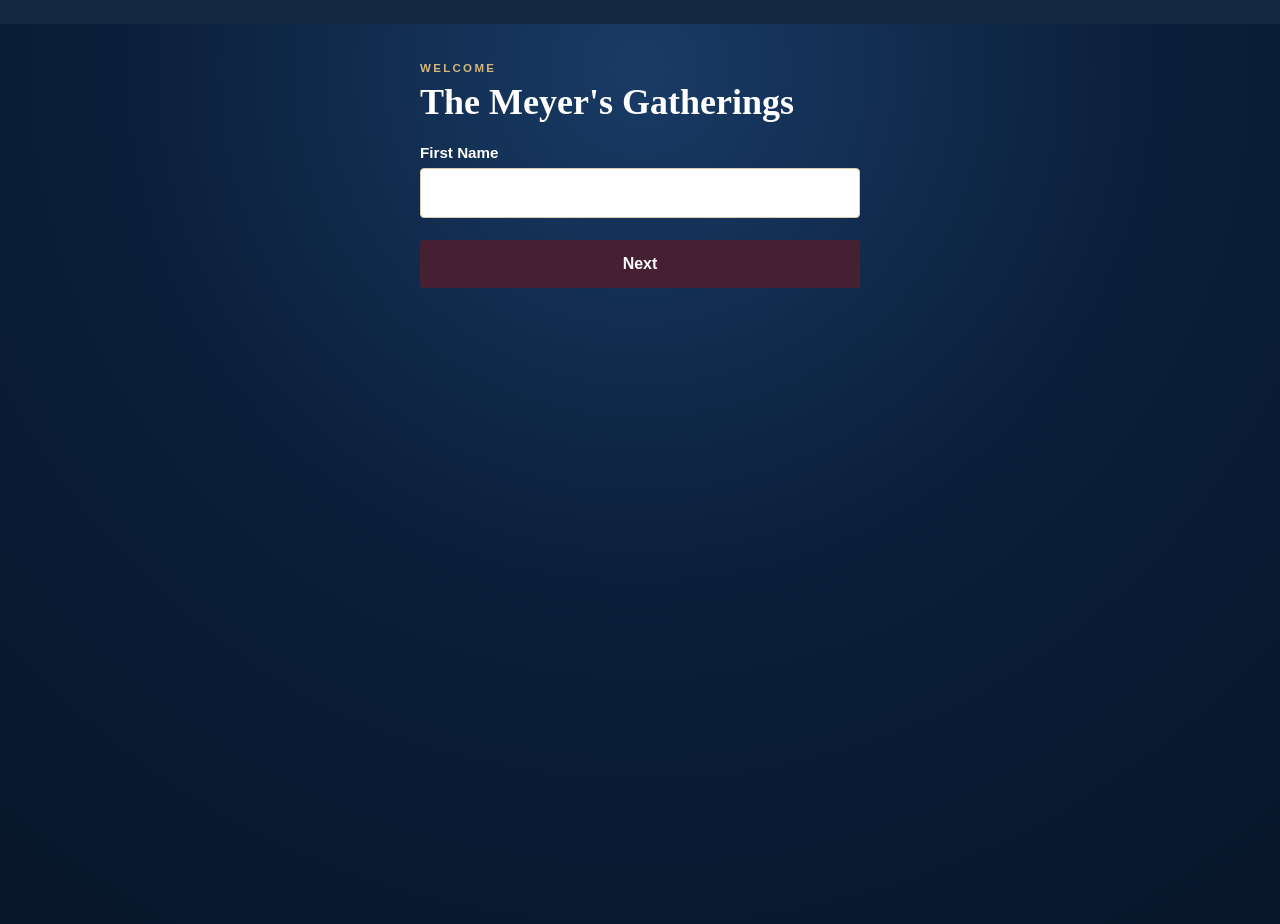
==== index.html @ 08ea31a2 "Replace shared website icons with new rose artwork" ====
<!doctype html>
<html lang="en">
  <head>
    <meta charset="UTF-8" />
    <meta name="viewport" content="width=device-width, initial-scale=1.0" />
    <script src="site-entry.js"></script>
    <meta name="theme-color" content="#132841" />
    <meta name="application-name" content="The Meyers" />
    <meta name="apple-mobile-web-app-title" content="The Meyers" />
    <link rel="icon" type="image/png" sizes="48x48" href="assets/icons/favicon.png?v=4" />
    <link rel="shortcut icon" href="assets/icons/favicon.ico?v=4" />
    <link rel="apple-touch-icon" sizes="180x180" href="assets/icons/apple-touch-icon.png?v=4" />
    <meta name="apple-mobile-web-app-capable" content="yes" />
    <link rel="manifest" href="site.webmanifest?v=4" />
    <link rel="stylesheet" href="app-install.css" />
    <script src="app-install.js" defer></script>
    <meta name="description" content="The Meyers family holiday potluck and RSVP page." />
    <!-- Set this to the GitHub state worker URL described in README.md. -->
    <meta name="shared-state-url" content="https://curly-sun-ef0f.kassandraraudman.workers.dev" />
    <!-- This checked-in file is the cross-device fallback when no worker is configured. -->
    <meta name="repository-state-url" content="data/app-state.json" />
    <title>The Meyers</title>
    <link rel="stylesheet" href="loading-screen.css" />
    <script src="loading-screen.js"></script>
    <link rel="preconnect" href="https://i.postimg.cc" crossorigin />
    <link rel="stylesheet" href="styles.css" />
  </head>
  <body>
    <div id="meyersLoadingScreen" role="status" aria-live="polite" aria-label="Loading The Meyers">
      <img src="assets/icons/meyers-192.png?v=4" width="144" height="144" alt="" />
      <h1>The Meyers</h1>
      <p>Loading…</p>
    </div>
    <section id="signInPage" class="sign-in-page fullscreen-flow theme-wedding" aria-labelledby="signInHeading">
      <div class="sign-in-panel">
        <form id="passwordForm" class="sign-in-card full-page-form">
          <p class="section-kicker">Welcome</p>
          <h1 id="signInHeading">The Meyer's Gatherings</h1>
          <p id="accountLinkError" class="form-error invalid-sign-in-link" role="alert" hidden>This sign-in link is not valid.</p>
          <div class="name-fields" id="guestSignInFields">
            <label data-sign-in-step="0"><span>First Name</span><input autofocus id="accountFirstName" type="text" autocomplete="off" spellcheck="false" autocapitalize="off" autocorrect="off" required /></label>
            <label data-sign-in-step="1" hidden><span>Last Name</span><input disabled id="accountLastName" type="text" autocomplete="family-name" /></label>
            <label data-sign-in-step="2" hidden><span>Suffix <small>(if any)</small></span><input disabled id="accountSuffix" type="text" autocomplete="honorific-suffix" placeholder="e.g. Jr. or IV" /></label>
          </div>
          <p class="form-error" id="accountPasswordError" role="alert"></p>
          <button class="primary-button" id="signInSubmit" type="submit">Next</button>
          <button id="signInBack" class="sign-in-back" type="button" hidden>Back</button>
        </form>
        <div id="installAppPrompt" class="app-install" hidden>
          <button id="installAppButton" type="button" aria-expanded="false" aria-controls="installAppHelp">Install The Meyers</button>
          <p id="installAppHelp" hidden></p>
        </div>
      </div>
    </section>

    <section id="eventSelectionPage" class="event-selection-page theme-wedding" aria-labelledby="eventSelectionHeading" hidden>
      <div class="event-selection-card">
        <img class="event-selection-icon" src="assets/icons/meyers-512.png?v=4" width="144" height="144" alt="The Meyers rose" decoding="async" />
        <h1 id="eventSelectionHeading">Welcome to The Meyers Gatherings</h1>
        <p class="event-selection-intro">It is our pleasure to share these special occasions with the people we hold dear.</p>
        <div id="eventSelectionChoices" class="event-selection-choices"></div>
        <p id="eventSelectionEmpty" class="event-selection-empty" hidden>You do not have sign-in access to a gathering yet.</p>
        <details id="pastGatheringsDropdown"><summary id="viewPastGatherings">View Past Gatherings</summary><div id="pastGatheringsList" class="event-selection-choices"></div></details>
      </div>
    </section>

    <section id="attirePage" class="attire-page" aria-labelledby="attireHeading" hidden>
      <div class="attire-header">
        <img src="https://i.ibb.co/KjtXKDRn/Wedding-Header-Website-No-Border.png" alt="Kassandra and Steven wedding" decoding="async" />
      </div>
      <main class="attire-main">
        <p class="section-kicker">Before you RSVP</p>
        <h1 id="attireHeading" tabindex="-1">Formal Attire Required</h1>
        <p class="attire-lead">We would love for our guests to embrace the formality of the evening and dress accordingly.</p>
        <div class="attire-guidance">
          <article><h2>Men</h2><ul><li>Suit and tie required.</li><li>We encourage rich, darker tones such as black, navy, burgundy, plum, emerald, charcoal, and other similarly refined colors.</li></ul></article>
          <article><h2>Women</h2><ul><li>Ankle-length or floor-length dresses, formal skirts, or elegant jumpsuits are requested.</li><li>Evening fabrics such as satin, silk, velvet, chiffon, crepe, and similar materials are encouraged.</li><li>Cutouts, slits, and lower or more dramatic necklines are perfectly welcome when styled tastefully.</li><li>Please avoid casual attire and bold or overly busy patterns. Subtle patterns, texture, and elegant detailing are welcome.</li></ul></article>
        </div>
        <div class="attire-actions">
          <button id="acknowledgeAttireButton" class="attire-continue" type="button">I understand: Continue to RSVP</button>
          <button class="affordable-attire-toggle" type="button" aria-expanded="false" aria-controls="checkpointAffordableAttire">Find Affordable Attire</button>
        </div>
        <section id="checkpointAffordableAttire" class="affordable-attire" hidden>
          <h2 tabindex="-1">Dress Beautifully, Not Expensively</h2>
          <p class="affordable-attire-lead"><em>Formal attire does not have to mean an expensive outfit.</em></p>
          <p>We want everyone to dress up and enjoy the occasion, but we absolutely do not expect our guests to spend a fortune to do so. There are wonderful options for affordable, discounted, vintage, and pre-loved formalwear.</p>
          <p>We've gathered a few of our favorite places to help make finding something easy.</p>
          <div class="affordable-attire-guidance">
            <article>
              <h3>For the Ladies</h3>
              <h4>Shop Pre-Loved</h4>
              <p class="attire-shop-links"><a href="https://www.thredup.com/women/dresses/formal-dresses?department_tags=women&amp;category_tags=dresses&amp;occasion_tags=formal&amp;chars_skirt_dress_name=long&amp;material_groups=silk" target="_blank" rel="noopener noreferrer">ThreadUp</a><span>•</span><a href="https://poshmark.com/search?query=floor%20lenth%20dress&sort_by=price_asc" target="_blank" rel="noopener noreferrer">Poshmark</a><span>•</span><a href="https://www.ebay.com/sch/i.html?_nkw=Womens+formal+floor+length+dress&_sacat=0&_from=R40&_trksid=p2334524.m570.l1313&_odkw=Womens+formal+dress&_osacat=0" target="_blank" rel="noopener noreferrer">eBay</a></p>
              <h4>Shop Affordable New</h4>
              <p class="attire-shop-links"><a href="https://www.lulus.com/categories/26081_2226/formal-dresses.html?r=low&amp;f=1222&amp;icid=fall_It_list_26" target="_blank" rel="noopener noreferrer">LuLus</a><span>•</span><a href="https://www.nordstromrack.com/shop/women/clothing/dresses?breadcrumb=Home%2FWomen%2FClothing%2FDresses&origin=topnav&sort=PriceLowToHigh&postalCodeAvailability=93308&filterByLength=long&filterByMaterial=100-silk&filterByMaterial=chiffon&filterByMaterial=satin" target="_blank" rel="noopener noreferrer">Nordstrom Rack</a></p>
              <p>Look for ankle or floor-length dresses, formal skirts, and elegant jumpsuits in evening fabrics such as satin, silk, velvet, chiffon, or crepe.</p>
            </article>
            <article>
              <h3>For the Gentlemen</h3>
              <h4>Shop Pre-Loved</h4>
              <p class="attire-shop-links"><a href="https://poshmark.com/browse/mens-formal-suits?sort_by=price_asc&amp;department=Men&amp;category=Suits_%26_Blazers&amp;sub_category=Suits&amp;price%5B%5D=20-&amp;availability=available" target="_blank" rel="noopener noreferrer">Poshmark</a><span>•</span><a href="https://www.ebay.com/" target="_blank" rel="noopener noreferrer">eBay</a></p>
              <h4>Shop Affordable New</h4>
              <p class="attire-shop-links"><a href="https://www.nordstromrack.com/shop/men/clothing/suits/suit-sets?sort=PriceLowToHigh" target="_blank" rel="noopener noreferrer">Nordstrom Rack</a><span>•</span><a href="https://suitshop.com/" target="_blank" rel="noopener noreferrer">SuitShop</a></p>
              <p>A suit and tie is required, but it certainly doesn't need to be brand new. Black, navy, charcoal, burgundy, plum, emerald, and other rich darker tones are all welcome.</p>
            </article>
          </div>
          <p class="affordable-attire-closing"><em>A great outfit is a great outfit, whether it came from a department store, a resale shop, or someone's closet.</em></p>
        </section>
        <section id="attireVideosSection" class="attire-videos" aria-labelledby="attireVideosHeading" hidden>
          <p class="section-kicker">A little inspiration</p><h2 id="attireVideosHeading">Formal Attire Tips</h2><div id="attireVideos" class="attire-video-grid"></div>
        </section>
      </main>
    </section>

    <div id="eventPage" hidden>
    <header class="site-header">
      <div class="wedding-sparkles" aria-hidden="true"></div>
      <div class="header-art">
        <img id="eventHeaderImage" alt="" decoding="async" fetchpriority="high" hidden />
        <h1 id="customGatheringHeading" hidden></h1>
        <time id="eventDate" class="event-date"></time>
        <div id="eventHeaderText" class="event-header-text"></div>
        <p id="eventAddress" class="event-address"></p>
      </div>
    </header>

    <div id="signedInAccount" class="signed-in-account" role="status" aria-live="polite" hidden>
      <strong id="signedInAccountName"></strong>
      <button id="accountLogoutButton" type="button" hidden>Logout</button>
      <p id="rsvpDeadline" class="rsvp-deadline" hidden></p>
    </div>
    <nav id="hostToolsPanel" class="host-tools-panel event-dock" aria-label="Host tools" hidden>
      <div id="syncStatus" class="sync-status" role="status" aria-live="polite" hidden></div>
      <div class="host-tool-actions"><button id="manageGatherings" type="button" hidden><svg class="toolbar-icon" viewBox="0 0 24 24" aria-hidden="true"><path d="M3 4h18v18H3V4Zm2 6v10h14V10H5ZM7 1h2v6H7V1Zm8 0h2v6h-2V1Z"/></svg><span>Manage Gatherings</span></button>
        <button id="hostHomeButton" type="button"><svg class="toolbar-icon" viewBox="0 0 24 24" aria-hidden="true"><path d="m12 2 11 9-2 2-2-2v11h-5v-7h-4v7H5V11l-2 2-2-2 11-9Z"/></svg><span>All Gatherings</span></button>
      </div>
    </nav>
    <nav id="hostQuickActions" aria-label="Host shortcuts" hidden>
        <button id="newGatheringButton" hidden type="button" aria-label="Create Gathering" title="Create Gathering"><svg class="toolbar-icon" viewBox="0 0 24 24" aria-hidden="true"><path d="M10 2h4v8h8v4h-8v8h-4v-8H2v-4h8V2Z"/></svg><span>Create Gathering</span></button>
    </nav>
    <button id="editItemsButton" type="button" hidden><svg class="toolbar-icon" viewBox="0 0 24 24" aria-hidden="true"><path d="M3 17.25V21h3.75L17.81 9.94l-3.75-3.75L3 17.25ZM20.71 7.04a1 1 0 0 0 0-1.42l-2.33-2.33a1 1 0 0 0-1.42 0l-1.83 1.83 3.75 3.75 1.83-1.83Z"/></svg><span>Edit</span></button>
        <button id="cancelViewAsButton" class="host-fixed-edit" type="button" hidden>Leave account</button>
    <button id="invitationTemplatesButton" type="button" hidden>Templates</button>
    <div id="hostEditorManagement" hidden><button id="editAccountsButton" type="button">Accounts</button><button id="gatheringHistoryButton" type="button">History</button></div>

    <main hidden></main>

    <footer>
      <address>
        <b>The Meyers</b><br />
        221 W China Grade Loop<br />
        Bakersfield CA 93225
      </address>
    </footer>

    <nav id="eventDock" class="event-dock" aria-label="Event navigation" hidden>
      <div id="eventSwitchButtons" class="event-switch-buttons"></div>
    </nav>

    <dialog id="newGatheringDialog"><form method="dialog" class="modal-card" id="newGatheringForm">
      <button class="modal-close" value="cancel" formnovalidate aria-label="Close">×</button>
      <h2>New gathering</h2>
      <p>Create a gathering and customize its pages, menu, RSVP, and photos.</p>
      <label>Name<input id="newGatheringName" required maxlength="100"></label>
      <label>Gathering date<input id="newGatheringDate" type="date" required></label>
      <label>Home address<textarea id="newGatheringAddress" rows="3"></textarea></label>
      <label>Banner image (optional)<input id="newGatheringBanner" type="file" accept="image/png,image/jpeg,image/webp"></label>
      <div class="modal-dialog-footer"><button class="primary-button" value="create">Create gathering</button></div>
    </form></dialog>

    <dialog id="pastGatheringsDialog"><div class="modal-card history-card"><button type="button" class="dialog-close" data-close-lifecycle aria-label="Close">×</button><h2>Past Gatherings</h2><div id="pastGatheringDetails"></div></div></dialog>
    <dialog id="manageGatheringsDialog" class="wide-dialog editor-dialog"><div class="modal-card"><button type="button" class="dialog-close" data-close-lifecycle aria-label="Close">×</button><h2>Manage Gatherings</h2><p>Changes apply only to the selected date. Other years are kept.</p><label>Gathering<select id="managedGathering"></select></label><label>Name<input id="managedGatheringName" maxlength="120" /></label><fieldset id="managedGatheringInformation"><legend>Gathering information</legend><label>Event date<input id="managedEventDate" type="date" required /></label><label>Time<input id="managedEventTime" type="text" placeholder="2:00 PM" /></label><label>RSVP by<input id="managedRsvpDate" type="date" /></label><label>Address<textarea id="managedAddress" rows="3"></textarea></label><div id="managedWeddingInformation" hidden><label>Reception time<input id="managedVenueTime" type="text" /></label><label>Reception address<textarea id="managedVenueAddress" rows="3"></textarea></label></div><p>Changing the date reschedules this occurrence and keeps its RSVPs. Use Start next occurrence for a new year with fresh RSVPs.</p><button type="button" data-manage-gathering="information">Save gathering information</button></fieldset><div class="gathering-archive-actions"><button type="button" data-manage-gathering="rename">Rename</button><button type="button" data-manage-gathering="cancel">Cancel gathering</button><button type="button" data-manage-gathering="delete">Delete gathering</button><button type="button" data-manage-gathering="restore">Restore</button><button type="button" data-manage-gathering="next">Start next occurrence</button></div><label>Photos &amp; Videos gallery link<input id="managedGalleryUrl" type="url" placeholder="https://…" /></label><button type="button" data-manage-gathering="gallery">Save gallery link</button><p id="managedGatheringStatus" role="status"></p></div></dialog>
    <dialog id="confirmGatheringAction"><form id="confirmGatheringForm" class="modal-card"><button type="button" class="dialog-close" data-close-lifecycle aria-label="Close">×</button><h2 id="gatheringActionTitle"></h2><p id="gatheringActionWarning"></p><label id="gatheringActionPhrase"></label><input id="gatheringActionConfirmation" autocomplete="off" required /><button type="submit" id="gatheringActionSubmit">Confirm</button><p id="gatheringActionError" role="alert"></p></form></dialog>
    <dialog id="gatheringHistoryDialog"><div class="modal-card history-card">
      <button id="closeGatheringHistory" class="modal-close" type="button" aria-label="Close">×</button>
      <h2>Gathering history</h2>
      <label>Past gathering date<select id="gatheringHistoryDate"></select></label>
      <div id="gatheringHistoryContent"></div>
      <form id="nextGatheringForm"><h3>Start the next gathering</h3>
        <p>Keeps the layout and menu setup. Starts fresh with no RSVPs or claims; choose accounts to invite again.</p>
        <label>Next date<input id="nextGatheringDate" type="date" required></label>
        <p id="nextGatheringError" class="form-error" role="alert"></p>

      </form><div class="modal-dialog-footer"><button class="primary-button" type="submit" form="nextGatheringForm">Start next gathering</button></div>
    </div></dialog>


    <button id="yourDishesButton" data-wedding-tab="your-dishes" type="button" aria-controls="yourDishesSection" hidden>Your Dishes</button>
    <dialog id="rsvpDialog" class="fullscreen-flow fullscreen-dialog" aria-labelledby="rsvpHeading">
      <aside id="rsvpDishReference" data-toolbar-position="top" class="event-dock rsvp-dish-reference" aria-label="Dish planning reference" hidden><span>Invited: <strong id="dishReferenceInvited"></strong></span><span>Attending: <strong id="dishReferenceAttending"></strong></span><span>RSVP by: <strong id="dishReferenceDeadline"></strong></span></aside>
      <form method="dialog" id="rsvpForm" class="modal-card full-page-form flow-panel" novalidate>
        <button class="modal-close" type="button" aria-label="Close">×</button>
        <p class="section-kicker">Save your seat</p>
        <h2 id="rsvpHeading" tabindex="-1">RSVP</h2>
        <p id="rsvpChildAge" hidden>Ages 17 and under</p>
        <p id="rsvpDeadlineNotice" role="status" hidden></p>
        <section id="rsvpEventConfirmation" aria-label="Confirm your gathering" hidden>
          <div id="rsvpEventHeader">
            <div class="header-art">
              <img id="rsvpFirstPageImage" alt="" decoding="async" hidden />
              <time id="rsvpFirstPageDate" class="event-date"></time>
              <div id="rsvpFirstPageText" class="event-header-text"></div>
              <div id="rsvpFirstPageDetails" class="event-header-text"></div>
            </div>
          </div>
          <div class="rsvp-event-actions">
            <button id="rsvpConfirmEvent" class="primary-button" type="button" data-rsvp-advance><svg class="toolbar-icon" viewBox="0 0 24 24" aria-hidden="true"><path d="M12 2a7 7 0 0 0-7 7h3a4 4 0 1 1 6 3.46C11.7 13.79 10.5 15.2 10.5 18h3c0-1.7.55-2.2 2-3.04A7 7 0 0 0 12 2Zm-1.5 18h3v3h-3v-3Z"/></svg><span>RSVP</span></button>
          </div>


          <nav id="hostFirstPageActions" class="rsvp-front-page-actions" aria-label="Host gathering pages" hidden></nav>
          <div id="weddingRsvpUploadToolbar" class="rsvp-front-page-actions" role="toolbar" aria-label="RSVP page actions" hidden>
      <nav id="weddingPartyTabs" class="toolbar-page-navigation" aria-label="Wedding pages" role="toolbar" hidden>
        <button type="button" role="button" data-wedding-tab="party" aria-controls="weddingPartySection" aria-selected="false">Wedding Party</button>
        <button type="button" role="button" data-wedding-tab="attire" aria-controls="registryAttireSection" aria-selected="false">Attire</button>
        <button type="button" role="button" data-wedding-tab="registry" aria-controls="registrySection" aria-selected="false">Registry</button>
        <button id="uploadPhotosButton" data-wedding-tab="media" aria-controls="weddingMediaSection" aria-selected="false" class="toolbar-upload-action" type="button" aria-label="Photos &amp; Videos" hidden>
                <svg class="toolbar-icon" viewBox="0 0 24 24" aria-hidden="true" focusable="false"><path d="M8 3 6 6H3a2 2 0 0 0-2 2v11a2 2 0 0 0 2 2h18a2 2 0 0 0 2-2V8a2 2 0 0 0-2-2h-3l-2-3H8Zm4 5a5 5 0 1 1 0 10 5 5 0 0 1 0-10Zm0 2a3 3 0 1 0 0 6 3 3 0 0 0 0-6Z"/></svg>
                <span>Photos &amp; Videos</span>
              </button>
      </nav>

          </div>
      <section id="hostRsvpCounters" class="summary-strip host-rsvp-counters" hidden aria-label="Event summary">
        <button class="summary-item" id="guestListButton" type="button"><strong id="guestCount">0/0</strong><span>Attending</span></button>
        <button class="summary-item" id="notAttendingButton" type="button"><strong id="notAttendingCount">0/0</strong><span>Not attending</span></button>
        <button class="summary-item" id="noResponseButton" type="button"><strong id="noResponseCount">0/0</strong><span>No Response</span></button>
        <button class="summary-item" id="invitedListButton" type="button"><strong id="invitedCount">0/0</strong><span>Invited</span></button>
      </section>
          <div id="rsvpWeddingPages" hidden>
      <section id="yourDishesSection" class="gathering-page rsvp-page-shell" hidden aria-labelledby="yourDishesHeading"><h2 id="yourDishesHeading">Your Dishes</h2><div class="gathering-inner-panel" id="yourDishesList"></div></section>
      <nav id="gatheringTabs" class="wedding-party-tabs" aria-label="Gathering pages" role="tablist" hidden>
        <button type="button" role="tab" data-gathering-tab="notes" aria-controls="hostNotesSection" aria-selected="false" hidden>Notes</button>
      </nav>
      <section id="hostNotesSection" class="gathering-page" aria-labelledby="hostNotesHeading" hidden><h2 id="hostNotesHeading">Notes</h2><div id="hostNotesContent" class="wedding-tab-content bride-groom-content"></div></section>


      <nav id="weddingHostTabs" class="wedding-party-tabs" aria-label="Host Wedding pages" role="tablist" hidden>
        <button type="button" role="tab" data-wedding-tab="couple" aria-controls="brideGroomSection" aria-selected="true">Bride &amp; Groom</button>
      </nav>
      <section id="brideGroomSection" class="wedding-tab-page host-outer-panel bride-groom-section" aria-labelledby="brideGroomHeading" hidden>
        <p class="section-kicker">A private space for the couple</p>
        <h2 id="brideGroomHeading">Bride &amp; Groom</h2>
        <nav id="brideGroomTabs" class="matron-info-tabs bride-groom-tabs" aria-label="Bride and Groom pages" role="tablist" hidden></nav>
        <div id="brideGroomContent" class="wedding-tab-content bride-groom-content"></div>
      <section id="weddingTimelineSection" class="wedding-tab-content wedding-timeline-subpage" aria-labelledby="weddingTimelineHeading" hidden>
        <p class="section-kicker">The wedding day at a glance</p>
        <h3 id="weddingTimelineHeading">Wedding Timeline</h3>
        <div id="weddingTimelineAboveContent" class="wedding-timeline-copy"></div>
        <div class="wedding-timeline-table-wrap">
          <table class="wedding-timeline-table">
            <thead><tr><th scope="col">Time</th><th scope="col">What Happens</th><th scope="col">Notes</th></tr></thead>
            <tbody id="weddingTimelineBody"></tbody>
          </table>
        </div>
        <div id="weddingTimelineBelowContent" class="wedding-timeline-copy"></div>
      </section>
      </section>


      <section id="weddingMediaSection" class="wedding-tab-page" hidden aria-labelledby="weddingMediaHeading">
        <p id="weddingMediaIntro" class="section-kicker wedding-upload-intro">Share your wedding photos and videos directly with us</p>
        <h2 id="weddingMediaHeading">Photos &amp; Videos</h2>
        <section id="weddingMediaUpload" class="wedding-tab-content perfect-experience-panel flow-panel" aria-label="Photos and videos">
          <button id="weddingMediaShare" class="primary-button" type="button" aria-expanded="false" aria-controls="weddingMediaShareOptions">Share Your Photos &amp; Videos</button>
          <div id="weddingMediaShareOptions" hidden>
            <button id="weddingMediaChooseUpload" class="primary-button" type="button" aria-expanded="false" aria-controls="weddingMediaUploadForm">Upload</button>
            <button id="weddingMediaShareLink" class="primary-button" type="button" aria-expanded="false" aria-controls="weddingMediaLinkForm">Share Link</button>
          </div>
          <div id="weddingMediaUploadForm" hidden>
          <p id="weddingMediaUploadNotice" class="wedding-upload-intro"><em>Keep this page open until uploading finishes.</em></p>
          <div id="dropboxHostControls" hidden><button id="dropboxConnect" class="primary-button" type="button">Connect Dropbox</button></div>
          <p id="dropboxConnectionStatus" role="status" aria-live="polite"></p>
          <button id="dropboxCheckConnection" class="primary-button" type="button" hidden>Check connection</button>
          <div id="dropboxInlineUpload" hidden>
            <label for="dropboxFiles">Choose photos and videos</label>
            <div class="dropbox-file-row">
              <input id="dropboxFiles" type="file" multiple accept="image/jpeg,image/png,image/webp,image/gif,image/avif,image/heic,image/heif,video/mp4,video/quicktime,video/webm,video/ogg,.heic,.heif,.mov">
              <button id="dropboxUpload" class="primary-button" type="button">Upload</button>
            </div>
            <p id="dropboxUploadStatus" role="status" aria-live="polite"></p>
          </div>
          </div>
          <div id="weddingMediaLinkForm" hidden>
            <label for="weddingMediaLink">Dropbox sharing link</label>
            <input id="weddingMediaLink" type="url" placeholder="https://…">
            <button id="weddingMediaSaveLink" class="primary-button" type="button">Share</button>
            <p id="weddingMediaLinkStatus" role="status" aria-live="polite"></p>
          </div>
          <div id="mediaUploadFeedback" class="media-upload-feedback" role="status" aria-live="polite" hidden><p id="mediaUploadSummary"></p><progress id="mediaUploadProgress" max="100" value="0" aria-label="Upload progress"></progress></div>
          <div id="weddingMediaView" aria-label="Your photos and videos">
          <a id="sharedGalleryLink" class="primary-button" target="_blank" rel="noopener noreferrer" aria-disabled="true">View &amp; Download Photos &amp; Videos</a>
          <p id="sharedGalleryPending">Photos and videos will be shared here after the gathering.</p>
          <p id="mediaGalleryDescription">Photos and videos sent through Dropbox go directly to the hosts. This gallery shows upload confirmations, sharing links, and files previously shared on this website. New Dropbox uploads are stored in the hosts’ Dropbox.</p>
          <p id="weddingMediaGalleryStatus" role="status" aria-live="polite"></p>
          <div id="weddingMediaGallery" class="wedding-media-gallery"></div>
          </div>
        </section>
      </section>

      <section id="weddingPartySection" class="wedding-tab-page wedding-party-section" aria-labelledby="weddingPartyHeading" hidden>
        <p id="weddingPartyKicker" class="section-kicker">The people by our side</p>
        <h2 id="weddingPartyHeading">Wedding Party</h2>
        <nav id="matronInfoTabs" class="matron-info-tabs" aria-label="Wedding party information" role="tablist" hidden>
          <button type="button" role="tab" data-matron-tab="duties" aria-controls="weddingPartyDetails" aria-selected="true">Responsibilities</button>
          <button type="button" role="tab" data-matron-tab="shared-timeline" aria-controls="weddingTimelineSection" aria-selected="false">Timeline</button>
          <button type="button" role="tab" data-matron-tab="shared-details" aria-controls="partySharedDetails" aria-selected="false">Details</button>
          <button type="button" role="tab" data-matron-tab="experience" aria-controls="perfectExperiencePanel" aria-selected="false">The Perfect Experience</button>
        </nav>
        <section id="partySharedDetails" class="wedding-tab-content" hidden><div id="partySharedDetailsContent" class="what-to-expect-content" data-shared-details></div></section>
        <div id="weddingPartyDetails" class="wedding-party-details"></div>
        <section id="perfectExperiencePanel" class="wedding-tab-content perfect-experience-panel" aria-label="The Perfect Experience" hidden>
          <div id="perfectExperienceContent" class="perfect-experience-content"></div>
        </section>
        <section id="weddingPartyPersonalPage" class="wedding-tab-content perfect-experience-panel" aria-label="Personal wedding party page" hidden></section>
      </section>



      <section id="guestSection" class="legacy-guest-navigation" aria-labelledby="guestHeading" hidden>
        <p class="section-kicker" hidden>Everything you need to celebrate</p>
        <h2 id="guestHeading" hidden>Guest Information</h2>
        <nav id="guestInfoTabs" hidden class="matron-info-tabs guest-info-tabs" aria-label="Guest information pages" role="tablist">
          <button type="button" role="tab" data-guest-tab="attire" aria-controls="registryAttireSection" aria-selected="true">Attire</button>
          <button type="button" role="tab" data-guest-tab="details" aria-controls="whatToExpectSection" aria-selected="false">What to Expect</button>
        </nav>





      </section>

      <div id="guestAttireAnchor"></div>
      <section id="registryAttireSection" class="wedding-tab-page registry-attire-section rsvp-information-page" aria-labelledby="registryAttireHeading" hidden>
          <p id="registryAttireKicker" class="section-kicker"><strong>Dress for the occasion</strong></p>
          <h2 id="registryAttireHeading">Formal Attire Required</h2>
        <div id="registryAffordableAttire" class="attire-content-group affordable-attire">
          <div id="weddingPartyAttireIntro" class="party-attire-intro" hidden>
            <div id="weddingPartyAttireIntroText"></div>
          </div>
          <div id="weddingAttireGuidance" class="affordable-attire-guidance">
            <article class="wedding-tab-content" data-attire-group="ladies">
              <h4>For the Ladies</h4>
              <ul class="guest-attire-requirements"><li>Ankle-length or floor-length dresses, formal skirts, or elegant jumpsuits are requested.</li><li>Evening fabrics such as satin, silk, velvet, chiffon, crepe, and similar materials are encouraged.</li><li>Cutouts, slits, and lower or more dramatic necklines are perfectly welcome when styled tastefully.</li><li>Please avoid casual attire and bold or overly busy patterns. Subtle patterns, texture, and elegant detailing are welcome.</li></ul>
              <h5>Shop Pre-Loved</h5>
              <p class="attire-shop-links"><a href="https://www.thredup.com/women/dresses/formal-dresses?department_tags=women&amp;category_tags=dresses&amp;occasion_tags=formal&amp;chars_skirt_dress_name=long&amp;material_groups=silk" target="_blank" rel="noopener noreferrer">ThreadUp</a><span>•</span><a href="https://poshmark.com/" target="_blank" rel="noopener noreferrer">Poshmark</a><span>•</span><a href="https://www.ebay.com/" target="_blank" rel="noopener noreferrer">eBay</a></p>
              <h5>Shop Affordable New</h5>
              <p class="attire-shop-links"><a href="https://www.lulus.com/categories/26081_2226/formal-dresses.html?r=low&amp;f=1222&amp;icid=fall_It_list_26" target="_blank" rel="noopener noreferrer">LuLus</a><span>•</span><a href="https://www.nordstromrack.com/" target="_blank" rel="noopener noreferrer">Nordstrom Rack</a></p>
              <div id="weddingPartyLadiesAttire" class="wedding-party-attire-gallery" aria-label="Wedding party attire inspiration" hidden></div>
            </article>
            <article class="wedding-tab-content" data-attire-group="gentlemen">
              <h4>For the Gentlemen</h4>
              <ul class="guest-attire-requirements"><li>Suit and tie required.</li><li>We encourage rich, darker tones such as black, navy, burgundy, plum, emerald, charcoal, and other similarly refined colors.</li></ul>
              <h5>Shop Pre-Loved</h5>
              <p class="attire-shop-links"><a href="https://poshmark.com/browse/mens-formal-suits?sort_by=price_asc&amp;department=Men&amp;category=Suits_%26_Blazers&amp;sub_category=Suits&amp;price%5B%5D=20-&amp;availability=available" target="_blank" rel="noopener noreferrer">Poshmark</a><span>•</span><a href="https://www.ebay.com/" target="_blank" rel="noopener noreferrer">eBay</a></p>
              <h5>Shop Affordable New</h5>
              <p class="attire-shop-links"><a href="https://www.nordstromrack.com/shop/men/clothing/suits/suit-sets?sort=PriceLowToHigh" target="_blank" rel="noopener noreferrer">Nordstrom Rack</a><span>•</span><a href="https://suitshop.com/" target="_blank" rel="noopener noreferrer">SuitShop</a></p>
              <div id="weddingPartyGentlemenAttire" class="wedding-party-attire-gallery" aria-label="Wedding party attire inspiration" hidden></div>
            </article>
          </div>
          <p id="registryAttireClosing" data-party-attire-extra class="affordable-attire-closing"><em>A great outfit is a great outfit, whether it came from a department store, a resale shop, or someone's closet.</em></p>
        </div>
        <section id="registryAttireVideosSection" class="attire-videos" aria-labelledby="registryAttireVideosHeading" hidden>
          <p class="section-kicker">A little inspiration</p><h3 id="registryAttireVideosHeading">Formal Attire Tips</h3><div id="registryAttireVideos" class="attire-video-grid"></div>
        </section>
        </section>

      <section id="whatToExpectSection" class="wedding-tab-page what-to-expect-section rsvp-information-page" aria-labelledby="whatToExpectHeading" hidden>
          <p class="section-kicker">Plan for the celebration</p>
          <h2 id="whatToExpectHeading">What to Expect</h2>
          <div id="whatToExpectContent" data-shared-details class="wedding-tab-content what-to-expect-content rsvp-information-content"></div>
        </section>

      <section id="registrySection" class="wedding-tab-page registry-section rsvp-information-page" aria-labelledby="registryHeading" hidden>
        <p class="section-kicker">Your presence is the greatest gift</p>
        <h2 id="registryHeading">Wedding Registry</h2>
        <div class="wedding-tab-content registry-gift-note rsvp-information-content">
          <h3 class="registry-gift-note-heading">Please read before viewing our registry</h3>
          <p>We’re incredibly grateful for anything you choose to give us as we begin this next chapter together.</p>
          <p>Our Amazon registry includes a few things we know we would love and use, but much of what makes a home feel like <em>ours</em> is a little harder to put on a traditional registry. We love pieces with history, character, and charm.</p>
          <p>Because of that, if you would like to give outside of our registry, a monetary gift is genuinely one of the most helpful options. It allows us to search antique shops, estate sales, vintage markets, and secondhand treasures for pieces that feel special to us, while also making your gift stretch as far as possible.</p>
          <p>We love the idea of building our home slowly, thoughtfully, and with pieces that each have a little story behind them.</p>
          <p>Of course, your presence at our wedding is the greatest gift of all. We’re simply grateful to celebrate with the people we love.</p>
        </div>
        <div class="registry-actions rsvp-event-actions">
          <a id="registryButton" class="registry-button primary-button" target="_blank" rel="noopener noreferrer">View our registry</a>
          <a id="monetaryGiftButton" class="registry-button registry-button-secondary primary-button" target="_blank" rel="noopener noreferrer">Give a monetary gift</a>
        </div>
      </section>
          </div>

          <div id="rsvpPageToolbar" class="event-dock" role="toolbar" aria-label="Page actions" hidden><button id="guestHomeButton" type="button"><svg class="toolbar-icon" viewBox="0 0 24 24" aria-hidden="true"><path d="m12 2 11 9-2 2-2-2v11h-5v-7h-4v7H5V11l-2 2-2-2 11-9Z"/></svg><span>All Gatherings</span></button><nav id="rsvpPageNavigation" aria-label="Gathering information" hidden></nav></div>
        </section>
        <section id="rsvpAttire" hidden><div id="rsvpAttireColumns" class="rsvp-attire-columns"></div><button id="rsvpAttireAcknowledge" class="primary-button" type="button" data-rsvp-advance>I Agree</button></section>
        <fieldset id="rsvpAttendance" class="rsvp-attendance-box"><legend>Attending</legend>
        <p id="rsvpInvitationGroup" hidden></p>
        <div id="rsvpPeople"></div>
        <div id="rsvpAdultsCounter" class="counter-row" hidden><div><strong>Adults</strong><span>Age 18+</span></div><div class="stepper"><button type="button" data-step="-1" data-target="adults">−</button><output id="adults">1</output><button type="button" data-step="1" data-target="adults">+</button></div></div>
        <section id="rsvpChildrenQuestion" aria-label="Children attending">
        <output id="children" hidden>0</output>
        <div id="rsvpChildNames"></div>
        </section>
        <section id="rsvpGuestsCounter" aria-label="Guests attending" hidden><output id="extraGuests" hidden>0</output><div id="rsvpGuestNames"></div></section>
        </fieldset>
        <section id="weddingRsvpMenu" class="wedding-rsvp-menu" aria-labelledby="weddingRsvpMenuHeading" hidden>
          <h3 id="weddingRsvpMenuHeading">Menu</h3>
          <p>Choose a meal for each guest.</p>
          <div id="weddingRsvpGuests"></div>
        </section>
        <section id="rsvpDishQuestion" data-rsvp-question aria-labelledby="rsvpDishQuestionHeading" hidden><h3 id="rsvpDishQuestionHeading">Will you be bringing a dish?</h3><p id="rsvpDishQuestionText"></p><input id="rsvpBringingDish" type="hidden"><div class="rsvp-answer-buttons"><button class="primary-button" type="button" data-rsvp-dish-answer="yes" data-rsvp-advance>Yes</button><button class="primary-button" type="button" data-rsvp-dish-answer="no" data-rsvp-advance>No</button></div></section>
        <section id="rsvpDishOptions" data-rsvp-question hidden><h3>What would you like to bring?</h3><div id="rsvpDishChoices"></div><section id="rsvpAnythingElse" class="rsvp-dish-category"><h4>Anything else?</h4><div class="rsvp-dish-grid"><label class="rsvp-custom-dish-choice"><input id="rsvpCustomDish" type="checkbox"><span>I'll bring something else</span></label></div></section></section>
        <section id="rsvpCustomDishNameQuestion" data-custom-dish-part="name" data-rsvp-question hidden><label><span>What will you bring?</span><input id="rsvpCustomDishName" maxlength="150" placeholder="Name of your dish"></label></section>
        <section id="rsvpCustomDishQuantityQuestion" data-custom-dish-part="quantity" data-rsvp-question hidden><label><span>How many will you bring?</span><input id="rsvpCustomDishQuantity" type="number" min="1" max="50" step="1" value="1"></label><label><span>Unit</span><select id="rsvpCustomDishUnit"></select></label></section>
        <section id="rsvpCustomDishCategoryQuestion" data-custom-dish-part="category" data-rsvp-question hidden><label><span>Where does your dish belong?</span><select id="rsvpCustomDishCategory"></select></label><button type="button" data-add-custom-dish>Add another item</button></section>
        <section id="rsvpReview" aria-label="Review your RSVP" hidden></section>
        <p id="rsvpSaveError" class="form-error" role="alert" hidden></p>
        <div class="modal-dialog-footer"><button id="rsvpNext" class="primary-button" value="default">Next</button><button id="rsvpBack" class="sign-in-back" type="button" hidden>Back</button></div>
      </form>
    </dialog>

    <dialog id="qrCodeDialog" class="qr-code-dialog">
      <form method="dialog" class="modal-card">
        <button class="modal-close" value="cancel" aria-label="Close">×</button>
        <p class="section-kicker">Account QR sign-in</p>
        <h2 id="qrAccountName"></h2>
        <div id="qrCodePreview" class="qr-code-preview" aria-label="Account QR code"></div>
        <p id="qrCodeUnavailable" class="form-error" hidden>Run Sync AnyList Address Book to create QR access for this account.</p>
        <div class="qr-download-actions">
          <button id="downloadQrPng" type="button">Download PNG</button>
          <button id="downloadQrSvg" type="button">Download SVG</button>
        </div>
        <p id="qrSignInLinkWrapper" class="qr-sign-in-link" hidden>
          <span>Sign-in link</span>
          <a id="qrSignInLink" target="_blank" rel="noopener noreferrer"></a>
        </p>
        <div class="modal-dialog-footer"><button class="primary-button" value="default">Done</button></div>
      </form>
    </dialog>

    <dialog id="guestListDialog" class="count-list-dialog">
      <form method="dialog" class="modal-card">
        <button class="modal-close" value="cancel" aria-label="Close">×</button>
        <p class="section-kicker">Our family table</p><h2>Attending</h2>
        <p id="guestListTotals" class="invited-people-total"></p>
        <div id="guestListMealTotals"></div>
        <div id="guestList" class="guest-list"></div>
        <div id="otherDishContributions"></div>
        <section id="gatheringMenuSection" class="menu-section" aria-label="Dishes still needed">
          <h2 id="dishListHeading">Dishes still needed</h2>
          <div class="dish-list-summary"><p id="dishListTotals" class="invited-people-total"></p><button class="copy-menu-button" id="copyMenuButton" type="button">Copy menu</button></div>
          <div id="menuGrid" class="guest-list"></div>
        </section>
      </form>
    </dialog>

    <dialog id="notAttendingDialog" class="count-list-dialog">
      <form method="dialog" class="modal-card">
        <button class="modal-close" value="cancel" aria-label="Close">×</button>
        <p class="section-kicker">RSVP responses</p><h2>Not attending</h2>
        <p id="notAttendingTotal" class="invited-people-total"></p>
        <div id="notAttendingList" class="guest-list"></div>
      </form>
    </dialog>

    <dialog id="noResponseDialog" class="count-list-dialog" aria-labelledby="noResponseHeading">
      <form method="dialog" class="modal-card">
        <button class="modal-close" value="cancel" aria-label="Close">×</button>
        <p class="section-kicker">RSVP responses</p><h2 id="noResponseHeading">No Response</h2>
        <p id="noResponseTotal" class="invited-people-total"></p>
        <div id="noResponseList" class="guest-list"></div>
      </form>
    </dialog>

    <dialog id="invitedListDialog" class="count-list-dialog">
      <form method="dialog" class="modal-card">
        <button class="modal-close" value="cancel" aria-label="Close">×</button>
        <p class="section-kicker">Our family table</p><h2>Invited</h2>
        <p id="invitedPeopleTotal" class="invited-people-total"></p>
        <div id="invitedList" class="guest-list"></div>
      </form>
    </dialog>

    <dialog id="customItemDialog">
      <form method="dialog" id="customItemForm" class="modal-card">
        <button class="modal-close" value="cancel" aria-label="Close">×</button>
        <p class="section-kicker">Bring something special</p><h2>Add your own item</h2>
        <p>Tell us what you're bringing in this category.</p>
        <input id="customItemCategory" type="hidden" />
        <label><span>Your item</span><input id="customItemName" required maxlength="60" placeholder="e.g. Grandma's pecan pie" /></label>
        <label><span>How many are you bringing?</span><input id="customItemQuantity" required type="number" min="1" max="50" value="1" /></label>
        <label><span>Quantity type</span><select id="customItemUnit"><option value="item">Individual item(s)</option><option value="dozen">Dozen(s)</option></select></label>
        <div class="modal-dialog-footer"><button class="primary-button" value="default">Add my item</button></div>
      </form>
    </dialog>

    <dialog id="claimQuantityDialog">
      <form method="dialog" id="claimQuantityForm" class="modal-card">
        <button class="modal-close" value="cancel" aria-label="Close">×</button>
        <p class="section-kicker">Choose your amount</p>
        <h2>How many will you bring?</h2>
        <p id="claimQuantityDescription"></p>
        <label><span>Quantity</span><select id="claimQuantity" required></select></label>
        <div class="modal-dialog-footer"><button class="primary-button" value="default">I'll bring this amount</button></div>
      </form>
    </dialog>

    <dialog id="adminDialog" class="wide-dialog editor-dialog">
      <form method="dialog" class="modal-card">
        <button class="modal-close" value="cancel" aria-label="Close">×</button>
        <section class="admin-editor-section admin-editor-heading" aria-labelledby="adminHeading">
          <p class="section-kicker">Host dashboard</p>
          <h2 id="adminHeading">Edit Details</h2>
        </section>
        <section id="adminHostNotesSection" class="admin-editor-section" hidden>
          <label><span>Host Notes</span><textarea id="adminHostNotes" rows="10" placeholder="Add notes for yourself…"></textarea></label>
          <p>Supports - lists, **bold**, *italics*, `code`, links, --- dividers, and addresses wrapped in &lt;&gt;.</p>
        </section>
        <p id="adminWeddingVariableDescription" hidden>Edit the content shown on each wedding page. Formatting supports lines beginning with <code>-</code>, <code>**bold**</code>, <code>*italics*</code>, <code>`code`</code>, and <code>[linked text](https://example.com)</code>. Put <code>---</code> on its own line for a divider or wrap an address in <code>&lt;&gt;</code> for a maps link. You can also insert <code>{date}</code>, <code>{home}</code>, <code>{church}</code>, <code>{venue}</code>, <code>{registry}</code>, or <code>{monetary}</code>.</p>
        <section id="adminWeddingVariableHelp" hidden class="admin-editor-section admin-variable-help" aria-labelledby="adminWeddingVariableHeading">
          <fieldset id="adminCoreVariables" class="wedding-editor-card"><legend id="adminWeddingVariableHeading" hidden>Variables</legend>
          <label class="admin-date"><span>Gathering date</span><input id="adminEventDate" type="date" required /></label>
            <label><span>Home</span><input id="adminHomeAddress" type="text" autocomplete="street-address" placeholder="Home address" /></label>
          </fieldset>
          <div class="admin-locations">
            <div id="adminWeddingLocations" class="admin-wedding-locations" hidden>
              <fieldset>
                <legend>Church</legend>
                <label><span>Week, Day of Month</span><input id="adminChurchWeekDay" type="text" placeholder="Saturday, August 10th" /></label>
                <label><span>Year</span><input id="adminChurchYear" type="text" inputmode="text" placeholder="2027" /></label>
                <label><span>Time</span><input id="adminChurchTime" type="text" placeholder="4:00 PM" /></label>
                <label><span>Street</span><input id="adminChurchStreet" type="text" autocomplete="address-line1" placeholder="Street address" /></label>
                <label><span>City, State, Zip</span><input id="adminChurchCityStateZip" type="text" autocomplete="address-line2" placeholder="City, State, Zip" /></label>
              </fieldset>
              <fieldset id="adminVenueCard">
                <legend>Venue</legend>
                <label><span>Time</span><input id="adminVenueTime" type="text" placeholder="6:00 PM" /></label>
                <label><span>Street</span><input id="adminVenueStreet" type="text" autocomplete="address-line1" placeholder="Street address" /></label>
                <label><span>City, State, Zip</span><input id="adminVenueCityStateZip" type="text" autocomplete="address-line2" placeholder="City, State, Zip" /></label>
              </fieldset>
            </div>
          </div>
          <fieldset id="adminRegistryFields" class="admin-registry wedding-editor-card" hidden><legend>Links</legend>
            <label><span>Wedding registry link</span><input id="adminRegistryUrl" type="url" placeholder="https://www.example.com/our-registry" /></label>
            <label><span>Monetary gift link</span><input id="adminMonetaryGiftUrl" type="url" placeholder="https://www.example.com/our-gift-fund" /></label>
          </fieldset>
        </section>
        <div id="adminAttireFields" class="admin-attire" hidden>
          <section id="weddingMenuAdmin" class="admin-editor-section wedding-menu-admin" aria-labelledby="weddingMenuAdminHeading">
            <fieldset class="wedding-editor-card"><legend id="weddingMenuAdminHeading">Menu</legend>
            <p>Enter the three meal options available to everyone and the additional option available only to children.</p>
            <div class="wedding-menu-fields">
              <label><span>Adult and child option 1</span><input id="adminWeddingMealOption1" maxlength="100" placeholder="Meal option 1" /></label>
              <label><span>Adult and child option 2</span><input id="adminWeddingMealOption2" maxlength="100" placeholder="Meal option 2" /></label>
              <label><span>Adult and child option 3</span><input id="adminWeddingMealOption3" maxlength="100" placeholder="Meal option 3" /></label>
              <label><span>Additional child option</span><input id="adminWeddingChildMealOption" maxlength="100" placeholder="Child meal option" /></label>
            </div>
            </fieldset>
          </section>
          <section id="weddingPartyAdmin" class="admin-editor-section wedding-party-admin" aria-label="Wedding party members">
            <div id="adminWeddingPartyMembers" class="wedding-party-member-list"></div>
            <div class="wedding-party-add">
              <input id="adminWeddingPartyFirstName" placeholder="First name" maxlength="60" aria-label="Wedding party member first name" />
              <input id="adminWeddingPartyLastName" placeholder="Last name" maxlength="60" aria-label="Wedding party member last name" />
              <select id="adminWeddingPartyTitle" aria-label="Wedding party title">
                <option value="">Select title</option>
              </select>
              <button id="adminAddWeddingPartyMember" type="button">Add member</button>
            </div>
            <p class="form-error" id="adminWeddingPartyError" role="alert"></p>
          </section>
          <section id="weddingPagesAdmin" class="admin-editor-section wedding-pages-admin" aria-label="Wedding page editors">
            <div class="wedding-party-description-editors wedding-page-editors">
              <fieldset id="brideGroomAdmin" class="wedding-party-description-editor wedding-page-editor wedding-editor-card"><legend>Bride &amp; Groom <button id="adminAddBrideGroomPage" class="add-bride-groom-page" type="button" aria-label="Add Bride &amp; Groom page" title="Add page">+</button></legend><div id="adminBrideGroomPages" class="bride-groom-page-editors"></div></fieldset>
              <fieldset id="timelineAdmin" class="wedding-party-description-editor wedding-page-editor wedding-editor-card"><legend>Wedding Timeline</legend><label class="editor-page-line"><small>Text above the timeline</small><textarea class="wedding-copy-editor" id="adminTimelineAboveContent" aria-label="Text above the Wedding Timeline" placeholder="Add text above the timeline…"></textarea></label><label class="editor-page-line"><small>Timeline rows — enter one row per line with the time, event, and notes separated by tabs. Bold text can be wrapped in <code>**double asterisks**</code>.</small><textarea class="wedding-copy-editor wedding-timeline-editor" id="adminTimelineContent" aria-label="Wedding Timeline rows"></textarea></label><label class="editor-page-line"><small>Text below the timeline</small><textarea class="wedding-copy-editor" id="adminTimelineBelowContent" aria-label="Text below the Wedding Timeline" placeholder="Add text below the timeline…"></textarea></label></fieldset>
              <fieldset id="whatToExpectAdmin" class="wedding-party-description-editor wedding-page-editor wedding-editor-card"><legend>Guest Pages</legend><span>What to Expect (Guests)</span><div class="editor-page-line"><textarea class="wedding-copy-editor" id="adminWhatToExpectContent" aria-label="What to Expect page content" placeholder="Add what guests can expect here…"></textarea></div></fieldset>
              <fieldset id="perfectExperienceAdmin" class="wedding-party-description-editor wedding-page-editor wedding-editor-card"><legend>Wedding Party Pages</legend><span>The Perfect Experience (Wedding Party)</span><div class="editor-page-line"><textarea class="wedding-copy-editor" id="adminPerfectExperienceContent" aria-label="The Perfect Experience page content" placeholder="Add the perfect experience details here…"></textarea></div></fieldset>
            </div>
          </section>
          <section id="weddingPartyAttireAdmin" class="admin-editor-section wedding-party-attire-admin" aria-labelledby="weddingPartyAttireAdminHeading">
            <h3 id="weddingPartyAttireAdminHeading">Wedding Party Attire Images</h3>
            <div class="wedding-party-attire-notes">
              <label><span>Note for the Ladies</span><textarea id="adminWeddingPartyLadiesAttireNote" placeholder="Optional note shown below all ladies’ images"></textarea></label>
              <label><span>Note for the Gentlemen</span><textarea id="adminWeddingPartyGentlemenAttireNote" placeholder="Optional note shown below all gentlemen’s images"></textarea></label>
            </div>
            <div id="adminWeddingPartyAttireImages" class="wedding-party-attire-image-list"></div>
            <div class="wedding-party-attire-add">
              <textarea id="adminWeddingPartyAttireCaption" placeholder="Caption (optional)" aria-label="Image caption"></textarea>
              <label class="template-dropzone compact" id="adminWeddingPartyAttireDropzone" data-empty-label="Drop an image here"><input id="adminWeddingPartyAttireFile" type="file" accept="image/png,image/jpeg,image/webp" /><span><strong>Drop an image here</strong> or choose a file</span><small>PNG, JPEG, or WebP · 15 MB maximum</small></label>
              <div class="wedding-party-attire-actions">
                <button id="adminAddWeddingPartyAttireImage" type="button"><span>Add Image</span></button>
                <select id="adminWeddingPartyAttireSection" aria-label="Attire section"><option value="ladies">For the Ladies</option><option value="gentlemen">For the Gentlemen</option></select>
              </div>
            </div>
            <p id="adminWeddingPartyAttireError" class="form-error" role="alert"></p>
          </section>
          <section id="guestAttireVideosAdmin" class="admin-editor-section guest-attire-videos-admin" aria-labelledby="guestAttireVideosAdminHeading">
            <h3 id="guestAttireVideosAdminHeading">Guest Attire Tip Videos</h3>
            <p>Add a YouTube or Vimeo link, or upload an MP4, WebM, or Ogg video (50 MB maximum).</p>
            <div id="adminAttireVideos"></div>
            <div class="admin-video-add"><input id="adminNewAttireVideo" type="url" placeholder="https://www.youtube.com/watch?v=…" /><button id="adminAddAttireVideo" type="button"><span>Add Video</span></button></div>
            <div class="admin-video-upload"><label><span>Upload your video</span><input id="adminAttireVideoFile" type="file" accept="video/mp4,video/webm,video/ogg,.mp4,.webm,.ogg,.ogv" /></label><button id="adminUploadAttireVideo" type="button"><span>Upload Video</span></button></div>
            <p id="adminAttireVideoProgress" role="status" hidden></p>
            <p class="form-error" id="adminAttireVideoError" role="alert"></p>
          </section>
        </div>
        <div id="menuAdminFields">
        <h3>Potluck menu</h3>
        <details id="clearClaimSection"><summary>Clear a Claim</summary>
        <label><span>Item</span><select id="clearClaimItem"></select></label>
        <label><span>Family</span><select id="clearClaimFamily"></select></label>
        <label><span>Quantity</span><select id="clearClaimQuantity"></select></label>
        <p class="form-error" id="clearClaimError" role="alert"></p>
        <button class="primary-button" id="clearClaimSubmit" type="button">Clear claim</button>
        </details>
        <div id="adminItems" class="admin-items"></div>
        <div class="admin-add">
          <input id="adminNewItem" placeholder="New item" maxlength="60" />
          <select id="adminNewCategory"><option>Main Table</option><option>Sides</option><option>Appetizers</option><option>Desserts</option><option>Drinks</option></select>
          <select id="adminNewAmount" aria-label="Amount needed">
            <option value="optional">Optional</option>
            <option value="1" selected>1</option>
          </select>
          <select id="adminNewUnit" aria-label="Quantity type"><option value="item">Item(s)</option><option value="dozen">Dozen(s)</option></select>
          <button id="adminAddButton" type="button">Add</button>
        </div>
        <section id="menuQuantityTypes" class="admin-units" aria-labelledby="quantityUnitsHeading">
          <h3 id="quantityUnitsHeading">Quantity types</h3>
          <p>Add labels such as dozen, package, tray, or case.</p>
          <div id="adminUnits"></div>
          <div class="admin-unit-add"><input id="adminNewUnitName" maxlength="30" placeholder="New type, e.g. Package" /><button id="adminAddUnitButton" type="button">Add type</button></div>
          <p class="form-error" id="adminUnitError" role="alert"></p>
        </section>
        </div>
        <div class="editor-dialog-footer">
          <button id="adminDoneButton" class="primary-button" value="default">Done editing</button>
        </div>
      </form>
    </dialog>



    <dialog id="menuEditorDialog" class="wide-dialog editor-dialog" aria-labelledby="menuEditorHeading"><form method="dialog" class="modal-card">
      <button class="modal-close" value="cancel" aria-label="Close menu editor">×</button>
      <p class="section-kicker">Gathering menu</p><h2 id="menuEditorHeading">Menu</h2>
      <div id="menuEditorContent"></div>
    </form></dialog>

    <dialog id="accountsDialog" class="wide-dialog editor-dialog">
      <form method="dialog" class="modal-card">
        <button class="modal-close" value="cancel" aria-label="Close">×</button>
        <p class="section-kicker">Host dashboard</p><h2>Manage accounts</h2>
        <div id="adminAccounts" class="admin-accounts"></div>
        <section class="anylist-sync" aria-label="AnyList account sync">
          <p id="anyListSyncResult" class="anylist-sync-result" role="status" aria-live="polite"></p>
        </section>
        <div class="editor-dialog-footer">
          <button id="syncAnyListButton" class="primary-button" type="button">Sync</button>
          <button class="primary-button" value="default">Save</button>
        </div>
      </form>
    </dialog>

    <dialog id="invitationTemplatesDialog" class="wide-dialog template-manager-dialog editor-dialog">
      <form method="dialog" class="modal-card">
        <button class="modal-close" value="cancel" aria-label="Close">×</button>
        <p class="section-kicker">Host dashboard</p><h2 id="invitationTemplatesHeading">Invitation templates</h2>
        <div id="invitationTemplateList" class="template-list"></div>
        <div class="template-create"><label>Copy from<select id="copyTemplateSource"><option value="">Start a new layout</option></select></label><input id="newTemplateName" maxlength="80" placeholder="Template name" aria-label="Template name"><label class="template-dropzone" id="newTemplateDropzone"><input id="newTemplateBackground" type="file" accept="image/png,image/jpeg,image/webp"><span><strong>Drop artwork here</strong> or choose a file</span><small>PNG, JPEG, or WebP</small></label><button id="createTemplateButton" type="button">Create template</button></div>
        <p id="templateManagerError" class="form-error" role="alert"></p>
        <section class="account-invitation-settings" aria-labelledby="invitationAdminHeading">
          <h3 id="invitationAdminHeading">Invitation</h3><p>Values come from this gathering’s information. Edit date, time, address and RSVP-by in Manage Gatherings.</p><button id="editInvitationGatheringInfo" type="button">Manage gathering information</button>
          <div class="invitation-fields">
            <label><span>Invitation QR code</span><select id="invitationQrMode"><option value="account">Individual sign-in QR</option><option value="general">General login QR</option></select></label>
            <label><span>Invitation template</span><select id="invitationTemplateAssignment"></select></label>
          </div>
          <p id="invitationOverflowWarning" class="form-error" role="alert"></p>
          <div class="invitation-actions"><button id="viewGeneralLoginQr" type="button">General Login QR</button><button id="downloadAllInvitations" type="button">Download All Invitations</button><button id="emailAllInvitations" type="button">Email All Invitations</button></div>
        </section>
        <div class="editor-dialog-footer">
          <button class="primary-button" value="default">Done</button>
        </div>
      </form>
    </dialog>

    <section id="invitationEditorDialog" class="template-editor-page" hidden aria-labelledby="templateEditorHeading">
      <div class="template-editor-content">
        <button id="closeTemplateEditor" class="modal-close" type="button" aria-label="Back to templates">×</button>
        <div class="editor-heading"><div><p class="section-kicker">Visual invitation editor</p><h2 id="templateEditorHeading"></h2></div><label>Template name<input id="templateEditorName" maxlength="80"></label><label>Preview account<select id="templatePreviewAccount"></select></label></div>
        <div class="template-editor-layout">
          <aside id="templateWorkspaceTools" hidden><label><input id="templateSnapCenter" type="checkbox" checked /> Snap to horizontal center</label><label><input id="templateMultiSelect" type="checkbox" /> Select multiple</label><button id="removeTemplateField" type="button">Remove value</button><h3>Values</h3><div id="templateFieldToolbox" class="field-toolbox"></div><button id="addInvitationImage" type="button">Add image</button><button id="replaceInvitationImage" type="button" hidden>Replace image</button><input id="replacementInvitationImageFile" type="file" accept="image/png,image/jpeg,image/webp" hidden /><input id="invitationImageFile" type="file" accept="image/png,image/jpeg,image/webp" hidden /><p id="placementHelp" class="invitation-note">Choose a value, then click the artwork.</p><h3>Background</h3><button id="uploadTemplateBackgroundButton" type="button">Upload</button><label id="replaceTemplateDropzone" hidden><input id="replaceTemplateBackground" type="file" accept="image/png,image/jpeg,image/webp"><span></span></label></aside>
          <div class="template-canvas-column"><div id="templateCanvasViewport" class="template-canvas-viewport"><p id="templateBackgroundStatus" class="template-background-status">Loading background…</p><div id="templateCanvasStage" class="template-canvas-stage"><img id="templateBackgroundPreview" alt="Invitation background"><div id="templateFieldLayer"></div><div id="templateCenterGuide" hidden aria-hidden="true"></div></div></div><p id="templateOverflowWarning" class="form-error" role="alert"></p></div>

        </div>
        <p id="templateEditorError" class="form-error" role="alert"></p>
        <div id="templateWorkspaceActions" hidden><button id="saveTemplateButton" type="button">Save</button><button id="previewEditedTemplateButton" type="button">Preview</button></div>
      </div>
    </section>

    <dialog id="invitationPreviewDialog" class="invitation-preview-dialog">
      <form method="dialog" class="modal-card">
        <button class="modal-close" value="cancel" aria-label="Close">×</button>
        <p class="section-kicker">Invitation preview</p><h2 id="invitationPreviewHeading"></h2>
        <p id="invitationPreviewAccount" class="invitation-note"></p>
        <p id="invitationPreviewStatus" class="invitation-preview-status" role="status" aria-live="polite"></p>
        <div class="invitation-actions"><button id="configureInvitationTemplate" type="button" hidden>Choose invitation template</button></div>
        <div id="invitationCanvasWrap" class="invitation-canvas-wrap"><canvas id="invitationCanvas" width="720" height="1008" aria-label="Invitation preview"></canvas></div>
        <div class="modal-dialog-footer"><div class="invitation-actions"><button id="downloadInvitationPng" type="button">Download Invitation</button></div>
        <button class="primary-button" value="default">Done</button></div>
      </form>
    </dialog>

    <div id="toast" class="toast" role="status" aria-live="polite"></div>
    </div>
    <script src="vendor/qrcode.js" defer></script>
    <dialog id="bulkInvitationDialog" aria-labelledby="bulkInvitationHeading">
      <form method="dialog" class="modal-card">
        <h2 id="bulkInvitationHeading">Choose invitation QR codes</h2>
        <p>Choose general login or individual sign-in QR codes. Each invited account receives the quantity set in Accounts.</p>
        <div class="invitation-actions" id="bulkInvitationChoices"><button type="button" data-bulk-qr="general">General Login QRs (ZIP)</button><button type="button" data-bulk-qr="account">Individual Sign-in QRs (ZIP)</button></div>
        <p id="bulkInvitationStatus" role="status" aria-live="polite"></p>
        <div class="modal-dialog-footer"><div class="invitation-actions"><button id="shareBulkInvitations" type="button" hidden>Open Email / Share</button></div>
        <button class="primary-button" value="cancel">Cancel</button></div>
      </form>
    </dialog>
    <script src="invitation.js" defer></script>
    <script src="wedding-party.js" defer></script>
    <script src="attire-videos.js" defer></script>
    <script src="invitation-zip.js" defer></script>
    <script src="dropbox-upload.js" defer></script>
    <script src="wedding-media.js" defer></script>
    <script src="gathering-palette.js" defer></script>
    <script src="gathering-features.js" defer></script>
    <script src="child-picker.js" defer></script>
    <script src="guest-planning.js" defer></script>
    <script src="invitation-groups.js" defer></script>
    <script src="shared-details.js" defer></script>
    <script src="text-styles.js" defer></script>
    <script src="inline-editing.js" defer></script>
    <script src="element-appearance.js" defer></script>
    <script src="element-editor.js" defer></script>
    <script src="gap-layout.js" defer></script>
    <script src="page-actions.js" defer></script>
    <script src="gathering-history.js" defer></script>
    <script src="rsvp-flow.js" defer></script>
    <script src="fitted-text.js" defer></script>
    <script src="toolbar-layout.js" defer></script>
    <script src="shared-state-protocol.js"></script>
    <script src="state-client.js"></script>
    <script src="app.js" defer></script>
  </body>
</html>
---- app-install.css ----
.app-install { margin-top: 20px; color: #fff; font: 16px/1.5 Arial, sans-serif; }
.app-install[hidden], .app-install [hidden] { display: none; }
.app-install button { border: 1px solid #ded7ca; border-radius: 4px; padding: 9px 16px; background: transparent; color: inherit; font: inherit; cursor: pointer; }
.app-install p { margin: 12px 0 0; color: inherit; }
---- loading-screen.css ----
#meyersLoadingScreen { display: none; }
html.meyers-loading { background: #132841; overflow: hidden; }
html.meyers-loading body > :not(#meyersLoadingScreen) { visibility: hidden; }
html.meyers-loading #meyersLoadingScreen {
  position: fixed;
  inset: 0;
  z-index: 2147483647;
  display: flex;
  flex-direction: column;
  align-items: center;
  justify-content: center;
  gap: 16px;
  padding: 24px;
  box-sizing: border-box;
  background: #132841;
  color: #fff;
  text-align: center;
}
#meyersLoadingScreen img { display: block; object-fit: contain; max-width: 40vw; }
#meyersLoadingScreen h1 { margin: 0; color: inherit; font: 400 clamp(32px, 7vw, 46px)/1.2 "Times New Roman", Times, serif; }
#meyersLoadingScreen p { margin: 0; color: inherit; font: 400 16px/1.5 Arial, sans-serif; }
---- styles.css ----
:root{--navy:#132841;--navy-2:#0c1e32;--ivory:#f6f0e3;--cream:#fffcf5;--orange:#c96734;--orange-dark:#9d4726;--gold:#d6a45d;--sage:#8c9a79;--ink:#17283b;--muted:#657080;--border:#ded7ca;--summary-border:rgba(255,255,255,.13);--registry-container-background:linear-gradient(135deg,#fffaf1,#f7e7ce);--registry-inner-background:#fdf8f0}
*{box-sizing:border-box}
html{scroll-behavior:smooth}
body{margin:0;background:var(--body-background,var(--navy));color:var(--body-text,#fff);font-family:Arial,Helvetica,sans-serif}
button,input,select{font:inherit}
button{cursor:pointer}
.site-header{background:var(--header-background,var(--ivory));color:var(--navy);text-align:center;position:relative;padding:48px 24px 40px}
.header-art{max-width:820px;margin:0 auto;display:flex;flex-direction:column;align-items:center}
.header-art img{display:block;width:var(--header-image-width,min(85%,420px));max-width:100%;height:auto}
.event-date{margin-top:24px;font-size:clamp(1rem,2.2vw,1.35rem);font-weight:700;letter-spacing:.18em;text-transform:uppercase;word-spacing:.75em}
.section-kicker{text-transform:uppercase;letter-spacing:.2em;font-size:.72rem;font-weight:700;color:var(--gold);margin:0 0 10px}
.signed-in-account{display:flex;align-items:center;justify-content:center;gap:8px;background:var(--navy-2);border-bottom:1px solid rgba(255,255,255,.16);color:#c1cad5;padding:10px 20px;font-size:1.1rem;letter-spacing:.04em}
.signed-in-account[hidden]{display:none}.signed-in-account strong{color:#fff;font-size:1.25rem}
main{max-width:1200px;margin:0 auto;padding:0 32px 75px}.welcome h2,.modal-card h2{font-family:"Times New Roman",Times,serif;font-size:clamp(2rem,4vw,3.2rem);margin:0 0 10px;line-height:1}.rsvp-button,.primary-button,.admin-add button{border:0;border-radius:4px;background:var(--orange);color:white;font-weight:700;padding:15px 22px;box-shadow:0 5px 0 var(--orange-dark)}.summary-strip{background:rgba(255,255,255,.06);border:1px solid var(--summary-border);border-radius:8px;display:grid;grid-template-columns:repeat(var(--summary-columns,4),minmax(0,1fr));padding:20px 0;margin-bottom:60px}.summary-item{display:flex;flex-direction:column;align-items:center;justify-content:center;gap:4px;min-width:0;padding:0 12px;text-align:center}.summary-item+.summary-item{border-left:1px solid var(--summary-divider,rgba(255,255,255,.15))}.summary-strip strong{font-family:"Times New Roman",Times,serif;color:var(--gold);font-size:2rem}.summary-strip span{color:var(--summary-label-color,#c1cad5);font-size:.8rem;text-transform:uppercase;letter-spacing:.08em}.menu-heading{display:flex;align-items:end;justify-content:space-between;gap:24px;margin-bottom:24px}.menu-heading .section-kicker{margin-bottom:6px}.menu-heading h2{margin:0;font-family:"Times New Roman",Times,serif;font-size:clamp(2rem,4vw,3rem)}.copy-menu-button{flex:none;border:1px solid rgba(255,255,255,.35);border-radius:4px;background:var(--navy);color:#fff;font-weight:700;padding:12px 18px}.copy-menu-button:hover,.copy-menu-button:focus-visible,.copy-menu-button:active{border-color:var(--orange);background:var(--orange)}.menu-grid{display:grid;grid-template-columns:repeat(2,1fr);gap:28px;align-items:start}.menu-column{display:grid;gap:28px;align-content:start}.category-card{background:var(--cream);color:var(--ink);border-radius:8px;overflow:hidden;box-shadow:0 10px 25px rgba(0,0,0,.15)}.category-title{padding:20px 24px 15px;border-bottom:1px solid var(--border);display:flex;align-items:center;gap:12px}.category-title span{font-size:1.5rem}.category-title h3{font-family:"Times New Roman",Times,serif;font-size:1.55rem;margin:0}.dish{display:grid;grid-template-columns:1fr auto;gap:7px 15px;padding:18px 24px;border-bottom:1px solid #e9e2d8}.dish:last-child{border:0}.dish h4{margin:0;font-family:"Times New Roman",Times,serif;font-size:1.25rem;font-weight:400}.dish-meta{color:var(--muted);font-size:.78rem}.dish button{grid-row:1/3;grid-column:2;border:1px solid var(--orange);color:var(--orange-dark);background:transparent;border-radius:4px;padding:7px 11px;font-size:.78rem;font-weight:700;align-self:center}.dish button:hover,.dish button.claimed{background:var(--orange);color:#fff}.dish button:is(:disabled,[data-dish-status="claimed"]){border-color:#a4a4a4;background:#eee;color:#777;cursor:not-allowed}.dish button:is(:disabled,[data-dish-status="claimed"]):hover{background:#eee;color:#777}.modal-card label{display:flex;flex-direction:column;gap:7px;color:#4c5663;font-size:.75rem;font-weight:700}.modal-card input,.modal-card select,.admin-add input,.admin-add select{border:1px solid #cfc6b8;border-radius:4px;background:#fff;padding:12px;color:var(--ink);min-width:0}footer{min-height:110px;background:var(--navy-2);display:flex;align-items:center;justify-content:center;color:#aeb8c3;font-family:"Times New Roman",Times,serif;letter-spacing:.04em;text-align:center}footer address{font-style:normal;font-weight:400;line-height:1.5}
dialog{border:0;padding:0;background:transparent;max-width:95vw}dialog::backdrop{background:rgba(5,15,28,.78);backdrop-filter:blur(3px)}.modal-card{background:var(--cream);color:var(--ink);border-radius:8px;width:min(440px,90vw);padding:38px;position:relative;box-shadow:0 25px 80px rgba(0,0,0,.35)}.modal-card h2{font-size:2.5rem}.modal-card>p:not(.section-kicker):not(.form-error){color:var(--muted);line-height:1.5;margin:8px 0 24px}.modal-card label{margin-bottom:17px}.modal-close{position:absolute;top:0;right:0;border:0;background:transparent;font-size:1.7rem;color:#79808a}.primary-button{width:100%;box-shadow:none;margin-top:5px}.form-error{color:#ad2c2c;min-height:20px;font-size:.8rem}.counter-row{display:flex;justify-content:space-between;align-items:center;border-top:1px solid var(--border);padding:18px 0}.counter-row div:first-child{display:flex;flex-direction:column}.counter-row span{font-size:.78rem;color:var(--muted)}.stepper{display:flex;align-items:center;gap:15px}.stepper button{width:32px;height:32px;border:1px solid var(--border);background:#fff;border-radius:50%;font-size:1.1rem}.stepper output{font-weight:700;min-width:15px;text-align:center}.wide-dialog .modal-card{width:min(820px,92vw)}.admin-items{max-height:45vh;overflow:auto;margin:15px 0}.admin-row{display:grid;grid-template-columns:1fr 140px 70px 90px 35px;gap:8px;padding:7px 0}.admin-row input,.admin-row select{width:100%;border:1px solid var(--border);padding:8px;border-radius:4px}.admin-row button{border:0;background:#f3ddd5;color:#982f17;border-radius:4px}.admin-add{display:grid;grid-template-columns:1fr 140px 70px 90px 60px;gap:8px;border-top:1px solid var(--border);padding:15px 0}.admin-add button{padding:8px;box-shadow:none}.toast{position:fixed;left:50%;bottom:25px;transform:translate(-50%,100px);opacity:0;background:#fff;color:var(--ink);padding:13px 20px;border-radius:5px;box-shadow:0 10px 30px rgba(0,0,0,.25);transition:.25s;z-index:20}.toast.show{transform:translate(-50%,0);opacity:1}
.name-fields{display:grid;grid-template-columns:minmax(0,1fr)}.name-fields[hidden]{display:none}.name-fields small{font-size:inherit;font-weight:400;color:var(--muted)}
.name-fields input{display:block;width:100%;max-width:100%;font-size:1.05rem;padding:14px}
#accountPasswordError:empty{display:none}
.admin-editor-section{margin:0;padding:20px 0}.admin-editor-heading{padding-top:0}.admin-editor-heading h2{margin-bottom:0}.admin-date{max-width:260px}.admin-date input{margin-top:7px;width:100%;border:1px solid var(--border);border-radius:4px;padding:10px;color:var(--ink)}.admin-locations{display:grid;gap:16px;margin-top:16px}.admin-locations>label{max-width:540px}.admin-locations input{width:100%}.admin-wedding-locations{display:grid;grid-template-columns:repeat(2,minmax(0,1fr));gap:16px}.admin-wedding-locations[hidden]{display:none}.admin-wedding-locations fieldset{display:grid;gap:12px;margin:0;padding:16px;border:1px solid var(--border);border-radius:5px}.admin-wedding-locations legend{padding:0 6px;font-weight:800;color:var(--navy)}.admin-wedding-locations label{margin-bottom:0}
.admin-units{margin:18px 0;padding:16px;border:1px solid var(--border);border-radius:6px;background:#fff}.admin-units h3{margin:0 0 4px;font-family:"Times New Roman",Times,serif;font-size:1.25rem}.admin-units>p:not(.form-error){margin:0 0 12px;color:var(--muted);font-size:.82rem}.admin-unit-row,.admin-unit-add{display:grid;grid-template-columns:1fr auto;gap:8px;margin-top:8px}.admin-unit-row input,.admin-unit-add input{min-width:0;border:1px solid var(--border);border-radius:4px;padding:9px;color:var(--ink)}.admin-unit-row button,.admin-unit-add button{border:0;border-radius:4px;padding:9px 12px;font-weight:700}.admin-unit-row button{background:#f3ddd5;color:#982f17}.admin-unit-add button{background:var(--orange);color:#fff}.admin-unit-row button:disabled{background:#eee;color:#888;cursor:default}
.host-tool-actions{display:grid;gap:12px}.host-tool-actions button{display:flex;flex-direction:column;align-items:flex-start;gap:4px;border:1px solid var(--border);border-radius:6px;background:#fff;padding:16px;color:var(--ink);text-align:left}.host-tool-actions button:hover{border-color:var(--orange);background:#fff8ee}.host-tool-actions span{color:var(--muted);font-size:.82rem}.admin-accounts{max-height:45vh;overflow:auto;margin:15px 0}.account-row{display:grid;grid-template-columns:1fr 42px;gap:8px;padding:7px 0}.account-row input,.account-add input{width:100%;border:1px solid var(--border);padding:10px;border-radius:4px;color:var(--ink)}.account-row button{border:0;background:#f3ddd5;color:#982f17;border-radius:4px;font-size:1.2rem}.account-add{display:grid;grid-template-columns:1fr auto;gap:8px;border-top:1px solid var(--border);padding-top:15px}.account-add button{border:0;border-radius:4px;background:var(--orange);color:#fff;font-weight:700;padding:10px 16px}
.sync-status{margin:-10px 0 20px;padding:12px 14px;border-radius:6px;background:#edf5eb;border:1px solid #b9d3b2;color:#31542c;font-size:.82rem;line-height:1.45}.sync-status.local-only,.sync-status.error{background:#fff0df;border-color:#e3bb8b;color:#783f16}.sync-status strong{display:block;margin-bottom:2px}
.anylist-sync button{width:100%;border:0;border-radius:4px;background:var(--orange);color:#fff;font-weight:700;padding:11px 16px}.anylist-sync button:disabled{cursor:wait;opacity:.65}.anylist-sync .anylist-sync-result{margin:10px 0 0;font-size:.85rem;color:var(--muted)}.anylist-sync-result:empty{display:none}.anylist-sync+.primary-button{margin-top:0}
#accountsDialog .account-add input,#accountsDialog .account-add button,#accountsDialog .anylist-sync button,#accountsDialog .primary-button{box-sizing:border-box;height:44px}
@media(max-width:800px){.site-header{padding-top:62px}.menu-grid{grid-template-columns:1fr}.summary-strip span{font-size:.65rem}}
@media(max-width:520px){.site-header{padding:64px 16px 30px}.event-date{font-size:.82rem;letter-spacing:.08em;word-spacing:.3em}main{padding-left:18px;padding-right:18px}.summary-strip{padding:12px 0}.summary-item{padding:0 8px}.summary-strip strong{display:block}.menu-heading{align-items:center;gap:12px}.menu-heading h2{font-size:1.8rem}.copy-menu-button{padding:10px 12px}.admin-row,.admin-add{grid-template-columns:1fr 1fr 42px}.admin-row>input,.admin-add>input{grid-column:1/4}.admin-row button,.admin-add button{grid-column:3;grid-row:2/4}.modal-card{padding:32px 24px}}
.summary-item{border:0;border-radius:0;background:transparent;color:inherit;cursor:pointer}
.summary-item:disabled{cursor:default}
.category-title{display:block}
.category-title span{display:none}
.category-other{display:block;width:100%;border:0;background:#f3eadb;color:var(--orange-dark);padding:15px 24px;text-align:left;font-weight:700}
.category-other:hover{background:#eadcc7}
.guest-list{margin:5px 0 24px}
.wedding-rsvp-menu{margin:22px 0 10px;padding-top:18px;border-top:2px solid var(--border)}.wedding-rsvp-menu h3{margin:0;font-family:"Times New Roman",Times,serif;font-size:1.7rem}.wedding-rsvp-menu>p{margin:5px 0 18px;color:var(--muted)}.wedding-rsvp-guest{margin:0 0 18px;padding:18px;border:1px solid var(--border);border-radius:7px;background:#fffaf1}.wedding-rsvp-guest legend{padding:0 7px;color:var(--navy);font-family:"Times New Roman",Times,serif;font-size:1.35rem;font-weight:700}.wedding-rsvp-guest select,.wedding-rsvp-guest input[type=text],.wedding-rsvp-guest textarea{box-sizing:border-box;width:100%}.wedding-rsvp-guest [data-rsvp-custom-wrapper][hidden]{display:none}.wedding-rsvp-guest textarea{min-height:72px;padding:10px;border:1px solid #cfc6b8;border-radius:4px;resize:vertical}.wedding-meal-options{display:grid;gap:8px;margin:4px 0 18px}.wedding-meal-choice{display:flex!important;flex-direction:row!important;align-items:center;gap:9px!important;margin:0!important;padding:10px;border:1px solid var(--border);border-radius:5px;background:#fff;color:var(--ink)!important;font-size:.9rem!important}.wedding-meal-choice input{min-width:auto}.wedding-menu-fields{display:grid;grid-template-columns:repeat(2,minmax(0,1fr));gap:12px}.wedding-menu-fields label{margin:0}.guest-menu-summary{flex-basis:100%;width:100%;margin-top:10px;padding-top:0;border-top:0;font-size:.86rem}.guest-menu-summary>div{margin:5px 0}.guest-menu-summary small{display:block;color:var(--muted)}
.guest-entry{padding:14px 0;border-bottom:1px solid var(--border);display:flex;flex-wrap:wrap;justify-content:space-between;gap:15px}
.guest-entry span,.attendance-dish span,.guest-empty{color:var(--muted);font-size:.85rem}
.invited-people-total{margin:-2px 0 16px!important;font-weight:700;color:var(--muted)}

/* Per-event account access */
.account-row{grid-template-columns:145px 1fr auto;align-items:center}
.account-row-with-plus-ones{grid-template-columns:145px minmax(0,1fr) 90px auto}
.account-row>input{width:100%;border:1px solid var(--border);padding:10px;border-radius:4px;color:var(--ink)}
.account-access{display:grid;gap:7px}
.account-selection{display:flex!important;flex-direction:row!important;align-items:center;gap:8px!important;margin:0!important;color:var(--ink)!important;font-size:.78rem!important}
.account-selection input{width:18px;height:18px;accent-color:var(--orange)}
.account-selection input:disabled{cursor:not-allowed;opacity:.7}
.account-people{min-width:0;padding:10px 12px;border:1px solid var(--border);border-radius:4px;background:#fff;overflow-wrap:anywhere;line-height:1.45}.account-people strong{font-weight:800}.account-children{margin-top:7px;color:var(--muted)}
.account-row button{align-self:stretch}.account-preview-actions{display:flex;flex-direction:column;gap:5px}.account-row .account-qr-button,.account-row .account-invitation-button{background:#e7edf4;color:var(--navy);font-size:.7rem;font-weight:800;padding:8px}.account-row .account-invitation-button:disabled{color:#8a8a8a;cursor:not-allowed;opacity:.65}.account-row .account-delete-button{background:#f3ddd5;color:#982f17;font-size:1.2rem}
@media(max-width:520px){.account-row,.account-row-with-plus-ones{grid-template-columns:1fr auto}.account-access{grid-column:1/3}.account-preview-actions{grid-column:2}.account-people{grid-column:1}}

.qr-code-dialog .modal-card{width:min(520px,calc(100vw - 36px));text-align:center}.qr-code-dialog h2{overflow-wrap:anywhere}.qr-code-preview{width:min(330px,100%);margin:20px auto}.qr-code-preview svg{display:block;width:100%;height:auto}.qr-download-actions{display:flex;justify-content:center;gap:10px;margin:0 0 14px}.qr-download-actions button{border:0;border-radius:4px;background:var(--navy);color:#fff;padding:11px 16px;font-weight:700}.qr-download-actions button:disabled{opacity:.45}.qr-sign-in-link{margin:0 0 20px;font-size:.82rem;line-height:1.45}.qr-sign-in-link span{display:block;color:var(--muted);font-weight:700}.qr-sign-in-link a{color:var(--navy);overflow-wrap:anywhere}.invalid-sign-in-link{font-size:1rem;line-height:1.5}


/* Event themes and host event switcher */

.theme-christmas{--navy:#132841;--navy-2:#0c1e32;--ivory:#f3f0e7;--cream:#fffdf7;--orange:#a31c29;--orange-dark:#7c1520;--gold:#d3aa4c;--header-background:linear-gradient(135deg,#f8f5ec,#e6efe9)}

/* Wedding invitation: navy, deep wine, and champagne, with a dress-inspired header. */
.theme-wedding{--navy:#0b1f3a;--navy-2:#07162a;--ivory:#f7e7ce;--cream:#fffaf1;--orange:#461F33;--orange-dark:#2d1120;--gold:#d6b77a;--ink:#14243a;--muted:#6c6570;--border:#ddccb1;--dress-taupe:#91887b;--dress-champagne:#c9beaa;--dress-bronze:#806746;--dress-espresso:#33271f}
.theme-wedding .site-header{overflow:hidden;background:#F1E7D7;border-bottom:5px solid var(--dress-espresso)}
.wedding-sparkles{display:none}
.theme-wedding .wedding-sparkles{display:block;position:absolute;z-index:1;inset:0;overflow:hidden;pointer-events:none}
.wedding-sparkle{position:absolute;left:var(--sparkle-left);top:var(--sparkle-top);width:var(--sparkle-size);height:var(--sparkle-size);border-radius:50%;background:#fff;box-shadow:0 0 8px 2px rgba(255,255,255,.65);animation:wedding-sparkle var(--sparkle-duration) ease-in-out var(--sparkle-delay) infinite alternate}
.wedding-sparkle::before,.wedding-sparkle::after{content:"";position:absolute;left:50%;top:50%;background:#fff;border-radius:100%;transform:translate(-50%,-50%)}
.wedding-sparkle::before{width:1px;height:calc(var(--sparkle-size) * 4)}
.wedding-sparkle::after{width:calc(var(--sparkle-size) * 4);height:1px}
.theme-wedding .site-header>*{position:relative;z-index:2}
.theme-wedding .site-header>.wedding-sparkles{position:absolute;z-index:1}
@keyframes wedding-sparkle{0%{opacity:.28;transform:translate(0,0) scale(.65) rotate(0)}55%{opacity:1}100%{opacity:.55;transform:translate(var(--sparkle-x),var(--sparkle-y)) scale(1.2) rotate(var(--sparkle-rotation))}}
@media(prefers-reduced-motion:reduce){.wedding-sparkle{animation:none;opacity:.72}}
.theme-wedding .event-date{color:var(--dress-espresso);text-shadow:0 1px 0 rgba(255,255,255,.3)}

.theme-wedding :is(.registry-section,.registry-attire-section,.wedding-party-section,.bride-groom-section,.what-to-expect-section,.wedding-timeline-section,.gathering-page) .section-kicker{color:var(--navy)}

.summary-strip>[hidden]{display:none}
.registry-section{text-align:center}
.registry-section[hidden]{display:none}
/* One tab component; top tabs and inner tabs supply surface variables. */
.wedding-party-tabs{--tab-flex:1 1 140px;--tab-padding:15px 12px;--tab-surface:rgba(255,255,255,.06);--tab-text:#fff;--tab-border:rgba(255,255,255,.13);max-width:840px}
.matron-info-tabs{--tab-flex:1 1 0;--tab-padding:14px 20px;--tab-surface:var(--registry-inner-background);--tab-text:var(--navy);--tab-border:var(--border);width:min(900px,100%)}
:is(.wedding-party-tabs,.matron-info-tabs){display:flex;flex-wrap:wrap;gap:0;margin:0 auto;border:0}
:is(.wedding-party-tabs,.matron-info-tabs)[hidden]{display:none}
:is(.wedding-party-tabs,.matron-info-tabs) button{flex:var(--tab-flex);min-width:0;padding:var(--tab-padding);border:1px solid var(--tab-border);border-bottom:0;border-radius:7px 7px 0 0;background:var(--tab-surface);color:var(--tab-text);font-size:var(--tab-font-size,1rem);font-weight:700;cursor:pointer}
:is(.wedding-party-tabs,.matron-info-tabs) button[aria-selected="true"]{background:var(--orange);color:#fff}
@media(max-width:600px){.matron-info-tabs{--tab-padding:12px 8px;--tab-font-size:.82rem}}
:is(.bride-groom-section,.what-to-expect-section,.gathering-page,.wedding-timeline-section,.wedding-party-section,.registry-section,.registry-attire-section){margin:0 auto 70px;padding:50px 30px;color:var(--ink);background:var(--registry-container-background);border:1px solid var(--page-border,rgba(214,183,122,.65));border-radius:8px;box-shadow:0 12px 30px rgba(0,0,0,.16)}
.bride-groom-section,.what-to-expect-section,.gathering-page{min-height:240px}.bride-groom-section[hidden],.what-to-expect-section[hidden]{display:none}.bride-groom-section>h2,.what-to-expect-section>h2,.gathering-page>h2{margin:0 0 28px;text-align:center;color:var(--navy);font-family:"Times New Roman",Times,serif;font-size:clamp(2.2rem,5vw,3.5rem)}.bride-groom-section>.section-kicker,.what-to-expect-section>.section-kicker,.gathering-page>.section-kicker{text-align:center}.bride-groom-content,.what-to-expect-content{max-width:900px;min-height:120px;margin:auto;padding:24px;color:var(--muted);line-height:1.65}.wedding-copy-editor{box-sizing:border-box;width:100%;height:36px;min-height:36px;resize:vertical}
.bride-groom-content hr,.what-to-expect-content hr,.wedding-party-description hr,.wedding-party-attire-note hr,figcaption hr{height:1px;margin:22px 0;border:0;background:rgba(20,36,58,.28)}.map-link{color:inherit;font-weight:700;text-decoration:underline;text-decoration-color:var(--orange);text-underline-offset:3px}.map-link:hover,.map-link:focus-visible{color:var(--orange)}
.wedding-timeline-section{min-height:240px}.wedding-timeline-section[hidden]{display:none}.wedding-timeline-section>h2{margin:0 0 28px;text-align:center;color:var(--navy);font-family:"Times New Roman",Times,serif;font-size:clamp(2.2rem,5vw,3.5rem)}.wedding-timeline-section>.section-kicker{text-align:center}.wedding-timeline-copy:not(:empty){margin:24px 0}.wedding-timeline-copy>p:first-child{margin-top:0}.wedding-timeline-copy>p:last-child{margin-bottom:0}.wedding-timeline-table-wrap{overflow-x:auto}.wedding-timeline-table{width:100%;border-collapse:collapse;background:var(--registry-inner-background);border:1px solid var(--border)}.wedding-timeline-table th,.wedding-timeline-table td{padding:14px 16px;border-bottom:1px solid var(--border);text-align:left;vertical-align:top;line-height:1.5}.wedding-timeline-table th{color:var(--navy);background:rgba(214,183,122,.2);font-size:.78rem;letter-spacing:.08em;text-transform:uppercase}.wedding-timeline-table td:first-child{width:19%;white-space:nowrap;color:var(--navy)}.wedding-timeline-table td:nth-child(2){width:31%}.wedding-timeline-table p{margin:0}.wedding-timeline-editor{min-height:320px;font-family:ui-monospace,SFMono-Regular,Consolas,monospace;font-size:.82rem;line-height:1.45}
.wedding-party-section{min-height:240px;text-align:center}.wedding-party-section[hidden]{display:none}.wedding-party-section h2{margin:0;color:var(--navy);font-family:"Times New Roman",Times,serif;font-size:clamp(2.2rem,5vw,3.5rem)}.wedding-party-details{display:grid;grid-template-columns:repeat(auto-fit,minmax(230px,1fr));gap:18px;max-width:900px;margin:auto}.wedding-party-details[hidden]{display:none}.wedding-party-card{padding:24px;color:var(--muted);border-radius:6px}.wedding-party-card h3{margin:5px 0 12px;color:var(--navy);font-family:"Times New Roman",Times,serif;font-size:1.6rem}.wedding-party-role{margin:0;color:var(--orange);font-size:.78rem;font-weight:800;letter-spacing:.12em;text-transform:uppercase}.wedding-party-description{color:inherit;line-height:1.6;text-align:left}.wedding-party-description p{margin:0 0 10px}.wedding-party-description p:last-child{margin-bottom:0}.wedding-party-description ul,.wedding-party-description ol{margin:8px 0;padding-left:24px}.wedding-party-description code{padding:1px 4px;border-radius:3px;background:rgba(20,36,58,.08);font-size:.9em}
.registry-section h2{font-family:"Times New Roman",Times,serif;color:var(--navy);font-size:clamp(2.2rem,5vw,3.5rem);margin:0 0 10px}
.registry-section p:not(.section-kicker){color:var(--muted);margin:0 0 26px}
.registry-gift-note{max-width:780px;margin:34px auto 32px;padding:30px;text-align:left;border-radius:6px}
.registry-gift-note-heading{margin:0 0 22px;color:var(--navy);font-family:"Times New Roman",Times,serif;font-size:clamp(1.25rem,2.5vw,1.65rem);line-height:1.25;text-align:center;text-transform:uppercase;letter-spacing:.04em}
.registry-section .registry-gift-note p{margin:0 0 16px;line-height:1.65}
.registry-section .registry-gift-note p:last-child{margin-bottom:0}
.registry-actions{display:flex;align-items:center;justify-content:center;flex-wrap:wrap;gap:16px}
.registry-button{display:inline-block;border-radius:4px;background:var(--navy);color:#fff;padding:15px 26px;font-weight:700;text-decoration:none;box-shadow:0 5px 0 var(--navy-2)}
.registry-button-secondary{background:var(--orange);box-shadow:0 5px 0 var(--orange-dark)}
.registry-button.disabled{background:#8b8277;box-shadow:0 5px 0 #605a53;pointer-events:none}
.admin-registry{display:grid;grid-template-columns:repeat(2,minmax(0,1fr));gap:16px;margin-top:20px}
.admin-registry[hidden]{display:none}
.admin-registry label{margin-bottom:0}
.admin-registry input{width:100%}
.admin-variable-help.wedding-variables-visible{margin-top:0}.admin-variable-help h3{margin:0 0 8px}.admin-variable-help p{margin:20px 0 0;color:var(--muted);font-size:.82rem;line-height:1.5}.wedding-page-editor{padding:16px 0}.wedding-page-editor h4{margin:0 0 5px;font-family:"Times New Roman",Times,serif;font-size:1.15rem}.wedding-page-editor p{color:var(--muted);font-size:.85rem}
.wedding-page-editor-heading{display:flex;align-items:center;gap:10px;margin-bottom:8px}.wedding-page-editor-heading span{font-weight:700}.wedding-page-editor-heading input{flex:1;min-width:0}.add-bride-groom-page{display:inline-grid;width:30px;height:30px;padding:0;place-items:center;border-radius:50%;font-size:1.25rem;line-height:1}.bride-groom-page-editors:empty{display:none}.bride-groom-extra-page{padding-left:0}#timelineAdmin>label{display:grid;gap:6px;margin-top:8px}
.wedding-party-admin[hidden]{display:none}.wedding-party-admin>p{color:var(--muted);font-size:.85rem}.wedding-party-member-list{display:grid;gap:7px;margin:14px 0}.wedding-party-pair{display:grid;grid-template-columns:repeat(2,minmax(0,1fr));gap:7px}.wedding-party-role-column,.wedding-party-role-group{display:grid;align-content:start;gap:7px}.wedding-party-role-group:empty{display:none}.wedding-party-member-heading{display:grid;grid-template-columns:minmax(90px,.7fr) minmax(120px,.8fr) 62px 34px;align-items:center;gap:8px}.wedding-party-member{display:grid;gap:10px;min-width:0;padding:9px 12px;background:#fffaf1;border:1px solid var(--border);border-radius:4px}.wedding-party-member select{width:100%;min-width:0;border:1px solid #cfc6b8;border-radius:4px;background:#fff;padding:9px;color:var(--ink)}.wedding-party-member button{border:0;background:#f3ddd5;color:#982f17;border-radius:4px;font-size:1.2rem}.wedding-party-order-controls{display:grid;grid-template-columns:repeat(2,1fr);gap:4px}.wedding-party-order-controls button{min-width:0;padding:6px 3px;background:#f4ead9;color:var(--navy)}.wedding-party-order-controls button:disabled{cursor:not-allowed;opacity:.35}.wedding-party-add{display:grid;grid-template-columns:1fr 1fr 1fr auto;gap:8px}.wedding-party-add input,.wedding-party-add select{min-width:0}.wedding-party-add button{border:0;border-radius:4px;background:var(--orange);color:#fff;font-weight:700;padding:10px 16px}.wedding-party-description-editors{display:grid;gap:12px;margin-top:14px}.wedding-party-description-editor{display:grid;gap:6px}.wedding-party-description-editor span{font-weight:700}.wedding-party-description-editor textarea{border:1px solid #cfc6b8;border-radius:4px;padding:7px 12px;color:var(--ink)}
@media(max-width:700px){.registry-section{padding:38px 16px}.registry-gift-note{padding:24px 18px}.admin-registry,.admin-wedding-locations{grid-template-columns:1fr}}
@media(max-width:700px){.wedding-party-pair{grid-template-columns:1fr}.wedding-party-role-column:empty{display:none}}
@media(max-width:600px){.wedding-party-member-heading,.wedding-party-add{grid-template-columns:1fr}.wedding-party-member button{min-height:40px}.wedding-party-add button{min-height:44px}}
@media(max-width:520px){.event-date{margin-top:16px}}
@media(max-width:650px){.wedding-timeline-section{padding:38px 14px}.wedding-timeline-table th,.wedding-timeline-table td{padding:11px 10px}.wedding-timeline-table td:first-child{white-space:normal}}

/* Highlight claimed household names using each event theme accent. */
.dish-claimants{color:var(--orange);font-weight:700}

/* Host menu editor row layout. */
.wide-dialog .modal-card{width:min(900px,92vw)}
.admin-row{grid-template-columns:1fr 140px 70px 90px 112px}
.admin-row-actions{display:flex;align-items:center}
@media(max-width:520px){.admin-row,.admin-add{grid-template-columns:1fr 1fr 112px}.admin-row-actions{grid-column:3;grid-row:2/4}.admin-row .admin-row-actions button{grid-column:auto;grid-row:auto}}

/* Full-page sign-in and the wedding attire checkpoint. */
.sign-in-page,.attire-page,.event-selection-page{min-height:100vh;background:#0b1f3a;color:#fff}
.sign-in-page[hidden],.attire-page[hidden],.event-selection-page[hidden],#eventPage[hidden]{display:none}
.event-selection-page{box-sizing:border-box;padding:clamp(60px,10vw,110px) 24px;background:radial-gradient(circle at 50% 5%,#193b66 0,#0b1f3a 52%,#07162a 100%)}
.event-selection-card{width:min(720px,100%);margin:0 auto;text-align:center}.event-selection-card h1{margin:8px 0 14px;font-family:"Times New Roman",Times,serif;font-size:clamp(1.3rem,4vw,2.4rem);color:#fffaf1}.event-selection-card>p:not(.section-kicker){color:#c1cad5;line-height:1.6}
.event-selection-card>.event-selection-intro{font-family:"Times New Roman",Times,serif;font-size:1.08rem;font-style:italic}
.event-selection-choices button.has-rsvp-status{display:grid;grid-template-columns:44px minmax(0,1fr);gap:12px;padding-left:16px}
.event-selection-choices .event-selection-status{font-family:Arial,Helvetica,sans-serif;font-size:3rem;font-weight:800;line-height:1}
.event-selection-choices .event-selection-status.attending{color:#16783c}
.event-selection-choices .event-selection-status.declined{color:#bf2525}
.event-selection-label{min-width:max-content;white-space:nowrap;overflow-wrap:normal}
.event-selection-choices .event-selection-label{font:inherit}
.event-selection-icon{display:block;width:144px;max-width:100%;height:auto;margin:0 auto 24px}
.event-selection-choices{display:flex;flex-wrap:wrap;gap:18px;margin-top:38px}.event-selection-choices button{display:grid;align-items:center;align-content:center;justify-items:center;box-sizing:border-box;flex:1 1 calc((100% - 18px)/2);min-width:max-content;white-space:nowrap;min-height:130px;border:1px solid #d6b77a;border-radius:12px;background:#fffaf1;color:#0b1f3a;padding:24px;box-shadow:0 8px 0 #461F33;cursor:pointer}.event-selection-choices button:hover{transform:translateY(-2px);box-shadow:0 10px 0 #461F33}.event-selection-choices span,.event-selection-choices small{display:block}.event-selection-choices span{font-family:"Times New Roman",Times,serif;font-size:1.65rem;font-weight:700}.event-selection-choices small{margin-top:10px;color:#6c6570}.event-selection-empty{margin-top:35px}
.event-dock{position:fixed;z-index:201;right:0;bottom:0;left:0;display:flex;justify-content:center;gap:0;padding:7px max(12px,env(safe-area-inset-right)) calc(7px + env(safe-area-inset-bottom)) max(12px,env(safe-area-inset-left));background:var(--toolbar-background,rgba(255,250,241,.98));border-top:1px solid var(--toolbar-border,#ddccb1);box-shadow:0 -4px 18px rgba(7,22,42,.16);backdrop-filter:blur(10px)}.event-dock[hidden]{display:none}.event-switch-buttons{display:contents}.event-dock :is(button,a){display:flex;flex:1 1 0;max-width:180px;min-width:0;min-height:56px;align-items:center;justify-content:center;flex-direction:column;gap:5px;border:0;border-radius:0;background:transparent;color:var(--toolbar-text,#77757a);padding:5px 12px;font-size:.72rem;font-weight:600;line-height:1;white-space:nowrap}.event-switch-buttons button{flex:1 1 0}.event-switch-buttons button::before{content:"";width:24px;height:24px;background:currentColor;-webkit-mask:center/contain no-repeat url("data:image/svg+xml,%3Csvg xmlns='http://www.w3.org/2000/svg' viewBox='0 0 24 24'%3E%3Cpath d='M7 2h2v2h6V2h2v2h1a3 3 0 0 1 3 3v12a3 3 0 0 1-3 3H6a3 3 0 0 1-3-3V7a3 3 0 0 1 3-3h1V2Zm11 8H6v9h12v-9ZM6 8h12V7a1 1 0 0 0-1-1v1h-2V6H9v1H7V6H6a1 1 0 0 0-1 1v1Z'/%3E%3C/svg%3E");mask:center/contain no-repeat url("data:image/svg+xml,%3Csvg xmlns='http://www.w3.org/2000/svg' viewBox='0 0 24 24'%3E%3Cpath d='M7 2h2v2h6V2h2v2h1a3 3 0 0 1 3 3v12a3 3 0 0 1-3 3H6a3 3 0 0 1-3-3V7a3 3 0 0 1 3-3h1V2Zm11 8H6v9h12v-9ZM6 8h12V7a1 1 0 0 0-1-1v1h-2V6H9v1H7V6H6a1 1 0 0 0-1 1v1Z'/%3E%3C/svg%3E")} .event-switch-buttons button[data-switch-event="thanksgiving"]::before{-webkit-mask-image:url("data:image/svg+xml,%3Csvg xmlns='http://www.w3.org/2000/svg' viewBox='0 0 24 24'%3E%3Cpath d='M12 1 14 5 16 4 15 11 19 7 20 9 23 8 21.5 13 23 14 16 18 17 20 13 19 13 23 11 23 11 19 7 20 8 18 1 14 2.5 13 1 8 4 9 5 7 9 11 8 4 10 5Z'/%3E%3C/svg%3E");mask-image:url("data:image/svg+xml,%3Csvg xmlns='http://www.w3.org/2000/svg' viewBox='0 0 24 24'%3E%3Cpath d='M12 1 14 5 16 4 15 11 19 7 20 9 23 8 21.5 13 23 14 16 18 17 20 13 19 13 23 11 23 11 19 7 20 8 18 1 14 2.5 13 1 8 4 9 5 7 9 11 8 4 10 5Z'/%3E%3C/svg%3E")} .event-switch-buttons button[data-switch-event="christmas"]::before{-webkit-mask-image:url("data:image/svg+xml,%3Csvg xmlns='http://www.w3.org/2000/svg' viewBox='0 0 24 24'%3E%3Cpath d='M12 2 7.5 8h2L5 14h3l-4 6h7v2h2v-2h7l-4-6h3l-4.5-6h2L12 2Z'/%3E%3C/svg%3E");mask-image:url("data:image/svg+xml,%3Csvg xmlns='http://www.w3.org/2000/svg' viewBox='0 0 24 24'%3E%3Cpath d='M12 2 7.5 8h2L5 14h3l-4 6h7v2h2v-2h7l-4-6h3l-4.5-6h2L12 2Z'/%3E%3C/svg%3E")}.event-dock button[aria-current="page"]{background:transparent;color:var(--toolbar-active-text,#461F33)}.event-dock :is(button,a):hover{background:var(--toolbar-hover-background,rgba(70,31,51,.06));color:var(--toolbar-active-text,#461F33)}#eventPage{padding-bottom:84px}
/* Locked, fixed-coordinate invitation renderer. */
.account-invitation-settings{margin:24px 0;padding:20px;border:1px solid var(--border);border-radius:7px;background:#fffaf1}.account-invitation-settings h3{margin-top:0}.account-invitation-settings>p{color:var(--muted)}.invitation-fields{display:grid;grid-template-columns:repeat(2,minmax(0,1fr));gap:14px;margin:22px 0}.invitation-fields label{margin:0}.invitation-fields input{box-sizing:border-box;width:100%}.invitation-actions{display:flex;flex-wrap:wrap;gap:10px;margin:16px 0}.invitation-actions button{border:0;border-radius:4px;background:var(--navy);color:#fff;padding:10px 14px;font-weight:700}.invitation-actions button:disabled{cursor:not-allowed;opacity:.55}.invitation-note{color:var(--muted);font-size:.85rem}.invitation-preview-dialog .modal-card{width:min(780px,94vw)}.invitation-preview-status{min-height:1.4em;text-align:center}.invitation-canvas-wrap{width:min(100%,540px);margin:0 auto;background:#ddd;line-height:0}.invitation-canvas-wrap[hidden]{display:none}.invitation-canvas-wrap canvas{display:block;width:100%;height:auto;aspect-ratio:720/1008}.invitation-preview-dialog .invitation-actions{justify-content:center}.invitation-preview-dialog .primary-button{margin-top:12px}
@media(max-width:600px){.invitation-fields{grid-template-columns:1fr}}
.template-list{display:grid;gap:10px;margin:18px 0}.template-list article{display:flex;justify-content:space-between;align-items:center;gap:12px;padding:12px;border:1px solid var(--border);border-radius:6px}.template-list article span{display:block;color:var(--muted);font-size:.8rem}.template-list article div:last-child,.template-create{display:flex;gap:8px;flex-wrap:wrap}.template-create input[type=text],.template-create input:not([type]){flex:1}.template-dropzone{box-sizing:border-box;display:flex;flex:1 1 280px;min-height:76px;margin:0!important;padding:12px 18px!important;align-items:center;justify-content:center;flex-direction:column;gap:4px!important;border:2px dashed #b99a69;border-radius:7px;background:#fffaf1;color:var(--ink)!important;text-align:center;cursor:pointer;transition:border-color .15s,background .15s,box-shadow .15s}.template-dropzone:hover,.template-dropzone:focus-within,.template-dropzone.drag-over{border-color:var(--orange);background:#fff1dc;box-shadow:0 0 0 3px rgba(213,105,42,.15)}.template-dropzone input{position:absolute;width:1px;height:1px;opacity:0;pointer-events:none}.template-dropzone span{font-size:.85rem}.template-dropzone small{color:var(--muted);font-size:.72rem}.template-dropzone.has-file{border-style:solid;border-color:#43835b;background:#eff9f1}.template-dropzone.compact{min-height:100px;margin-top:7px!important;padding:10px!important}.input-label{display:block;color:#4c5663;font-size:.75rem;font-weight:700}.template-editor-dialog{width:min(1500px,98vw);max-width:none}.template-editor-dialog .modal-card{width:auto;max-width:none}.editor-heading{display:flex;align-items:end;justify-content:space-between;gap:16px}.template-editor-layout{display:grid;grid-template-columns:190px minmax(300px,1fr) 260px;gap:18px;align-items:start}.template-editor-layout aside{padding:12px;border:1px solid var(--border);border-radius:7px}.field-toolbox{display:grid;gap:7px}.field-toolbox button{padding:8px;text-align:left}.template-canvas-column{min-width:0}.template-canvas-viewport{position:relative;max-width:100%;overflow:hidden;background:repeating-conic-gradient(#d5d5d5 0 25%,#eee 0 50%) 50%/24px 24px}.template-background-status{position:absolute;inset:0;z-index:2;display:grid;place-items:center;margin:0;color:#555;font-weight:700}.template-background-status[hidden]{display:none}.template-canvas-stage{position:absolute;left:0;top:0;transform-origin:top left;cursor:crosshair;user-select:none}.template-canvas-stage>img,.template-canvas-stage>#templateFieldLayer{position:absolute;inset:0;width:100%;height:100%}.template-canvas-stage>img{display:block;pointer-events:none}.template-canvas-stage>img.loading{opacity:0}.editor-field{box-sizing:border-box;position:absolute;overflow:hidden;border:2px dashed #0878cc;background:transparent;cursor:move;white-space:nowrap}.editor-field.selected{outline:3px solid #ffbf00;outline-offset:2px}.editor-field.qr{background:transparent}.editor-field.qr svg{display:block;width:100%;height:100%;pointer-events:none}.resize-handle{position:absolute;right:-2px;bottom:-2px;width:18px;height:18px;padding:0;border:2px solid #fff;background:#0878cc;cursor:nwse-resize}.inspector-grid{display:grid;grid-template-columns:1fr 1fr;gap:8px}.inspector-grid label{margin:0;font-size:.75rem}.inspector-grid input,.inspector-grid select{box-sizing:border-box;width:100%}.inspector-grid .check{display:flex;align-items:center;gap:5px}.inspector-grid .check input{width:auto}#deleteTemplateField{margin-top:14px;background:#982f17;color:#fff}.template-editor-dialog .invitation-actions{justify-content:flex-end}@media(max-width:1000px){.template-editor-layout{grid-template-columns:160px 1fr}.template-editor-layout>#fieldInspector{grid-column:1/-1}.inspector-grid{grid-template-columns:repeat(4,1fr)}}@media(max-width:650px){.template-editor-layout{grid-template-columns:1fr}.template-editor-layout>#fieldInspector{grid-column:auto}.inspector-grid{grid-template-columns:1fr 1fr}.editor-heading{align-items:start;flex-direction:column}}
@media(max-width:520px){.event-dock{padding-left:4px;padding-right:4px}.event-dock :is(button,a){padding:5px 4px;font-size:.68rem}.event-selection-choices button{flex-basis:100%}}
.fullscreen-flow{--flow-background:var(--gathering-flow-background,radial-gradient(circle at 50% 5%,#193b66 0,#0b1f3a 48%,#07162a 100%));--flow-text:var(--gathering-flow-text,#fff);--flow-panel-background:var(--gathering-flow-panel-background,rgba(255,255,255,.04));--flow-inner-background:var(--gathering-flow-inner-background,rgba(255,255,255,.08));--flow-panel-border:var(--summary-border);background:var(--flow-background);color:var(--flow-text)}
.sign-in-page{position:relative;display:block;box-sizing:border-box;padding-bottom:70px}
.attire-header img{width:min(85%,420px);height:auto}
.sign-in-panel{width:min(620px,calc(100% - 48px));margin:0 auto;text-align:center}
.full-page-form{margin:24px auto 0;width:min(440px,100%);box-sizing:border-box;padding:38px 0;color:#fff;text-align:left}
.sign-in-card h1,.attire-main h1{margin:0;font-family:"Times New Roman",Times,serif;font-size:clamp(2.5rem,7vw,4rem);line-height:1;color:var(--toolbar-active-text,#461F33)}
.sign-in-card h1{color:#fff;font-size:clamp(1.25rem,5.8vw,2.25rem);white-space:nowrap;margin-bottom:24px}
.full-page-form label{display:flex;flex-direction:column;gap:7px;margin-bottom:17px;color:#fff;font-size:.75rem;font-weight:700}
.sign-in-card .name-fields small{color:#c1cad5}
.full-page-form .form-error{color:#ffb8c2}
.sign-in-card input{box-sizing:border-box;width:100%;border:1px solid #ddccb1;border-radius:4px;background:#fff;padding:14px;color:#14243a;font-size:1.05rem}
.attire-page{background:#0b1f3a;color:#fff;padding-bottom:70px}
.attire-header{padding:42px 24px 28px;text-align:center;background:#f1e7d7;border-bottom:5px solid #461F33}
.attire-main{max-width:960px;margin:0 auto;padding:64px 28px 0;text-align:center}
.attire-lead{font-family:"Times New Roman",Times,serif;font-size:1.3rem;color:#6c6570}
.attire-page .attire-main h1,.attire-page .attire-videos h2{color:#fffaf1}
.attire-page .attire-lead{color:#c1cad5}
.attire-guidance{display:grid;grid-template-columns:repeat(2,minmax(0,1fr));gap:24px;margin:42px 0}
.attire-guidance article{padding:34px;background:#fdf8f0;border:1px solid var(--border);border-radius:6px}
.attire-guidance h2,.attire-videos h2{font-family:"Times New Roman",Times,serif;color:#0b1f3a;font-size:1.75rem}.attire-guidance ul{margin:0;padding-left:1.4rem;text-align:left;color:#6c6570;line-height:1.7}.attire-guidance li+li{margin-top:1rem}
.affordable-attire-toggle{margin:-12px 0 0;border:1px solid var(--gold);border-radius:4px;background:transparent;color:#fff;padding:14px 24px;font-weight:700;letter-spacing:.04em}.affordable-attire-toggle:hover{background:#fffaf1;color:#0b1f3a}.affordable-attire-toggle[aria-expanded="true"]{background:#fffaf1;color:#0b1f3a}
.attire-actions{display:flex;align-items:stretch;justify-content:center;gap:18px;margin-top:-12px}.attire-actions .attire-continue,.attire-actions .affordable-attire-toggle{box-sizing:border-box;height:50px;margin:0}.attire-actions .affordable-attire-toggle{border:0;background:var(--navy);color:#fff;padding:15px 26px;box-shadow:0 5px 0 var(--navy-2)}.attire-actions .affordable-attire-toggle:hover,.attire-actions .affordable-attire-toggle[aria-expanded="true"]{background:var(--navy);color:#fff}
.affordable-attire{margin:34px 0 50px;padding-top:46px;border-top:1px solid var(--gold-rule,rgba(214,164,93,.55));color:#c1cad5}.affordable-attire[hidden]{display:none}.affordable-attire>h2,.affordable-attire>h3,#rsvpDialog .rsvp-attire-step>h2{margin:0 0 14px;color:#fffaf1;font-family:"Times New Roman",Times,serif;font-size:clamp(2rem,5vw,3rem);line-height:1.15;text-align:center;text-transform:uppercase}.affordable-attire>p{max-width:760px;margin:14px auto;line-height:1.7}.affordable-attire .affordable-attire-lead{color:#fff;font-family:"Times New Roman",Times,serif;font-size:1.25rem}.affordable-attire-guidance{display:grid;grid-template-columns:repeat(2,minmax(0,1fr));gap:24px;margin:34px 0}.affordable-attire-guidance article{padding:32px;text-align:left;background:var(--registry-inner-background);color:var(--muted);border:1px solid var(--border);border-radius:6px}.affordable-attire-guidance h3,.affordable-attire-guidance h4{margin:0 0 25px;color:#0b1f3a;font-family:"Times New Roman",Times,serif;font-size:1.65rem;text-align:center;text-transform:uppercase}.affordable-attire-guidance h4:not(:first-child),.affordable-attire-guidance h5{margin:24px 0 8px;color:#461F33;font-family:Arial,Helvetica,sans-serif;font-size:.75rem;letter-spacing:.14em;text-align:left;text-transform:uppercase}.affordable-attire-guidance article>p:last-child{line-height:1.7}.attire-shop-links{display:flex;flex-wrap:wrap;gap:7px;margin:0}.attire-shop-links a{color:#0b1f3a;font-weight:700;text-underline-offset:3px}.attire-shop-links a:hover{color:var(--toolbar-active-text,#461F33)}.attire-shop-links span{color:var(--gold)}.affordable-attire .affordable-attire-closing{max-width:820px;color:#fff;font-family:"Times New Roman",Times,serif;font-size:1.2rem}
.attire-videos{margin:58px 0 42px}.attire-video-grid{display:grid;grid-template-columns:repeat(2,minmax(0,1fr));gap:22px}.attire-video-grid iframe{width:100%;aspect-ratio:16/9;border:0;border-radius:7px;box-shadow:0 10px 25px rgba(11,31,58,.18)}
.attire-continue{border:0;border-radius:4px;background:#461F33;color:#fff;font-weight:700;padding:17px 28px;box-shadow:0 5px 0 #461F33;font-size:1rem}
.registry-attire-section{text-align:center}
.registry-attire-section[hidden]{display:none}.registry-attire-section>h2{margin:0;color:var(--orange);font-family:"Times New Roman",Times,serif;font-size:clamp(2.2rem,5vw,3.5rem)}.registry-attire-section>.attire-lead{font-family:Arial,Helvetica,sans-serif;font-size:1rem;color:var(--muted)}.registry-attire-section .attire-guidance{margin-bottom:0}.registry-attire-section .attire-guidance h3,.registry-attire-section .attire-videos h3{font-family:"Times New Roman",Times,serif;color:var(--navy);font-size:1.75rem}.registry-attire-section .attire-videos{margin-bottom:0}.registry-attire-section .affordable-attire-toggle{margin:32px 0 0;border:0;background:var(--navy);color:#fff;padding:15px 26px;box-shadow:0 5px 0 var(--navy-2)}.registry-attire-section .affordable-attire-toggle:hover,.registry-attire-section .affordable-attire-toggle[aria-expanded="true"]{background:var(--navy);color:#fff}.registry-attire-section .affordable-attire{margin-top:0;padding-top:0;color:var(--muted);border-top:0}.registry-attire-section .affordable-attire>h2,.registry-attire-section .affordable-attire>h3{color:var(--navy)}.registry-attire-section .affordable-attire .affordable-attire-lead,.registry-attire-section .affordable-attire .affordable-attire-closing{color:var(--ink)}.registry-attire-section .affordable-attire-guidance ul{margin:0;padding-left:1.25rem;line-height:1.7}.registry-attire-section .affordable-attire-guidance li+li{margin-top:.65rem}
.admin-attire h3{margin-bottom:5px}.admin-attire>p{color:var(--muted);font-size:.85rem}.admin-video-row,.admin-video-add{display:grid;grid-template-columns:1fr auto;align-items:center;gap:10px;padding:8px 0}.admin-video-row a{overflow:hidden;text-overflow:ellipsis;color:var(--navy)}.admin-video-row button,.admin-video-add button{border:0;border-radius:4px;padding:10px 12px;font-weight:700}.admin-video-row button{background:#f3ddd5;color:#982f17}.admin-video-add button{background:var(--orange);color:#fff}.admin-video-add input{min-width:0}
.editor-dialog .modal-card{box-sizing:border-box;max-height:calc(100dvh - 32px);overflow-y:auto}.editor-dialog-footer{position:sticky;z-index:2;bottom:-38px;margin:24px -38px -38px;padding:14px 38px 38px;background:var(--cream);box-shadow:0 -10px 18px rgba(249,244,234,.95)}.editor-dialog-footer .primary-button{margin:0}
@media(max-width:520px){.editor-dialog-footer{bottom:-32px;margin-right:-24px;margin-bottom:-32px;margin-left:-24px;padding-right:24px;padding-bottom:32px;padding-left:24px}}
@media(max-width:650px){.sign-in-card{padding:30px 0}.attire-guidance,.attire-video-grid,.affordable-attire-guidance{grid-template-columns:1fr}.attire-main{padding-top:46px}.attire-header{padding-top:70px}.registry-attire-section{padding:38px 16px}.affordable-attire-guidance article{padding:26px 22px}.attire-actions{gap:10px}.attire-actions .attire-continue,.attire-actions .affordable-attire-toggle{flex:1;min-width:0;padding-right:8px;padding-left:8px;font-size:.78rem}}
.bride-groom-section>h2:has(+.bride-groom-tabs:not([hidden])){margin-bottom:0}.bride-groom-tabs{margin-top:0}
.guest-section[hidden]{display:none}.guest-section .registry-attire-section,.guest-section .what-to-expect-section{min-height:0;margin:0;padding:24px 0 0;background:transparent;border:0;border-radius:0;box-shadow:none}.guest-section .what-to-expect-section{margin-top:18px}.guest-section .what-to-expect-section>h2{margin-bottom:28px}.guest-section .what-to-expect-content{text-align:left}
.perfect-experience-panel{width:min(900px,100%);min-height:180px;margin:auto;padding:24px;text-align:left}.perfect-experience-panel[hidden]{display:none}


/* Wedding-party-only attire inspiration and its host editor. */
.wedding-party-attire-gallery{display:grid;grid-template-columns:repeat(auto-fit,minmax(150px,1fr));gap:14px;margin-top:28px;padding-top:24px;color:var(--muted);border-top:1px solid var(--border)}.wedding-party-attire-gallery[hidden]{display:none}.wedding-party-attire-gallery figure{margin:0}.wedding-party-attire-gallery img{display:block;width:100%;height:auto;border-radius:5px}.wedding-party-attire-gallery figcaption{padding:9px 4px 0;color:inherit;font-size:.9rem;line-height:1.45;text-align:left}.wedding-party-attire-note{grid-column:1/-1;margin:10px 0 0;padding-top:18px;border-top:1px solid var(--border);color:inherit;line-height:1.65;text-align:left}.wedding-party-attire-gallery figcaption p,.wedding-party-attire-note p{margin:0 0 8px}.wedding-party-attire-gallery figcaption p:last-child,.wedding-party-attire-note p:last-child{margin-bottom:0}.wedding-party-attire-gallery figcaption ul,.wedding-party-attire-gallery figcaption ol,.wedding-party-attire-note ul,.wedding-party-attire-note ol{margin:8px 0;padding-left:24px}.wedding-party-attire-gallery code{padding:1px 4px;border-radius:3px;background:rgba(20,36,58,.08);font-size:.9em}
.wedding-party-attire-admin>p,.guest-attire-videos-admin>p{color:var(--muted);font-size:.85rem}.wedding-party-attire-notes{display:grid;grid-template-columns:1fr 1fr;gap:12px;margin:14px 0}.wedding-party-attire-notes label,.wedding-party-attire-image-list label{display:grid;gap:6px}.wedding-party-attire-notes span{font-size:.85rem;font-weight:700}.wedding-party-attire-notes textarea,.wedding-party-attire-image-list textarea,.wedding-party-attire-add textarea{box-sizing:border-box;width:100%;min-height:76px;resize:vertical}.wedding-party-attire-image-list{display:grid;gap:8px;margin:14px 0}.wedding-party-attire-image-list article{display:grid;grid-template-columns:64px 1fr auto;align-items:center;gap:12px;padding:8px;border:1px solid var(--border);border-radius:5px}.wedding-party-attire-image-list img{width:64px;height:64px;object-fit:contain;border-radius:4px}.wedding-party-attire-image-list button{border:0;border-radius:4px;background:#f3ddd5;color:#982f17;padding:10px}.wedding-party-attire-add{display:grid;grid-template-columns:minmax(180px,1fr) minmax(220px,1fr) auto;align-items:center;gap:10px}.wedding-party-attire-add input,.wedding-party-attire-add select{box-sizing:border-box;min-width:0;width:100%}.wedding-party-attire-actions>button{border:0;border-radius:4px;background:var(--orange);color:#fff;padding:12px;font-weight:700}
@media(max-width:750px){.wedding-party-attire-notes,.wedding-party-attire-add{grid-template-columns:1fr}.wedding-party-attire-actions>button{min-height:44px}}

/* Keep wedding-party attire inside the same card as its private navigation. */
#weddingPartyAttirePanel:empty{display:none}
.wedding-party-section .wedding-party-attire-section{margin:0;padding:24px 0 0;background:transparent;border:0;border-radius:0;box-shadow:none}

/* Persistent host controls sit directly below the signed-in household banner. */
.host-tools-panel{padding:12px 20px 14px;background:var(--navy-2);border-bottom:1px solid rgba(255,255,255,.16)}
.host-tools-panel[hidden]{display:none}
.host-tools-panel .sync-status{max-width:1160px;margin:0 auto 10px}
.host-tools-panel .host-tool-actions{display:flex;max-width:1160px;margin:auto;justify-content:center;gap:8px;flex-wrap:wrap}
.host-tools-panel .host-tool-actions button{display:block;min-width:120px;padding:10px 14px;border:1px solid rgba(255,255,255,.3);border-radius:5px;background:rgba(255,255,255,.08);color:#fff;text-align:center;font-weight:700}
.host-tools-panel .host-tool-actions button[hidden]{display:none}
.host-tools-panel .host-tool-actions button:hover{border-color:var(--gold);background:var(--orange)}
.cancel-view-as{position:fixed;top:16px;right:16px;z-index:30;border:1px solid rgba(255,255,255,.65);border-radius:999px;background:var(--navy);color:#fff;padding:10px 16px;box-shadow:0 6px 20px rgba(0,0,0,.28);font-weight:700}.cancel-view-as:hover{background:var(--orange)}.cancel-view-as[hidden]{display:none}
@media(max-width:650px){.host-tools-panel .host-tool-actions button{min-width:0;flex:0 1 calc(50% - 4px)}}

[data-member-editor]{min-width:0}[data-member-editor] h4{margin:0 0 12px}[data-member-editor] h4 small{display:block;color:var(--muted);font-weight:400}[data-member-editor] label{display:block}[data-member-editor] textarea{width:100%;box-sizing:border-box}[data-member-editor] .wedding-page-editor{margin-top:16px}

.editor-page-line{min-width:0}.editor-page-line textarea{width:100%;box-sizing:border-box}.member-editor-pages{display:grid;gap:12px}[data-member-editor]{padding-bottom:18px}#brideGroomAdmin>.wedding-page-editor-heading h4{margin:0}

.member-name-controls{display:flex;align-items:center;gap:8px;min-width:0}.member-name-controls strong{overflow-wrap:anywhere}.member-name-controls .add-bride-groom-page{flex-shrink:0}.wedding-party-member[data-member-editor]{padding-bottom:12px}.member-editor-content .wedding-page-editor{margin-top:4px;padding:6px 0}.member-editor-content .member-editor-pages{gap:6px}.member-editor-content label>span{font-size:.85rem}.member-editor-content input{width:100%;box-sizing:border-box}.wedding-party-member-heading select{min-width:0}.wedding-party-role-column{min-width:0}.member-editor-content .wedding-page-editor-heading{margin-bottom:6px}@media(max-width:600px){.wedding-party-pair{grid-template-columns:1fr}.wedding-party-member-heading{grid-template-columns:minmax(0,1fr) 62px 34px}.member-name-controls{grid-column:1/-1}.wedding-party-member-heading .wedding-party-title{grid-column:1}}

.wedding-editor-card{display:grid;gap:12px;min-width:0;margin:0;padding:16px;border:1px solid var(--border);border-radius:5px}.wedding-editor-card legend{padding:0 6px;font-weight:800;color:var(--navy)}.wedding-editor-card label{margin-bottom:0}.wedding-editor-card[hidden],.member-editor-content[hidden],[data-add-member-page][hidden],.wedding-party-title[hidden],.member-role-label[hidden]{display:none}.member-name-controls{flex-wrap:wrap}.member-name-controls [data-edit-member]{padding:5px 8px;font-size:.8rem;background:var(--navy);color:#fff}.member-role-label{font-size:.85rem;color:var(--muted)}.wedding-party-member-heading{grid-template-columns:minmax(0,1fr) minmax(100px,.8fr) 62px 34px}.wedding-party-member-heading .wedding-party-title{grid-column:2;grid-row:1}.wedding-party-member:not(.is-editing){gap:0}@media(max-width:600px){.wedding-party-member-heading{grid-template-columns:minmax(0,1fr) 62px 34px}.wedding-party-member-heading .wedding-party-title{grid-column:1;grid-row:2}}

.member-name-controls strong{flex-basis:100%}.wedding-party-member.is-editing .wedding-party-order-controls{display:none}.wedding-party-member.is-editing .wedding-party-member-heading{grid-template-columns:minmax(0,1fr) minmax(120px,1fr) 34px}@media(max-width:600px){.wedding-party-member.is-editing .wedding-party-member-heading{grid-template-columns:minmax(0,1fr) 34px}.wedding-party-member.is-editing .wedding-party-title{grid-column:1;grid-row:2}}

.attire-video-grid video{display:block;width:100%;max-height:420px;border-radius:5px;background:#000}.admin-video-upload{display:flex;align-items:end;gap:12px;margin-top:12px}.admin-video-upload label{flex:1;min-width:0}.admin-video-upload input{max-width:100%;box-sizing:border-box}.admin-video-upload button{border:0;border-radius:4px;padding:12px;background:var(--orange);color:#fff;font-weight:700}@media(max-width:600px){.admin-video-upload{flex-direction:column;align-items:stretch}}

/* Match the existing 33px Home input to Church card gap throughout Wedding Details. */
#adminDialog .wedding-details-editor{--wedding-section-gap:33px;display:grid;gap:var(--wedding-section-gap)}
#adminDialog .wedding-details-editor>[hidden]{display:none}
.wedding-details-editor .admin-editor-section{margin:0;padding:0}
.wedding-details-editor .admin-editor-section:not([hidden]){display:grid;gap:var(--wedding-section-gap)}
.wedding-details-editor #adminAttireFields:not([hidden]){display:contents}
.wedding-details-editor .admin-locations,.wedding-details-editor .admin-wedding-locations,.wedding-details-editor .wedding-page-editors,.wedding-details-editor .wedding-party-member-list,.wedding-details-editor .wedding-party-pair,.wedding-details-editor .wedding-party-role-column,.wedding-details-editor .wedding-party-role-group{gap:var(--wedding-section-gap);margin:0}
.wedding-details-editor .admin-locations>label,.wedding-details-editor .admin-date{margin-bottom:0}
.wedding-details-editor .admin-editor-section>h3,.wedding-details-editor .admin-editor-section>p,.wedding-details-editor #adminWeddingVariableDescription{margin:0}
.wedding-details-editor #adminWeddingVariableDescription{font-size:.82rem;line-height:1.5;color:var(--muted)}
.wedding-details-editor .wedding-party-attire-notes{margin:0}
.wedding-details-editor .form-error:empty{display:none}
.wedding-details-editor .editor-dialog-footer{margin-top:0}
.wedding-details-editor>.admin-editor-section,.wedding-details-editor #adminAttireFields>.admin-editor-section{min-width:0}.wedding-details-editor input{box-sizing:border-box;max-width:100%}.wedding-details-editor #adminWeddingVariableDescription{overflow-wrap:anywhere}
.wedding-details-editor .template-dropzone input{width:1px;max-width:1px;min-width:0}
/* Compact input spacing inside Wedding Details cards and member/image editors. */
.wedding-details-editor .wedding-editor-card,.wedding-details-editor .admin-wedding-locations fieldset,.wedding-details-editor .wedding-menu-fields{row-gap:6px}
.wedding-details-editor .wedding-editor-card label,.wedding-details-editor .admin-wedding-locations label,.wedding-details-editor #weddingPartyAdmin label,.wedding-details-editor #weddingPartyAttireAdmin label{display:grid;gap:4px;margin-bottom:0}
.wedding-details-editor #timelineAdmin>label{gap:4px;margin-top:0}
.wedding-details-editor #adminBrideGroomPages{display:grid;gap:6px}
.wedding-details-editor #adminBrideGroomPages:empty{display:none}
.wedding-details-editor #adminBrideGroomPages>.wedding-page-editor,.wedding-details-editor .member-editor-content .wedding-page-editor{padding:0;margin:0}
.wedding-details-editor .wedding-page-editor-heading{margin-bottom:0}
.wedding-details-editor .member-editor-content .member-editor-pages,.wedding-details-editor .wedding-party-member.is-editing,.wedding-details-editor .wedding-party-member-heading,.wedding-details-editor .wedding-party-add{row-gap:6px}
.wedding-details-editor #weddingPartyAdmin,.wedding-details-editor #weddingPartyAttireAdmin{row-gap:8px}
.wedding-details-editor .wedding-party-attire-notes,.wedding-details-editor .wedding-party-attire-image-list,.wedding-details-editor .wedding-party-attire-add{row-gap:6px;margin:0}
.wedding-details-editor #adminWeddingPartyAttireDropzone{margin-top:0!important}

.wedding-details-editor #adminCoreVariables{gap:0}
.wedding-details-editor #adminVenueCard{align-content:start}
.wedding-details-editor #adminCoreVariables label{gap:0;margin:0}
.wedding-details-editor #adminCoreVariables input{width:100%;margin:0}
#adminDialog .modal-card:not(.wedding-details-editor) #adminCoreVariables{border:0;padding:0}
.wedding-details-editor #weddingPartyAdmin,.wedding-details-editor #weddingPartyAdmin .wedding-party-member-list,.wedding-details-editor #weddingPartyAdmin .wedding-party-pair,.wedding-details-editor #weddingPartyAdmin .wedding-party-role-column,.wedding-details-editor #weddingPartyAdmin .wedding-party-role-group,.wedding-details-editor .wedding-party-add{row-gap:0}
.wedding-details-editor #guestAttireVideosAdmin{row-gap:0}
.wedding-details-editor #guestAttireVideosAdmin .admin-video-row,.wedding-details-editor #guestAttireVideosAdmin .admin-video-add{padding:0}
.wedding-details-editor #guestAttireVideosAdmin .admin-video-upload{margin:0;align-items:center}
.wedding-details-editor #guestAttireVideosAdmin .admin-video-upload label{margin:0;gap:0}
.wedding-details-editor{--wedding-input-gap:6px}
.wedding-details-editor #adminBrideGroomPages,.wedding-details-editor #adminBrideGroomPages>.wedding-page-editor,.wedding-details-editor #weddingPartyAdmin .wedding-party-member-list,.wedding-details-editor #weddingPartyAdmin .wedding-party-pair,.wedding-details-editor #weddingPartyAdmin .wedding-party-role-column,.wedding-details-editor #weddingPartyAdmin .wedding-party-role-group{row-gap:var(--wedding-input-gap)}
.wedding-details-editor #guestAttireVideosAdmin .admin-video-upload{display:grid;grid-template-columns:minmax(0,1fr) auto;gap:0 10px;align-items:center}
.wedding-details-editor #guestAttireVideosAdmin .admin-video-upload label{display:contents}
.wedding-details-editor #guestAttireVideosAdmin .admin-video-upload label>span{grid-column:1/-1}
.wedding-details-editor #adminAttireVideoFile{grid-column:1;grid-row:2;min-width:0;width:100%}
.wedding-details-editor #adminUploadAttireVideo{grid-column:2;grid-row:2;padding:10px 12px}

.wedding-details-editor .wedding-party-member{margin:0;border-radius:5px}.wedding-details-editor .wedding-party-member>legend{padding:0 6px;font-weight:800;color:var(--navy);overflow-wrap:anywhere;max-width:100%;box-sizing:border-box}

.wedding-details-editor #adminAddWeddingPartyAttireImage,.wedding-details-editor #adminAddAttireVideo,.wedding-details-editor #adminUploadAttireVideo{display:inline-grid;grid-template-areas:"label";width:max-content;box-sizing:border-box;padding:10px 12px;white-space:nowrap}
.wedding-details-editor #weddingPartyAdmin .wedding-party-add{margin-top:var(--wedding-input-gap)}

.wedding-details-editor .wedding-party-attire-actions{display:grid;justify-items:start;gap:6px}
.wedding-details-editor .wedding-party-attire-actions select{width:170px;max-width:100%}
/* Reserve the longest media-button label so all three fit the same text width. */
.wedding-details-editor :is(#adminAddWeddingPartyAttireImage,#adminAddAttireVideo,#adminUploadAttireVideo)>span{grid-area:label}
.wedding-details-editor :is(#adminAddWeddingPartyAttireImage,#adminAddAttireVideo,#adminUploadAttireVideo)::after{content:"Upload Video";visibility:hidden;grid-area:label}

.wedding-party-details.host-responsibilities{grid-template-columns:minmax(0,1fr)}
.host-responsibilities .wedding-party-card summary{cursor:pointer;color:var(--navy)}
.host-responsibilities .wedding-party-role{display:inline-block}
.host-responsibilities .wedding-party-member-name{display:block;margin:5px 0 0;font-family:"Times New Roman",Times,serif;font-size:1.6rem;font-weight:700;overflow-wrap:anywhere}
.host-responsibilities .wedding-party-card[open]>summary{margin-bottom:12px}

.page-export-preview{position:fixed;left:-10000px;top:0;width:800px;border:0}

.account-row .account-delete-button{font-size:.75rem;font-weight:700;padding:8px}
.invitation-actions[hidden]{display:none}

.full-page-form label{font-size:.95rem}
.sign-in-card [data-sign-in-step][hidden],.sign-in-back[hidden]{display:none}
.sign-in-back{display:block;margin:14px auto 0;border:0;background:transparent;color:#fff;font:inherit;text-decoration:underline;cursor:pointer;padding:8px 16px}

.account-address{font-size:.85rem;color:var(--muted);margin-bottom:6px;overflow-wrap:anywhere}

#gatheringTabs[hidden],.gathering-page[hidden],#adminHostNotesSection[hidden],.welcome[hidden],.summary-strip[hidden]{display:none}
.gathering-page{overflow-wrap:anywhere}
.gathering-page h2{margin-top:0}
#adminHostNotes{box-sizing:border-box;width:100%;min-height:220px;resize:vertical}
#adminHostNotesSection>p{font-size:.85rem;color:var(--muted)}

@media(max-width:650px){.gathering-page{padding:30px 16px}.gathering-page .bride-groom-content{padding:18px}}

#gatheringMenuSection .menu-heading{display:grid;grid-template-columns:minmax(0,1fr) auto minmax(0,1fr);align-items:center;gap:12px;margin-bottom:28px}
#gatheringMenuSection .menu-heading h2{grid-column:2;grid-row:1;text-align:center;color:var(--navy);font-size:clamp(2.2rem,5vw,3.5rem)}

#gatheringMenuSection .copy-menu-button{grid-column:3;grid-row:1;justify-self:end}
@media(max-width:520px){#gatheringMenuSection .copy-menu-button{padding:10px 8px;font-size:.75rem}}
.gathering-page .category-card{background:var(--registry-inner-background);color:var(--muted);border:1px solid var(--border)}
.gathering-page .dish{border-bottom-color:var(--border)}

#clearClaimSection{margin-bottom:18px;border:1px solid var(--border);border-radius:5px;padding:12px}
#clearClaimSection>summary{cursor:pointer;font-weight:700}
#clearClaimSection[open]>summary{margin-bottom:12px}
.bride-groom-content,.perfect-experience-panel,.what-to-expect-content{box-sizing:border-box;width:min(900px,100%)}
.guest-section .what-to-expect-section{margin-top:0;padding-top:0}
.guest-section .what-to-expect-section>.section-kicker,.guest-section .what-to-expect-section>h2{display:none}
#registryAttireSection{box-sizing:border-box;width:min(900px,100%);margin:0 auto;padding:24px;box-shadow:none}
/* Shared inner-panel surface; individual components supply their content layout. */
.bride-groom-content,.what-to-expect-content,.perfect-experience-panel,.wedding-party-card,.registry-gift-note,.gathering-subpage,#registryAttireSection{background:var(--registry-inner-background);border:1px solid var(--border);border-radius:6px}

#weddingMediaSection[hidden],#weddingMediaUpload[hidden],#weddingMediaView[hidden]{display:none}
#weddingMediaUpload label{display:block;font-weight:700;margin-bottom:8px}
#weddingMediaUpload input{box-sizing:border-box;max-width:100%;width:100%;margin-bottom:12px;padding:10px;border:1px solid var(--border);border-radius:4px;background:#fff;color:var(--ink)}
#weddingMediaLinkStatus{white-space:pre-wrap;overflow-wrap:anywhere}
.wedding-media-gallery{display:grid;grid-template-columns:repeat(auto-fit,minmax(min(240px,100%),1fr));gap:16px}
.wedding-media-card{min-width:0;padding:14px;border:1px solid var(--border);border-radius:6px;overflow-wrap:anywhere}
.wedding-media-card h3{margin-top:0;font-size:1rem}.wedding-media-card p{font-size:.8rem;color:var(--muted)}
.wedding-media-card img,.wedding-media-card video{display:block;width:100%;max-height:360px;object-fit:contain;margin-bottom:12px}
@media(max-width:650px){#weddingMediaSection{padding:30px 16px}#weddingMediaSection .perfect-experience-panel{padding:18px}}
.event-switch-buttons button[data-switch-event="wedding"]::before{-webkit-mask-image:url("data:image/svg+xml,%3Csvg xmlns='http://www.w3.org/2000/svg' viewBox='0 0 24 24'%3E%3Cpath d='M12 21 3.5 12.7C-2 7.3 5.2-.5 10.5 4.8L12 6.3l1.5-1.5C18.8-.5 26 7.3 20.5 12.7L12 21Z'/%3E%3C/svg%3E");mask-image:url("data:image/svg+xml,%3Csvg xmlns='http://www.w3.org/2000/svg' viewBox='0 0 24 24'%3E%3Cpath d='M12 21 3.5 12.7C-2 7.3 5.2-.5 10.5 4.8L12 6.3l1.5-1.5C18.8-.5 26 7.3 20.5 12.7L12 21Z'/%3E%3C/svg%3E")}

#dropboxHostControls[hidden],#dropboxInlineUpload[hidden]{display:none}
#dropboxConnectionStatus,#dropboxUploadStatus{overflow-wrap:anywhere;white-space:pre-wrap}
#dropboxInlineUpload{margin:20px 0}

.dropbox-file-row{display:grid;grid-template-columns:minmax(0,1fr);gap:12px}
#weddingMediaUpload .dropbox-file-row input{min-width:0;margin:0}

.wedding-upload-intro{text-align:center}

.event-address{font-family:"Times New Roman",Times,serif;margin:10px auto 0;max-width:720px;font-size:clamp(.75rem,1.7vw,1rem);font-style:italic;font-weight:400;letter-spacing:normal;line-height:1.5;white-space:pre-line;overflow-wrap:anywhere;color:var(--ink)}
.event-address:empty{display:none}
main>.summary-strip{margin:32px 0 0}
main>.summary-strip:not([hidden])+.welcome{padding-top:40px}

.signed-in-account{flex-wrap:wrap;text-align:center;overflow-wrap:anywhere}
/* A single available page does not need a tab bar. */
[role="tablist"]:not(:has(>[role="tab"]:not([hidden]) ~ [role="tab"]:not([hidden]))){display:none}

#rsvpAdultsCounter[hidden],.rsvp-guest-fields[hidden]{display:none}
.rsvp-person{margin:16px 0;border:1px solid var(--border);border-radius:5px;padding:14px}.rsvp-person legend{font-weight:700}.rsvp-person input{box-sizing:border-box;width:100%}
.account-row-with-plus-ones{grid-template-columns:145px minmax(0,1fr) minmax(180px,.8fr) auto}.account-guest-permission{display:flex!important;flex-direction:row!important;align-items:center;gap:8px!important;margin:0!important}.account-guest-permission input{width:auto;flex-shrink:0}
@media(max-width:750px){.account-row-with-plus-ones{grid-template-columns:minmax(0,1fr) auto}.account-row-with-plus-ones .account-access{grid-column:1/-1}.account-row-with-plus-ones .account-people{grid-column:1}.account-row-with-plus-ones .account-preview-actions{grid-column:2;grid-row:2}}

.account-person-line{display:grid;grid-template-columns:42px minmax(0,1fr);align-items:center;gap:10px}
.account-person-line .account-guest-permission{display:grid!important;grid-template-columns:24px 18px;gap:0!important}
.account-person-line .account-guest-permission input{box-sizing:border-box;width:18px;height:18px;margin:0}

.account-contact-details>[data-legacy-plus-ones]{font-size:.8rem;color:var(--muted)}

.account-row-with-plus-ones{grid-template-columns:minmax(0,1fr);gap:0}
.account-row-with-plus-ones .account-access{display:flex;align-items:center;gap:12px;margin-right:24px;grid-column:1;grid-row:1}
.account-row-with-plus-ones .account-people{grid-column:1;grid-row:1}
.account-contact-details{min-width:0;margin-top:10px}
.account-row-with-plus-ones .account-preview-actions{display:grid;grid-template-columns:auto auto 40px 40px minmax(0,1fr) auto;grid-column:1;grid-row:1;justify-self:stretch;gap:0;align-items:center}
.account-preview-actions .account-qr-button{grid-column:2;grid-row:1;margin-right:10px}
.account-preview-actions .account-invitation-button{grid-column:3;grid-row:1}
.account-preview-actions .account-delete-button{grid-column:6;grid-row:1}
.account-preview-actions [data-invitation-quantity]{box-sizing:border-box;width:100%;appearance:textfield;margin:0;padding:8px 4px;border:1px solid var(--border);border-radius:4px;color:var(--ink);background:#fff}

.account-preview-actions [data-invitation-quantity]::-webkit-inner-spin-button,.account-preview-actions [data-invitation-quantity]::-webkit-outer-spin-button{-webkit-appearance:none;margin:0}

.guest-list-totals{margin:16px 0;padding:14px;border:1px solid var(--border);border-radius:4px}.guest-list-totals[hidden]{display:none}.guest-list-totals h3{margin:0 0 10px}.guest-list-totals dl{display:flex;flex-wrap:wrap;gap:12px 28px;margin:0}.guest-list-totals dl>div{display:flex;gap:8px}.guest-list-totals dd{margin:0;font-weight:800}
.rsvp-attendance{display:block;font-family:"Times New Roman",Times,serif;font-weight:700;font-style:italic}
.inline-meal-row{display:flex;align-items:center;gap:12px;flex-wrap:wrap;margin:16px 0}
.inline-meal-row>span:first-child{flex:1 1 180px;overflow-wrap:anywhere}
.rsvp-attendance-box{min-width:0;margin:16px 0;padding:14px;border:1px solid var(--border);border-radius:5px}
.rsvp-attendance-box>legend{font-weight:700}


.guest-list-totals .meal-totals{margin-top:12px}
@media(max-width:650px){.summary-strip{grid-template-columns:repeat(2,minmax(0,1fr));row-gap:16px}}


/* Per-gathering colors override the palette without changing its layout. */

.custom-gathering-colors{--registry-container-background:var(--gathering-card-background,linear-gradient(135deg,#fffaf1,#f7e7ce));--registry-inner-background:var(--gathering-inner-background,#fdf8f0)}
.custom-gathering-header .site-header{background:var(--ivory)}
#newGatheringForm{display:grid;gap:14px}
#newGatheringForm textarea{font:inherit;padding:12px;border:1px solid var(--border);border-radius:4px}
#customGatheringHeading{font-family:"Times New Roman",Times,serif;font-size:clamp(2rem,5vw,4rem);margin:0 0 20px}
#customGatheringHeading[hidden]{display:none}
.event-dock{overflow-x:auto}
.event-dock :is(button,a){flex-shrink:0}

.custom-gathering-borders{--summary-border:var(--border)}
.custom-gathering-borders :is(.summary-strip,.gathering-page,.registry-section,.registry-attire-section,.bride-groom-section,.what-to-expect-section,.wedding-timeline-section,.wedding-party-section,[role="tab"]){border-color:var(--border)}

.custom-gathering-gold .summary-strip strong{color:var(--gold)}

.account-row .account-person-invitation{flex:none;width:60px;min-width:50px;margin-left:0;padding:4px 6px;font-size:.8rem;border:1px solid var(--border);border-radius:4px;background:#fff;color:var(--ink)}
.account-person-line{grid-template-columns:42px minmax(60px,1fr) auto}

/* One shared accent mapping for every gathering, independent of its theme. */
.custom-gathering-gold #eventPage .section-kicker,.custom-gathering-gold dialog .section-kicker{color:var(--gold)}

#gatheringHistoryDialog .history-card{width:min(900px,calc(100vw - 32px))}
#gatheringHistoryContent section{margin:22px 0;padding:16px;border:1px solid var(--border);border-radius:6px}
#gatheringHistoryContent article{margin:12px 0;padding:8px 0;border-bottom:1px solid var(--border)}
#gatheringHistoryContent p{line-height:1.5;overflow-wrap:anywhere}.history-notes{white-space:pre-wrap}
#nextGatheringForm{display:grid;gap:12px;margin-top:24px}

/* Shared headings keep each surname's invitation numbers and +1 permissions aligned. */
.account-person-headings,.account-person-line{display:grid;grid-template-columns:minmax(80px,1fr) 36px 24px;align-items:center;gap:10px}
.account-person-headings{margin-bottom:6px}.account-person-headings>span{text-align:center;font-size:.75rem;font-weight:700;white-space:nowrap}
.account-person-line{margin-bottom:6px}.account-person-name{overflow-wrap:anywhere}
.account-row .account-person-invitation{box-sizing:border-box;width:36px;min-width:36px;max-width:36px;height:36px;padding:0;text-align:center;appearance:textfield}
.account-person-invitation::-webkit-inner-spin-button,.account-person-invitation::-webkit-outer-spin-button{-webkit-appearance:none;margin:0}
.account-person-line .account-guest-permission{display:flex!important;justify-content:center;grid-template-columns:none}
.account-row-with-plus-ones .account-preview-actions{display:flex;justify-content:space-between;flex-wrap:wrap;gap:8px}
.account-row-with-plus-ones .account-access{margin-right:auto}
.account-toolbar-buttons{display:flex;justify-content:flex-end;gap:8px;margin-left:auto}
.account-toolbar-buttons .account-qr-button,.account-toolbar-buttons .account-invitation-button{width:40px;margin:0}

/* Shared page component: built-in and newly created pages use these same defaults.
   Sub-pages change only their heading level and panel surface. Authored Markdown is retained. */
:is(#eventPage,#weddingMediaDialog){--page-heading-gap:28px;--page-padding:50px 30px;--panel-padding:24px;--page-font:Arial,Helvetica,sans-serif;--page-title-font:"Times New Roman",Times,serif;--page-title-size:clamp(2.2rem,5vw,3.5rem);--subpage-title-size:1.6rem;--page-line-height:1.6;--copy-line-height:1.65;--copy-paragraph-gap:12px}
:is(#eventPage,#weddingMediaDialog) :is(.gathering-page,.bride-groom-section,.wedding-party-section,.wedding-timeline-section,.registry-section,.what-to-expect-section){font-family:var(--page-font);font-size:1rem;line-height:var(--page-line-height);overflow-wrap:anywhere}
:is(#eventPage,#weddingMediaDialog) main>:is(.gathering-page,.bride-groom-section,.wedding-party-section,.wedding-timeline-section,.registry-section){padding:var(--page-padding)}
:is(#eventPage,#weddingMediaDialog) :is(.gathering-page,.bride-groom-section,.wedding-party-section,.wedding-timeline-section,.registry-section,.what-to-expect-section)>.section-kicker{margin:0 0 10px;line-height:var(--page-line-height);text-align:center}
:is(#eventPage,#weddingMediaDialog) main>:is(.gathering-page,.bride-groom-section,.wedding-party-section,.wedding-timeline-section,.registry-section)>h2,
:is(#eventPage,#weddingMediaDialog) #gatheringMenuSection .menu-heading{margin-bottom:var(--page-heading-gap)}
:is(#eventPage,#weddingMediaDialog) main>section>h2,:is(#eventPage,#weddingMediaDialog) #gatheringMenuSection .menu-heading h2{font-family:var(--page-title-font);font-size:var(--page-title-size);line-height:1.15;text-align:center;color:var(--navy);margin-top:0}
:is(#eventPage,#weddingMediaDialog) :is(.bride-groom-content,.perfect-experience-panel,.what-to-expect-content,.registry-attire-section,.gathering-subpage){box-sizing:border-box;width:min(900px,100%);padding:var(--panel-padding)}
:is(#eventPage,#weddingMediaDialog) :is(.bride-groom-content,.what-to-expect-content,.perfect-experience-content){font-family:var(--page-font);font-size:1rem;color:var(--muted);line-height:var(--copy-line-height);text-align:left;overflow-wrap:anywhere}
:is(#eventPage,#weddingMediaDialog) :is(.bride-groom-content,.what-to-expect-content,.perfect-experience-content) p{margin:0 0 var(--copy-paragraph-gap)}
:is(#eventPage,#weddingMediaDialog) :is(.bride-groom-content,.what-to-expect-content,.perfect-experience-content) p:last-child{margin-bottom:0}
:is(#eventPage,#weddingMediaDialog) :is(.bride-groom-content,.what-to-expect-content,.perfect-experience-content) :is(ul,ol){padding-left:24px}
:is(#eventPage,#weddingMediaDialog) :is(.bride-groom-content,.what-to-expect-content,.perfect-experience-content) code{padding:1px 4px;border-radius:3px;background:rgba(20,36,58,.08)}
:is(#eventPage,#weddingMediaDialog) :is(.perfect-experience-panel,.gathering-subpage){min-height:120px;margin:0 auto;color:var(--muted);box-shadow:none;text-align:left}
:is(#eventPage,#weddingMediaDialog) .gathering-subpage>h3{margin:0 0 var(--copy-paragraph-gap);color:var(--navy);font-family:var(--page-title-font);font-size:var(--subpage-title-size);line-height:1.15}
:is(#eventPage,#weddingMediaDialog) .gathering-subpage>.bride-groom-content{width:100%;min-height:0;margin:0;padding:0;border:0;background:transparent}
@media(max-width:650px){:is(#eventPage,#weddingMediaDialog){--page-padding:30px 16px;--panel-padding:18px}}
.signed-in-account{flex-direction:column;gap:4px}
.signed-in-account .rsvp-deadline{margin:0;font-family:"Times New Roman",Times,serif;font-style:italic}

.guest-entry.invited-entry{display:block}
.invited-entry-heading{display:flex;align-items:baseline;justify-content:space-between;gap:16px}
.invited-entry-heading>strong{min-width:0;overflow-wrap:anywhere}
.invited-entry-heading>span{flex-shrink:0;text-align:right}
.invited-entry-names{margin-top:8px;line-height:1.6}
@media(max-width:520px){.invited-entry-heading{gap:8px}.invited-entry-heading>span{max-width:55%;flex-shrink:1}}

#rsvpChildNames .rsvp-child-name{display:flex;align-items:center;gap:8px;margin:10px 0}
.rsvp-child-name>span{flex-shrink:0}
.rsvp-child-name>input{box-sizing:border-box;min-width:0;flex:1;padding:10px;border:1px solid var(--border);border-radius:4px;background:#fff;color:var(--ink);font:inherit}

/* Account management uses the same invitation entries as the guest lists. */
#adminAccounts .account-row{padding:0;margin:0 0 14px}
#adminAccounts .account-people{padding:0;border:0;border-radius:0;background:transparent;line-height:1.6}
#adminAccounts .account-contact-details{margin-top:10px}
#adminAccounts .account-person-headings{margin:8px 0 6px}
#adminAccounts .account-invitation-group .account-person-line:last-child{margin-bottom:0}
#adminAccounts .account-address{margin:0 0 8px}

/* Every popup scrolls its content while its final actions remain in view. */
dialog>.modal-card{--modal-side:38px;--modal-bottom:38px;max-height:calc(100dvh - 108px);overflow-y:auto}
dialog.editor-dialog>.modal-card{max-height:calc(100dvh - 32px)}
.modal-dialog-footer,.editor-dialog-footer{position:sticky;z-index:3;bottom:calc(-1 * var(--modal-bottom,38px));margin:24px calc(-1 * var(--modal-side,38px)) calc(-1 * var(--modal-bottom,38px));padding:14px var(--modal-side,38px) var(--modal-bottom,38px);background:var(--cream);box-shadow:0 -8px 14px rgba(249,244,234,.95)}
.modal-dialog-footer>.primary-button,.editor-dialog-footer>.primary-button{margin:0}
.modal-dialog-footer>.invitation-actions{margin-top:0}
@media(max-width:520px){dialog>.modal-card{--modal-side:24px;--modal-bottom:32px;max-height:calc(100dvh - 96px)}dialog.editor-dialog>.modal-card{max-height:calc(100dvh - 32px)}}
.modal-dialog-footer,.editor-dialog-footer{z-index:201}
#nextGatheringForm[hidden]+.modal-dialog-footer{display:none}
#adminAccounts .account-person-name{font-size:1rem;color:var(--ink)}
#adminAccounts .invited-entry-heading>strong{font-weight:700}
.counter-row[hidden]{display:none}

/* Account lists use the guest-list shell; only their member controls differ. */
#accountsDialog .modal-card{width:min(440px,90vw)}
#adminAccounts{max-height:none;overflow:visible;margin:5px 0 24px}
#adminAccounts .account-row{display:block;margin:0 0 14px;padding-bottom:14px;border-bottom:1px solid var(--border)}
#adminAccounts .account-invitation-group{border-bottom:0;padding:4px 0}
#adminAccounts .account-preview-actions{flex-direction:row;align-items:center}
#adminAccounts .account-access{gap:12px}
#adminAccounts .account-contact-details{margin-top:4px}
#adminAccounts .account-person-headings{margin:0;line-height:1.2}
#adminAccounts .invited-entry-names{margin-top:0}
#adminAccounts .account-address,#adminAccounts .account-children{margin:0}
#adminAccounts .account-person-line{margin:0;min-height:28px}
#adminAccounts .account-person-invitation{width:28px;min-width:28px;max-width:28px;height:28px}
#adminAccounts :is(.account-person-headings,.account-person-line){grid-template-columns:minmax(0,1fr) 28px 24px;gap:8px}
.invitation-member-row{min-height:28px;line-height:28px}

/* RSVP uses the same full-page shell as sign-in, with one question per step. */
.fullscreen-dialog{position:fixed;inset:0;margin:0;width:100%;height:100dvh;max-width:none;max-height:none;padding:24px;overflow-y:auto;overscroll-behavior:contain}
.fullscreen-dialog[open]{display:block}
.fullscreen-dialog>.full-page-form{position:relative;max-height:none;overflow:visible;width:min(440px,100%);padding:38px 0;margin:24px auto 0;background:transparent;color:var(--flow-text);box-shadow:none;border:0;border-radius:0;font-family:Arial,Helvetica,sans-serif;font-size:1rem;line-height:1.5}
.fullscreen-dialog .modal-close{position:absolute;right:0;top:0;color:var(--flow-text)}
.fullscreen-dialog>.full-page-form>h2{font-family:"Times New Roman",Times,serif;font-size:clamp(1.8rem,6vw,2.25rem);line-height:1.1;color:var(--flow-text);margin:0 30px 16px 0}
.fullscreen-dialog .modal-dialog-footer{position:sticky;bottom:0;box-shadow:none;background:var(--flow-footer-background,rgba(11,31,58,.98));margin:24px 0 0;padding:14px 0}
.fullscreen-dialog .primary-button{width:100%;margin:0}
.fullscreen-dialog .primary-button:disabled{opacity:.6;cursor:wait}
.fullscreen-dialog .sign-in-back{display:block;margin:16px auto 0;color:var(--flow-text)}
#rsvpDialog [hidden],#rsvpDialog [data-rsvp-flow-hidden]{display:none!important}
#rsvpDialog :where(#rsvpForm) :is(input:not([type="radio"]):not([type="checkbox"]),select,textarea){box-sizing:border-box;width:100%;padding:14px;font:inherit;background:#fff;color:var(--ink);border:1px solid var(--border);border-radius:4px}
#rsvpDialog :where(#rsvpForm) label{color:var(--flow-text);font-size:1rem;font-weight:400}
#rsvpDialog :is(.rsvp-person,.wedding-rsvp-guest,.rsvp-attendance-box){color:var(--flow-text);background:transparent;border:0;padding:0;margin:0}
#rsvpDialog :is(.rsvp-person,.wedding-rsvp-guest)>legend{font-family:inherit;color:var(--flow-text);font-size:1.125rem;font-weight:600;margin:0 0 14px}
#rsvpDialog .rsvp-attendance-box>legend{display:none}
#rsvpDialog .counter-row{border:0;margin:0;padding:12px 0}
#rsvpDialog .counter-row span{color:#c1cad5}
#rsvpDialog .stepper button{background:var(--cream);color:var(--navy)}
#rsvpDialog .wedding-meal-choice{color:var(--flow-text)!important;padding:12px;border:1px solid var(--border);border-radius:4px;background:rgba(255,255,255,.06)}
#rsvpDialog #rsvpDeadlineNotice{color:var(--flow-text);font-size:.9rem;line-height:1.5}
#rsvpDialog .rsvp-guided #rsvpInvitationGroup{display:none}
#rsvpDialog .rsvp-guided #weddingRsvpMenu>h3,#rsvpDialog .rsvp-guided #weddingRsvpMenu>p{display:none}
#rsvpDialog .rsvp-guided #weddingRsvpMenu{margin:0;padding:0;border:0}
#rsvpDialog #rsvpReview p{line-height:1.6;margin:12px 0;overflow-wrap:anywhere}
@media(max-width:520px){#rsvpDialog{padding:18px 24px}#rsvpDialog #rsvpForm{margin-top:12px}}

#rsvpDialog #rsvpForm>p:not(.section-kicker){color:#c1cad5}

#rsvpDialog .rsvp-dish-choice{display:flex;flex-direction:row;gap:12px;align-items:flex-start;margin:0}
#rsvpDialog .rsvp-dish-choice small{display:block;font-weight:400;font-size:.8rem;color:#c1cad5;margin-top:4px}
#rsvpDialog .rsvp-custom-dish-choice{display:flex;flex-direction:row;gap:10px;align-items:center;margin-top:24px}
#rsvpDialog #rsvpCustomDish{width:20px;height:20px;flex:none}
#rsvpDialog #rsvpDishOptions h4{margin:24px 0 12px;font-size:1.05rem}

/* Calm, consistent question typography beneath the RSVP page heading. */
#rsvpDialog :is(h3,h4,.counter-row strong,label>span){font-family:Arial,Helvetica,sans-serif;font-size:1.125rem;font-weight:600;line-height:1.5}
#rsvpDialog :is(h3,h4){margin:0 0 16px}
#rsvpDialog :is(.wedding-meal-choice,.wedding-meal-choice>span,.rsvp-custom-dish-choice>span){font-size:1rem!important;font-weight:400}
#rsvpDialog .counter-row span,#rsvpDialog .rsvp-dish-choice small{font-size:.875rem;font-weight:400;line-height:1.5}
#rsvpDialog #rsvpDishOptions h4{font-size:1.125rem}
#rsvpDialog .rsvp-answer-buttons{display:grid;grid-template-columns:1fr 1fr;gap:14px;margin-top:24px}
#rsvpDialog .rsvp-answer-buttons button{min-height:48px;font:600 1rem Arial,Helvetica,sans-serif}

#rsvpDialog .rsvp-guided :is(#rsvpDishQuestion,#rsvpDishOptions,#rsvpReview)>h3{display:none}

#rsvpDialog .rsvp-direct-choice .modal-dialog-footer{background:transparent;margin-top:12px;padding-top:0}

/* Dish categories span the row; choices form columns when space allows. */
#rsvpDialog #rsvpForm.rsvp-dish-selection{width:min(920px,100%)}
#rsvpDialog .rsvp-dish-grid{display:grid;grid-template-columns:repeat(auto-fit,minmax(min(100%,250px),1fr));gap:20px 28px}
#rsvpDialog .rsvp-dish-option{min-width:0}
#rsvpDialog .rsvp-dish-choice>input{flex:none;width:22px;height:22px;margin:4px 0 0;accent-color:var(--orange)}
#rsvpDialog .rsvp-dish-choice>span{font-size:1.25rem;font-weight:400;overflow-wrap:anywhere}
#rsvpDialog #rsvpDishOptions h4{font-size:1.375rem;margin:28px 0 16px}
#rsvpDialog .rsvp-dish-quantity{display:flex;flex-direction:row;align-items:center;gap:12px;margin:12px 0 0 34px}
#rsvpDialog .rsvp-dish-quantity>span{font-size:1rem;flex:none}
#rsvpDialog .rsvp-dish-quantity select{width:auto;min-width:100px;max-width:100%;padding:10px}

#rsvpDialog .rsvp-custom-dish-choice>span{font-size:1.25rem!important}
#rsvpDialog #rsvpCustomDish{width:22px;height:22px}

#rsvpDialog #rsvpAnythingElse .rsvp-custom-dish-choice{margin-top:0}

/* Keep dish groups separated without showing category headings during RSVP. */
#rsvpDialog #rsvpDishChoices .rsvp-dish-category>h4{display:none}
#rsvpDialog .rsvp-dish-category+.rsvp-dish-category{margin-top:64px}

#rsvpDialog .rsvp-choosing-attendance .rsvp-person>legend{display:none}

#rsvpDialog .rsvp-personal-meal .wedding-rsvp-guest>legend{display:none}

#rsvpDialog .rsvp-attendance-choice{display:flex;flex-direction:row;align-items:center;gap:12px;margin:0 0 16px;min-height:44px}
#rsvpDialog .rsvp-attendance-choice>input{width:22px;height:22px;margin:0;flex:none;accent-color:var(--orange)}
#rsvpDialog .rsvp-attendance-choice>span{font-size:1.125rem;font-weight:400}

#rsvpDialog .rsvp-attire-columns{display:grid;grid-template-columns:repeat(2,minmax(0,1fr));gap:24px;margin:28px 0}
#rsvpDialog .rsvp-attire-columns>article{padding:24px;min-width:0}
#rsvpDialog #rsvpAttire :is(h4,ul,li){color:var(--flow-text);font-family:Arial,Helvetica,sans-serif}
#rsvpDialog #rsvpAttire ul{margin:0;padding-left:22px;font-size:1rem;line-height:1.65}
#rsvpDialog #rsvpAttire li+li{margin-top:12px}
#rsvpDialog #rsvpAttireAcknowledge{min-height:48px;white-space:normal}
@media(max-width:650px){#rsvpDialog .rsvp-attire-columns{grid-template-columns:1fr;gap:18px}#rsvpDialog .rsvp-attire-columns>article{padding:20px}}

.affordable-attire>.section-kicker,#rsvpDialog .rsvp-attire-step>.section-kicker{margin:14px auto;line-height:1.7;text-align:center;text-transform:uppercase;letter-spacing:.2em;font-size:.72rem;font-weight:700}
#rsvpDialog .rsvp-attire-step>.section-kicker{color:var(--flow-text)}






/* RSVP cards and upload panels are one shared full-page surface component. */
:is(#rsvpDialog,#weddingMediaDialog) .flow-panel{background:var(--flow-panel-background);border:1px solid var(--flow-panel-border);border-radius:6px;color:var(--flow-text)}
:is(#rsvpDialog,#weddingMediaDialog) .flow-panel :is(p,h2,h3,h4,ul,li,label,a,.bride-groom-content){color:var(--flow-text)}


#weddingMediaHeading{text-align:center;margin-right:0}

/* Wedding translucent surfaces: clear pattern, without any glass blur. */
body.theme-wedding {
  --wedding-page-surface: linear-gradient(135deg,rgba(255,250,241,.70),rgba(247,231,206,.62));
  --wedding-inner-surface: rgba(253,248,240,.64);
  --wedding-modal-surface: rgba(255,252,245,.9);
  --wedding-tab-surface: rgba(19,40,65,.82);
  --registry-container-background: var(--gathering-card-background,var(--wedding-page-surface));
  --registry-inner-background: var(--gathering-inner-background,var(--wedding-inner-surface));
}
.theme-wedding :is(.modal-card,.admin-units,.account-people,.account-invitation-settings) {
  background: var(--wedding-modal-surface);
}
.theme-wedding .wedding-party-member {
  background: var(--registry-inner-background);
}
.theme-wedding .wedding-party-tabs {
  --tab-surface: var(--wedding-tab-surface);
}
.theme-wedding #eventPage main {
  --muted: var(--ink);
}
.theme-wedding .event-dock,
.theme-wedding dialog::backdrop {
  -webkit-backdrop-filter: none;
  backdrop-filter: none;
}
@media (prefers-reduced-transparency: reduce) {
  body.theme-wedding {
    --wedding-page-surface: linear-gradient(135deg,#fffaf1,#f7e7ce);
    --wedding-inner-surface: #fdf8f0;
    --wedding-modal-surface: #fffcf5;
    --wedding-tab-surface: #132841;
  }
}

/* Wedding floral background, visible through the translucent surfaces. */
body.theme-wedding {
  --wedding-pattern-size: 900px;
  --wedding-floral-background: linear-gradient(rgba(7,18,35,.36),rgba(7,18,35,.36)),url("assets/wedding-floral.webp") center top / var(--wedding-pattern-size) var(--wedding-pattern-size) repeat var(--navy);
  background: var(--wedding-floral-background);
}
body.theme-wedding .fullscreen-flow {
  --flow-background: var(--wedding-floral-background);
  --flow-panel-background: rgba(19,40,65,.90);
  --flow-inner-background: rgba(50,73,101,.94);
}
@media (max-width:650px) {
  body.theme-wedding { --wedding-pattern-size: 660px; }
}

/* Readability over the floral pattern: shadow follows letters, never a text box. */
body.theme-wedding :is(.welcome,.fullscreen-flow .full-page-form) {
  text-shadow: 0 1px 3px rgba(7,18,35,.98),0 0 11px rgba(7,18,35,.92);
}
body.theme-wedding :is(.welcome,.fullscreen-flow .full-page-form) :is(button,input,select,textarea,.flow-panel,.modal-card,.matron-info-tabs,.inline-editor) {
  text-shadow: none;
}

/* Shared actions sit independently of page headings, copy and tab layouts. */
.page-action-surface { position: relative; }
.page-actions { position: absolute; top: 4px; right: 8px; z-index: 2; display: flex; gap: 6px; margin: 0; }
.page-actions :is(button,a) { box-sizing: border-box; border: 1px solid var(--border); border-radius: 4px; padding: 4px 8px; background: var(--registry-inner-background); color: var(--navy); font: 400 .75rem/1.25 Arial,Helvetica,sans-serif; white-space: nowrap; text-decoration: none; cursor: pointer; text-shadow: none; }
.page-action-surface:has(> .modal-close) > .page-actions { right: 48px; }
.fullscreen-flow .page-actions :is(button,a) { background: #132841; border-color: var(--flow-panel-border); color: var(--flow-text); }
@media print { .page-actions { display: none; } }

/* Full-page RSVP uses the upload panel surface; nested cards are lighter. */
#rsvpDialog > #rsvpForm {
  background: var(--flow-panel-background);
  border: 1px solid var(--flow-panel-border);
  border-radius: 6px;
  padding: clamp(24px,5vw,40px);
  width: min(640px,100%);
}
:is(#rsvpDialog,#weddingMediaDialog) .flow-panel :is(.flow-panel,.wedding-media-card,.wedding-meal-choice) {
  background: var(--flow-inner-background);
  border-color: var(--flow-panel-border);
}

/* Optional gathering header copy uses the shared formatted-text editor. */
.event-header-text{font-family:"Times New Roman",Times,serif;width:100%;margin:18px auto 0;text-align:center;color:inherit;line-height:1.6;letter-spacing:.10em;overflow-wrap:anywhere}
.event-header-text:empty{margin:0}

.event-header-text>:first-child{margin-top:0}
.event-header-text>:last-child{margin-bottom:0}

/* RSVP has comfortable reading space, with unboxed navigation buttons. */
#rsvpDialog > #rsvpForm.rsvp-dish-selection{width:min(1000px,100%)}
#rsvpDialog .rsvp-attire-columns>article{padding:clamp(24px,4vw,32px);box-sizing:border-box}
#rsvpDialog .modal-dialog-footer{background:transparent;box-shadow:none;border:0;border-radius:0;margin:24px 0 0;padding:0}

/* All gatherings share the same RSVP first-page layout. */
#rsvpEventHeader .header-art{width:100%}
#rsvpEventHeader :is(.event-date,.event-address,.event-header-text){color:var(--flow-text);text-shadow:none}
#rsvpEventHeader :is(.event-date,.event-address){text-align:center;overflow-wrap:anywhere}
#rsvpEventHeader h1{color:var(--flow-text)}
.rsvp-event-actions{display:grid;gap:14px;margin-top:28px}

/* One children question combines the count, account children, and custom names. */
#rsvpChildNames .rsvp-known-child{display:flex;flex-direction:row;align-items:center;gap:10px;margin:12px 0;font-size:1rem;color:inherit}
#rsvpChildNames .rsvp-known-child input{width:20px;height:20px;flex:none;padding:0;accent-color:var(--orange)}
#rsvpDialog #rsvpChildNames .rsvp-child-name{flex-direction:column;align-items:flex-start;gap:4px;margin:8px 0}
#rsvpDialog #rsvpChildNames .rsvp-child-name input{flex:none;width:100%;max-width:100%;height:38px;padding:8px 10px;font-size:16px;line-height:20px}

/* Shared child/guest choices replace numeric counters. */
#rsvpDialog .rsvp-person-choice{display:flex;flex-direction:row;align-items:center;gap:10px;margin:12px 0;font-size:1rem;color:inherit}
#rsvpDialog .rsvp-person-choice input{width:20px;height:20px;flex:none;margin:0;padding:0;accent-color:var(--orange)}
#rsvpDialog .rsvp-custom-person{display:flex;flex-direction:column;align-items:stretch;gap:4px;margin:12px 0}
#rsvpDialog .rsvp-custom-person .rsvp-person-choice{margin:0}
#rsvpDialog :is(#rsvpChildNames,#rsvpGuestsCounter) .rsvp-custom-person>input{width:100%;height:38px;padding:8px 10px;font-size:16px;line-height:20px}

/* Host-editable explanation below the shared dish question. */
#rsvpDialog #rsvpDishQuestionText{font-family:"Times New Roman",Times,serif;font-size:1.1rem;line-height:1.5;margin:12px 0 20px;overflow-wrap:anywhere}
#rsvpDishQuestionText:empty{display:none}

#rsvpEventHeader .event-header-text{width:100%;text-align:center;overflow-wrap:anywhere}
#rsvpEventHeader .event-header-text p{margin:0}
#rsvpFirstPageDetails:not(:empty){margin-top:10px;line-height:1.5}
#rsvpFirstPageDate{box-sizing:border-box;display:block;width:100%;max-width:100%;min-width:0;white-space:nowrap;overflow-wrap:normal;font-size:1.35rem;letter-spacing:.08em;word-spacing:.3em}

/* One Wedding tab component, including built-in and newly created pages. */
body.theme-wedding{--wedding-tab-selected-background:rgba(50,73,101,.94);--wedding-tab-page-background:rgba(19,40,65,.90);--wedding-tab-text:#fff;--wedding-tab-border:var(--summary-border);--wedding-tab-padding:24px;--wedding-tab-radius:6px}
#rsvpWeddingPages{margin-top:36px;text-align:left}
body.theme-wedding #eventPage :is(.wedding-party-tabs,.matron-info-tabs){--tab-surface:var(--wedding-tab-page-background);--tab-text:var(--wedding-tab-text);--tab-border:var(--wedding-tab-border);width:100%;max-width:100%;margin:20px auto}
body.theme-wedding #eventPage :is(.wedding-party-tabs,.matron-info-tabs) button[aria-selected="true"]{background:var(--wedding-tab-selected-background);color:var(--wedding-tab-text)}
body.theme-wedding #eventPage .wedding-tab-page{box-sizing:border-box;width:100%;max-width:900px;min-height:0;margin:24px auto 0;padding:0;border:0;border-radius:0;background:transparent;color:var(--wedding-tab-text);box-shadow:none;text-shadow:none;font-family:var(--page-font);font-size:1rem;line-height:var(--page-line-height);overflow-wrap:anywhere;text-align:left}
body.theme-wedding #eventPage .wedding-tab-content{box-sizing:border-box;width:100%;max-width:100%;min-height:120px;margin:0 auto;padding:var(--wedding-tab-padding);border:1px solid var(--wedding-tab-border);border-radius:var(--wedding-tab-radius);background:var(--wedding-tab-selected-background);color:var(--wedding-tab-text);box-shadow:none;font-family:var(--page-font);font-size:1rem;line-height:var(--copy-line-height);text-align:left;overflow-wrap:anywhere}
body.theme-wedding #eventPage .wedding-tab-page :is(h2,h3,h4,h5,p,li,a,.section-kicker,.wedding-party-description,.perfect-experience-content,.wedding-party-card summary,.wedding-party-member-name,.wedding-party-role){color:var(--wedding-tab-text);text-shadow:none}
body.theme-wedding #eventPage .wedding-tab-page h2,body.theme-wedding #eventPage .wedding-tab-page h3{font-family:"Times New Roman",Times,serif;font-size:1.6rem;font-weight:700;line-height:1.25;letter-spacing:normal;text-transform:none;text-align:center;margin:0 0 28px}
body.theme-wedding #eventPage .wedding-tab-page .section-kicker{margin:0 0 10px;line-height:var(--page-line-height);text-align:center}
body.theme-wedding #eventPage .wedding-tab-content p:not(.section-kicker){font-family:var(--page-font);font-size:1rem;font-weight:400;line-height:var(--copy-line-height);text-align:left;margin:0 0 var(--copy-paragraph-gap)}
body.theme-wedding #eventPage .wedding-tab-content p:last-child{margin-bottom:0}
body.theme-wedding #eventPage .wedding-tab-content :is(ul,ol){padding-left:24px;line-height:inherit;margin:0 0 var(--copy-paragraph-gap)}
body.theme-wedding #eventPage .wedding-tab-content li+li{margin-top:0}
body.theme-wedding #eventPage .wedding-tab-content :is(h4,h5){font-family:var(--page-font);font-size:1.125rem;line-height:1.5;letter-spacing:normal;text-transform:none;text-align:left;margin:24px 0 12px}
body.theme-wedding #eventPage .wedding-tab-content .affordable-attire-guidance{display:block;margin:24px 0}
body.theme-wedding #eventPage .wedding-tab-content .affordable-attire-guidance article{box-sizing:border-box;margin:0 0 24px;padding:0;border:0;border-radius:0;background:transparent;box-shadow:none}
body.theme-wedding #eventPage .wedding-tab-content .attire-shop-links{display:block}
body.theme-wedding #eventPage .wedding-tab-content .attire-shop-links span{display:inline;margin:0 7px;color:var(--wedding-tab-text)}
body.theme-wedding #eventPage .wedding-tab-page :is(.wedding-party-card,.wedding-timeline-table){background:var(--wedding-tab-selected-background);color:var(--wedding-tab-text);border:1px solid var(--wedding-tab-border);border-radius:var(--wedding-tab-radius)}
body.theme-wedding #eventPage .wedding-tab-page :is(.wedding-timeline-table th,.wedding-timeline-table td){color:var(--wedding-tab-text);background:transparent;border-color:var(--wedding-tab-border)}
@media(max-width:650px){body.theme-wedding{--wedding-tab-padding:18px}}
/* The main guest Attire page contains the dress code and shopping links. */
body.theme-wedding #eventPage #registryAttireSection.guest-dress-code-only [data-party-attire-extra],
body.theme-wedding #eventPage #registryAttireSection.guest-dress-code-only #registryAttireVideosSection{display:none}
body.theme-wedding #eventPage .wedding-tab-content :is(.bride-groom-content,.perfect-experience-content){min-height:0;margin:0;padding:0;border:0;background:transparent;color:var(--wedding-tab-text)}
/* Attire has one shared content panel for each dress-code group. */
body.theme-wedding #eventPage .attire-content-group{margin:0;padding:0;border:0;background:transparent;box-shadow:none}
body.theme-wedding #eventPage .attire-content-group>.affordable-attire-guidance{display:grid;grid-template-columns:minmax(0,1fr);gap:24px;margin:0}
/* Sub-tabs meet their selected content without an extra vertical gap. */
body.theme-wedding #eventPage .matron-info-tabs{margin-bottom:0}
body.theme-wedding #eventPage .matron-info-tabs~.wedding-tab-page{margin-top:0}
body.theme-wedding #eventPage .registry-actions.rsvp-event-actions{display:grid;grid-template-columns:minmax(0,1fr);gap:14px;margin-top:28px;align-items:stretch}
body.theme-wedding #eventPage .registry-actions>.registry-button{box-sizing:border-box;width:100%;min-width:0;margin:0;text-align:center}

/* RSVP actions and Wedding page actions share one button style. */
body.theme-wedding #eventPage .rsvp-event-actions>.primary-button,
body.theme-wedding #eventPage .wedding-tab-page .primary-button,
body.theme-wedding #eventPage .wedding-tab-page .registry-button,
body.theme-wedding #eventPage .wedding-tab-page .affordable-attire-toggle,
body.theme-wedding #eventPage .wedding-tab-page .sign-in-back,
body.theme-wedding #eventPage .wedding-tab-page .page-actions button,
body.theme-wedding #eventPage .wedding-tab-page .page-actions a{box-sizing:border-box;display:block;width:100%;min-width:0;margin:0;padding:15px 22px;border:0;border-radius:4px;background:var(--orange);color:white;box-shadow:none;font-family:Arial,Helvetica,sans-serif;font-size:1rem;font-weight:700;line-height:1.5;letter-spacing:normal;text-align:center;text-transform:none;text-decoration:none;cursor:pointer}
/* Every gathering's RSVP titles use the same largest-fitting single-line rule. */
#rsvpDialog :is(h1,h2,h3,h4,h5,h6,legend){box-sizing:border-box;max-width:100%;min-width:0;white-space:nowrap;overflow-wrap:normal;word-break:normal}
#rsvpDialog legend{width:100%}
#rsvpDialog>#rsvpForm>h2{font-size:2.25rem}

/* Wedding uploads stay reachable while browsing the first RSVP page. */

.event-dock .toolbar-icon{width:24px;height:24px;flex:none;fill:currentColor}
/* Enter creates a new line; only authored blank lines add a blank line. */
:is(#eventPage,#weddingMediaDialog){--copy-paragraph-gap:0px}
:is(#eventPage,#weddingMediaDialog) :is(.event-header-text,.bride-groom-content,.what-to-expect-content,.perfect-experience-content,.wedding-party-description,.wedding-party-attire-note,.wedding-timeline-copy,.wedding-tab-content,#rsvpDishQuestionText,#weddingPartyAttireIntroText) :is(p,ul,ol){margin:0;line-height:inherit}
:is(#eventPage,#weddingMediaDialog) textarea{line-height:var(--copy-line-height,1.65)}

body.theme-wedding #eventPage .attire-content-group>#weddingPartyAttireIntro{margin-bottom:24px}
:is(#eventPage,#weddingMediaDialog) .inline-text-formatting select{box-sizing:border-box;width:auto;max-width:180px;min-width:0;margin:0;padding:6px 8px;border:1px solid var(--border);border-radius:4px;background:var(--cream);color:var(--navy);font:400 .85rem Arial,Helvetica,sans-serif}


.toolbar-page-actions{display:contents}
.event-dock a{text-decoration:none;box-sizing:border-box;font-family:Arial,Helvetica,sans-serif;text-align:center}

.page-export-options{width:min(360px,calc(100% - 32px));box-sizing:border-box;padding:24px;border:1px solid var(--border);border-radius:6px;background:var(--cream);color:var(--ink)}
.page-export-options h2{margin:0 0 20px;font:700 1.4rem/1.25 "Times New Roman",Times,serif}
.page-export-options :is(button,a){display:block;box-sizing:border-box;width:100%;margin:12px 0 0;padding:12px;border:0;border-radius:4px;background:var(--orange);color:white;text-align:center;text-decoration:none;font:700 1rem/1.4 Arial,sans-serif;cursor:pointer}

/* Shared separation around the welcome section, including new gatherings. */
#eventPage{--gathering-section-gap:32px}

/* Main Wedding page actions belong to the existing RSVP toolbar. */
#weddingPartyTabs.toolbar-page-navigation{display:contents}
#weddingPartyTabs[hidden]{display:none}
#weddingPartyTabs button[aria-pressed="true"]{color:#461F33;background:rgba(70,31,51,.06)}

.text-selection-color,.text-selection-color *{color:var(--selection-text-color)!important}

/* First-page actions share the RSVP button layout and keep their icons. */
#rsvpDialog .modal-close{font-size:2.6rem;width:52px;height:52px;line-height:1;padding:0;z-index:2;cursor:pointer}
#rsvpEventConfirmation #rsvpConfirmEvent,:is(#weddingRsvpUploadToolbar,#hostFirstPageActions) button{display:flex;align-items:center;justify-content:center;gap:12px}
#rsvpDialog .toolbar-icon{width:24px;height:24px;flex:none;fill:currentColor}
:is(#weddingRsvpUploadToolbar,#hostFirstPageActions){display:grid;gap:12px;margin-top:12px}
:is(#weddingRsvpUploadToolbar,#hostFirstPageActions)[hidden]{display:none}
:is(#weddingRsvpUploadToolbar,#hostFirstPageActions) .toolbar-page-navigation button{max-width:none}
:is(#weddingRsvpUploadToolbar,#hostFirstPageActions) button{box-sizing:border-box;width:100%;min-width:0;margin:0;padding:15px 22px;border:0;border-radius:4px;background:var(--orange);color:white;box-shadow:none;font:700 1rem/1.5 Arial,Helvetica,sans-serif;text-align:center;cursor:pointer}
:is(#weddingRsvpUploadToolbar,#hostFirstPageActions) button[aria-pressed="true"]{background:var(--orange);color:white;outline:2px solid currentColor;outline-offset:-5px}
:is(#weddingRsvpUploadToolbar,#hostFirstPageActions) button[hidden]{display:none}

/* Keep page export in the fixed toolbar, separate from the RSVP buttons. */
#rsvpEventConfirmation:has(#rsvpPageToolbar:not([hidden])){padding-bottom:calc(88px + env(safe-area-inset-bottom,0px))}
#rsvpPageToolbar{z-index:205}
#rsvpEventConfirmation #rsvpConfirmEvent,:is(#weddingRsvpUploadToolbar,#hostFirstPageActions) button{display:grid;grid-template-columns:24px minmax(0,1fr) 24px;align-items:center;column-gap:12px;white-space:nowrap}
#rsvpConfirmEvent>svg,:is(#weddingRsvpUploadToolbar,#hostFirstPageActions) button>svg{grid-column:1;justify-self:start}
#rsvpConfirmEvent>span,:is(#weddingRsvpUploadToolbar,#hostFirstPageActions) button>span{grid-column:2;white-space:nowrap}
#rsvpConfirmEvent{box-sizing:border-box;padding-left:22px;padding-right:22px}
#rsvpPageToolbar button{white-space:nowrap}
@media(max-width:380px){#rsvpEventConfirmation #rsvpConfirmEvent,:is(#weddingRsvpUploadToolbar,#hostFirstPageActions) button{column-gap:8px;padding-left:14px;padding-right:14px;font-size:.9rem}}

/* A fixed, compact editing ribbon never replaces or resizes page elements. */
.element-editor-toolbar{position:fixed;z-index:10000;top:0;left:0;right:0;box-sizing:border-box;max-width:100vw;padding:6px 10px;background:#fff;color:#172b43;border-bottom:1px solid #aab3be;box-shadow:0 2px 7px #0002;font:13px/1.35 Arial,sans-serif;text-align:left;isolation:isolate}
.element-editor-row,.element-editor-panel{display:flex;align-items:center;gap:6px;flex-wrap:wrap}
.element-editor-row>[data-editor-selection]{max-width:190px;overflow:hidden;text-overflow:ellipsis;white-space:nowrap;margin-right:6px;font-weight:700}
.element-editor-toolbar button,.element-editor-toolbar select,.element-editor-toolbar input,.element-editor-toolbar textarea{box-sizing:border-box;width:auto;min-width:0;max-width:240px;margin:0;padding:5px 8px;border:1px solid #bbc3ce;border-radius:3px;background:white;color:#172b43;font:13px/1.35 Arial,sans-serif;box-shadow:none;text-transform:none;letter-spacing:normal}
.element-editor-toolbar button{cursor:pointer;white-space:nowrap}
.element-editor-toolbar button:is([aria-expanded="true"],[aria-pressed="true"]){background:#e2ebf6;border-color:#476990}
.element-editor-panel{max-height:132px;overflow:auto;padding:8px 0 2px;margin-top:6px;border-top:1px solid #d8dfe7}
.element-editor-panel[hidden],.element-editor-toolbar [hidden]{display:none!important}
.element-editor-panel label{display:inline-flex;align-items:center;gap:5px;width:auto;margin:0;font:12px Arial,sans-serif;color:inherit}
.element-editor-panel input[type="color"]{width:32px;height:29px;padding:2px}
.element-editor-panel input[type="range"]{width:85px;padding:0}
.element-editor-panel input[type="number"]{width:62px}
.element-editor-panel input[type="text"]{width:120px}
.element-editor-panel input[type="file"]{width:200px}
.element-editor-settings{display:flex;gap:12px;max-height:110px;overflow:auto;flex-basis:100%}
.element-editor-settings :is(section,fieldset,div){max-width:100%;min-width:0}
.element-editor-selected{outline:2px solid #d92525!important;outline-offset:2px}
.element-editor-selected [contenteditable="true"],.element-editor-selected[contenteditable="true"]{outline:none;cursor:text}
.element-editor-selected[contenteditable="true"]{outline:2px solid #d92525!important}
.element-editor-toolbar [data-editor-status]:empty{display:none}
@media(max-width:600px){.element-editor-toolbar{padding:5px}.element-editor-row{gap:4px}.element-editor-row>[data-editor-selection]{max-width:100px}.element-editor-toolbar button{padding:5px}.element-editor-panel{max-height:110px}}
@media print{.element-editor-toolbar{display:none!important}.element-editor-selected{outline:none!important}}

.element-editor-panel textarea{height:48px;resize:vertical}

/* One host dock remains in the active modal's top layer on every page. */
#hostToolsPanel{position:fixed;z-index:11000;bottom:0;left:0;right:0;display:flex;align-items:center;justify-content:center;padding:7px 8px calc(7px + env(safe-area-inset-bottom,0px));background:var(--toolbar-background,rgba(255,250,241,.98));border-top:1px solid var(--toolbar-border,#ddccb1);border-bottom:0;color:var(--toolbar-text,#77757a)}
#hostToolsPanel[hidden]{display:none}
#hostToolsPanel .host-tool-actions{display:contents}
#hostToolsPanel .host-tool-actions button{display:flex;flex:1 1 0;max-width:180px;min-width:0;min-height:56px;align-items:center;justify-content:center;flex-direction:column;gap:5px;padding:5px 10px;border:0;border-radius:0;background:transparent;color:inherit;font:600 .72rem/1 Arial,sans-serif}
#hostToolsPanel .host-tool-actions button[hidden]{display:none}
#hostToolsPanel .sync-status{position:absolute;bottom:100%;left:12px;right:12px;max-width:100%;margin:0}
.host-fixed-edit,.host-fixed-add{position:fixed;top:0;right:0;z-index:12000;margin:0;padding:9px 16px;border:1px solid var(--toolbar-border,#b89968);border-radius:4px;background:var(--toolbar-background,#fffaf1);color:var(--toolbar-text,#132841);font:700 14px Arial,sans-serif;cursor:pointer}
.host-fixed-edit[hidden],.host-toolbar-replaced{display:none!important}
.has-host-toolbar{padding-bottom:84px}
.has-host-toolbar dialog.fullscreen-dialog{padding-bottom:84px}
.has-host-toolbar .element-editor-toolbar{padding-right:85px}
.account-sign-in{display:inline-flex;align-items:center;justify-content:center;width:24px;height:24px;min-width:24px;margin:0 0 0 5px;padding:3px;border:0;background:transparent;color:inherit;vertical-align:middle;cursor:pointer}
.account-sign-in svg{width:16px;height:16px;fill:currentColor}
.account-sign-in:disabled{opacity:.35;cursor:default}
@media(max-width:520px){#hostToolsPanel .host-tool-actions button{padding:5px 4px;font-size:.68rem}.host-fixed-edit{top:0;right:0;padding:7px 12px}}
@media print{#hostToolsPanel,.host-fixed-edit{display:none!important}}
.site-edit-mode .host-fixed-edit{display:none!important}
.has-host-toolbar.site-edit-mode .element-editor-toolbar{padding-right:10px}
gathering-gap{display:block;position:relative;box-sizing:border-box;flex-shrink:0;width:100%;padding:0!important;margin:0!important;border:0;clear:both}
.site-edit-mode gathering-gap{outline:1px dashed #d92525;outline-offset:-1px;cursor:grab}
.site-edit-mode gathering-gap::after{content:attr(data-gap-label);position:absolute;top:0;left:4px;color:#b81717;background:#fff;font:11px/14px Arial,sans-serif;pointer-events:none}
.gap-drop-marker{position:fixed;height:0;border-top:3px solid #d92525;z-index:15000;pointer-events:none}
@media print{gathering-gap{outline:none!important}gathering-gap::after,.gap-drop-marker{display:none!important}}

.existing-layout-gap{position:fixed;z-index:203;box-sizing:border-box;border:1px dashed rgba(217,37,37,.4);background:transparent;cursor:grab}
.existing-layout-gap:hover{border-color:#d92525}
@media print{.existing-layout-gap{display:none!important}}

.site-edit-mode :is(section,article,h1,h2,h3,h4,p,time,.event-header-text,gathering-gap){scroll-margin-top:160px}

.element-editor-row{flex-wrap:nowrap;overflow-x:auto}.element-editor-row>*{flex-shrink:0}.element-editor-row>[data-editor-selection]{max-width:120px}



/* A modal owns page scrolling; its card grows naturally within that scroll area. */
html:has(dialog:modal),body:has(dialog:modal){overflow:hidden}
dialog:modal{overflow-y:auto;overscroll-behavior:contain}
dialog:modal:not(.fullscreen-dialog){max-height:calc(100dvh - 32px);box-sizing:border-box}
dialog:modal>.modal-card{max-height:none;overflow:visible}

/* Host pages live in the RSVP shell; guests retain their public page buttons. */
#eventPage>:is(header,main,footer){display:none}
.host-rsvp-view :is(#weddingRsvpUploadToolbar,#weddingHostTabs,#gatheringTabs){display:none!important}
.host-rsvp-counters{margin:24px 0;width:100%;box-sizing:border-box}
.host-rsvp-counters[hidden]{display:none}

#hostToolsPanel{overflow:visible}

#hostToolsPanel .sync-status{pointer-events:none}#hostToolsPanel .sync-status button{pointer-events:auto}
.has-host-toolbar dialog:modal:not(.fullscreen-dialog){padding-bottom:120px}

/* Neutral is a palette, not a separate layout or RSVP implementation. */
body.theme-neutral{--navy:#303030;--navy-2:#666666;--body-background:#f3f3f3;--summary-divider:#cccccc;--ivory:#ffffff;--cream:#ffffff;--orange:#626262;--orange-dark:#454545;--gold:#555555;--ink:#303030;--muted:#626262;--border:#cccccc;--summary-border:#cccccc;--body-text:#303030;--summary-label-color:#626262;--gathering-flow-background:#f3f3f3;--gathering-flow-text:#303030;--gathering-flow-panel-background:#ffffff;--gathering-flow-inner-background:#eeeeee;--flow-footer-background:#f3f3f3;--gathering-card-background:#ffffff;--gathering-inner-background:#eeeeee;--toolbar-background:#ffffff;--toolbar-border:#cccccc;--toolbar-text:#454545;--toolbar-active-text:#303030;--toolbar-hover-background:#eeeeee;--registry-container-background:#ffffff;--registry-inner-background:#eeeeee}

.host-fixed-add{left:0;right:auto;box-sizing:border-box;width:44px;height:40px;padding:8px 10px;cursor:pointer}
.host-fixed-add svg{display:block;width:22px;height:22px;fill:currentColor}
.host-fixed-add[hidden]{display:none!important}
@media print{.host-fixed-add{display:none!important}}

#sharedGalleryLink{display:block;box-sizing:border-box;width:100%;margin:0 0 16px;text-align:center;text-decoration:none}
#sharedGalleryLink[aria-disabled="true"]{opacity:.6;cursor:default}

#weddingMediaShareOptions{display:grid;grid-template-columns:repeat(2,minmax(0,1fr));gap:12px;margin:12px 0}
#weddingMediaShareOptions[hidden]{display:none}
#weddingMediaUploadForm,#weddingMediaLinkForm{margin-top:20px}
#weddingMediaView{margin-top:28px}

#weddingPartyTabs>button:is([data-wedding-tab="party"],[data-wedding-tab="attire"],[data-wedding-tab="registry"]){display:none!important}
#rsvpPageNavigation{display:contents}
#rsvpPageNavigation[hidden]{display:none!important}
#rsvpPageNavigation button{display:flex;flex:1 1 0;min-width:0;max-width:180px;min-height:56px;align-items:center;justify-content:center;flex-direction:column;gap:5px;padding:5px 4px;border:0;background:transparent;color:inherit;font:600 .72rem/1.15 Arial,sans-serif}
#rsvpPageNavigation span{white-space:normal;text-align:center}
#rsvpPageNavigation .toolbar-icon{width:24px;height:24px;fill:currentColor}
.rsvp-party-attire-intro{grid-column:1/-1}

.event-dock button{color:var(--toolbar-text,#77757a);background:var(--toolbar-option-background,transparent)}
.event-dock button:is([aria-pressed="true"],[aria-current="page"]){color:var(--toolbar-active-text,#461f33)!important;background:var(--toolbar-selected-background,transparent)!important}
.event-dock button:not([aria-pressed="true"]):not([aria-current="page"]){color:var(--toolbar-text,#77757a)!important;background:var(--toolbar-option-background,transparent)!important}
.event-dock button :is(span,svg,path){color:inherit!important}

#hostQuickActions{position:fixed;top:0;left:0;z-index:12000;display:flex;gap:0}
#hostQuickActions[hidden]{display:none!important}
#hostQuickActions button{position:static;box-sizing:border-box;width:44px;height:40px;margin:0;padding:8px 10px;border:1px solid var(--toolbar-border,#b89968);border-radius:4px;background:var(--toolbar-background,#fffaf1);color:var(--toolbar-text,#132841);cursor:pointer}
#hostQuickActions svg{display:block;width:22px;height:22px;fill:currentColor}
@media print{#hostQuickActions{display:none!important}}

.has-host-toolbar .element-editor-row{padding-left:calc(var(--host-shortcuts-width,88px) + 4px)}

#rsvpDialog:has(>#rsvpPageToolbar:not(.host-toolbar-replaced)){padding-bottom:84px}

.rsvp-dish-covered{opacity:.55;filter:grayscale(1)}.rsvp-dish-covered label{cursor:not-allowed}

.media-upload-feedback{padding:12px;margin:14px 0;border:1px solid currentColor;border-radius:6px}.media-upload-feedback p{margin:0 0 8px}.media-upload-feedback progress{width:100%;height:16px}.media-upload-feedback[data-state="error"]{border-width:2px}

#copyMenuButton{width:auto;min-height:0;padding:6px 10px;font-size:.75rem;white-space:nowrap}
.dish-list-group-title{font-size:1rem;margin:16px 0 0}
.guest-entry.dish-list-row{display:block;padding:14px 0;border-bottom:1px solid var(--border);line-height:1.6}

gathering-gap[data-gap-axis="x"]{clear:none;vertical-align:middle}.gap-drop-marker.horizontal-gap-marker{border-top:0;border-left:3px solid #d92525}.site-edit-mode gathering-gap[data-gap-axis="x"]::after{max-width:100%;overflow:hidden;white-space:nowrap;left:0}

/* Page sections arrange content; the RSVP form and its content panels are the two surfaces. */
#rsvpDialog #rsvpWeddingPages .wedding-tab-content{box-sizing:border-box;width:100%;max-width:100%;margin-left:0;margin-right:0;background:var(--flow-inner-background);border:1px solid var(--flow-panel-border);border-radius:6px;padding:var(--wedding-tab-padding,24px)}
#rsvpDialog #rsvpWeddingPages>.rsvp-page-shell{background:transparent!important;border:0!important;border-radius:0!important;box-shadow:none!important;padding:0!important;min-height:0!important;margin-bottom:0!important}
#rsvpDialog #rsvpWeddingPages :is(.wedding-tab-content,.wedding-party-card,.gathering-subpage)>:is(.bride-groom-content,.what-to-expect-content,.perfect-experience-content,.wedding-party-description){background:transparent;border:0;box-shadow:none;padding:0;min-height:0}

.element-editor-toolbar button:disabled{opacity:.45;cursor:default}

/* The editor occupies a left rail; only the available content area becomes narrower. */
.element-editor-toolbar,.has-host-toolbar.site-edit-mode .element-editor-toolbar{top:0;bottom:0;left:0;right:auto;width:clamp(110px,18vw,220px);max-width:45vw;height:100dvh;padding:48px 10px 12px;border:0;border-right:1px solid #aab3be;overflow-y:auto;overflow-x:hidden;box-shadow:2px 0 7px #0002}
.element-editor-toolbar .element-editor-row,.element-editor-toolbar .element-editor-panel{display:flex;flex-direction:column;align-items:stretch;flex-wrap:nowrap;overflow-x:visible;gap:6px;padding-left:0;max-height:none}
.element-editor-toolbar .element-editor-row>*{flex-shrink:0;max-width:100%}
.element-editor-toolbar .element-editor-row>[data-editor-selection]{white-space:normal;overflow-wrap:anywhere;margin:0;max-width:100%}
.element-editor-toolbar :is(button,select,input,textarea){max-width:100%;box-sizing:border-box}
.element-editor-toolbar .element-editor-row>button{width:100%;white-space:normal}
.element-editor-toolbar :is(.element-editor-row,.element-editor-panel) label{display:flex;flex-direction:column;align-items:stretch;gap:4px;width:100%;margin:0;font:12px Arial,sans-serif;color:inherit}
.element-editor-toolbar .element-editor-settings{flex-direction:column;max-height:none;overflow:visible}
.element-editor-toolbar .element-editor-panel{padding:10px 0 0;margin-top:10px}
.element-editor-toolbar [data-editor-status]{display:block;margin-top:8px}
body[data-editor-sidebar-root]>:is(#eventSelectionPage,#eventPage,#signInPage,#attirePage){margin-left:var(--editor-sidebar-width,220px);width:calc(100% - var(--editor-sidebar-width,220px));box-sizing:border-box}
dialog.fullscreen-dialog[data-editor-sidebar-root]{left:var(--editor-sidebar-width,220px);right:0;width:calc(100% - var(--editor-sidebar-width,220px));box-sizing:border-box}
dialog[data-editor-sidebar-root]:not(.fullscreen-dialog){left:var(--editor-sidebar-width,220px);right:0;max-width:calc(100vw - var(--editor-sidebar-width,220px) - 24px)}
dialog[data-editor-sidebar-root]:not(.fullscreen-dialog)>.modal-card{max-width:100%;box-sizing:border-box}
.site-edit-mode :is(#hostToolsPanel,#rsvpPageToolbar,#eventDock){left:var(--editor-sidebar-width,220px)}
.site-edit-mode :is(section,article,h1,h2,h3,h4,p,time,.event-header-text,gathering-gap){scroll-margin-top:24px;scroll-margin-left:var(--editor-sidebar-width,220px)}
@media print{body[data-editor-sidebar-root]>:is(#eventSelectionPage,#eventPage,#signInPage,#attirePage){margin-left:0;width:100%}dialog[data-editor-sidebar-root]{left:0;width:100%;max-width:none}}

@media(max-width:600px){.element-editor-toolbar :is(button,select,input,textarea){font-size:11px;padding:5px 4px}.element-editor-toolbar :is(.element-editor-row,.element-editor-panel) label{font-size:11px}.site-edit-mode #hostQuickActions button{width:36px;height:36px;padding:7px}.site-edit-mode #hostQuickActions svg{width:20px;height:20px}}

.element-editor-toolbar{overscroll-behavior:contain}.element-editor-toolbar .element-editor-settings{overflow-x:auto}

/* Editing controls always use a dark theme, independent of gathering colors. */
.element-editor-toolbar{color-scheme:dark;background:#171b22;color:#f0f3f7;border-color:#485365;box-shadow:2px 0 7px #0006}
.element-editor-toolbar :is(button,select,input,textarea){background:#252c37;color:#f0f3f7;border-color:#586579;accent-color:#8cbfff}
.element-editor-toolbar button:is([aria-expanded="true"],[aria-pressed="true"]){background:#354f70;border-color:#9bc7ff}
.element-editor-toolbar button:hover:not(:disabled){background:#354255}
.element-editor-toolbar :is(button,select,input,textarea):focus-visible{outline:2px solid #9bc7ff;outline-offset:1px}
.element-editor-toolbar .element-editor-panel{border-color:#485365}
.element-editor-toolbar [data-editor-selection]:empty{display:none}

.dish-list-summary{display:flex;align-items:center;gap:12px;flex-wrap:wrap;margin-bottom:16px}
.dish-list-summary #dishListTotals{margin:0!important}

.element-editor-history{display:flex;gap:6px}.element-editor-history>button{flex:1}
.element-editor-toolbar [data-editor-templates]>button{width:100%}

.element-editor-top{position:sticky;top:48px;z-index:2;display:flex;flex-direction:column;gap:6px;padding:0 0 12px;margin-bottom:6px;border-bottom:1px solid #485365;background:#171b22}
.element-editor-top>button{width:100%}
/* Keep session actions fixed while only the formatting/options area scrolls. */
.element-editor-toolbar{display:flex;flex-direction:column;overflow:hidden}
.element-editor-top{position:static;flex:none}
.element-editor-toolbar .element-editor-row{flex:1;min-height:0;overflow-y:auto;overflow-x:hidden;overscroll-behavior:contain}

/* Photos & Videos is reached through the shared gathering toolbar. */
#weddingRsvpUploadToolbar{display:none!important}

.element-editor-pair{display:grid;grid-template-columns:minmax(0,1fr) minmax(0,1fr);gap:6px}
.element-editor-pair>button{width:100%;white-space:normal}
.element-editor-context-actions{display:flex;flex-wrap:wrap;gap:6px}
.element-editor-context-actions:has(>button:not([hidden])){padding-top:6px}
.element-editor-context-actions:not(:has(>button:not([hidden]))){display:none}

.element-editor-management{display:grid;gap:6px}.element-editor-management>button{width:100%}
.has-host-toolbar.site-edit-mode .element-editor-toolbar{padding-top:10px}
#menuEditorContent .inline-meal-row{display:grid;grid-template-columns:minmax(0,1fr) minmax(0,1fr) auto;gap:10px;margin:12px 0}
#menuEditorContent .inline-meal-row>*{min-width:0}
@media(max-width:600px){#menuEditorContent .inline-meal-row{grid-template-columns:minmax(0,1fr)} }
/* Compact formatting controls without changing the selected page's typography. */
.element-editor-toolbar .element-editor-row{font-size:10px;line-height:1.15;gap:2px}
.element-editor-toolbar .element-editor-panel{gap:2px;padding-top:4px;margin-top:4px}
.element-editor-toolbar .element-editor-row label{font-size:9.5px;line-height:1.15;gap:1px}
.element-editor-toolbar .element-editor-row :is(button,select,input,textarea){font-size:10px;line-height:1.15;padding:1px 4px;min-height:18px}
.element-editor-toolbar .element-editor-panel input[type="color"]{width:24px;height:18px;padding:1px}
.element-editor-toolbar .element-editor-panel input[type="range"]{min-height:12px;padding:0}
.element-editor-toolbar .element-editor-panel textarea{height:28px;min-height:28px}
.element-editor-toolbar .element-editor-settings{gap:4px}
.element-editor-toolbar .element-editor-row output{font-size:9px;line-height:1.15}

.element-editor-pair>[data-editor-templates]{min-width:0}
.element-editor-pair>[data-editor-templates]>button{white-space:normal;overflow-wrap:anywhere}
.element-editor-management>button{overflow-wrap:anywhere}

.element-editor-top>hr{width:100%;border:0;border-top:1px solid #485365;margin:3px 0}
.event-dock :is(button,a)[hidden]{display:none!important}

#newGatheringButton>span{white-space:normal;overflow-wrap:anywhere;text-align:center}

/* Host actions retain accessible labels and tooltips while showing only icons. */
#hostToolsPanel button>span{position:absolute;width:1px;height:1px;padding:0;margin:-1px;overflow:hidden;clip-path:inset(50%);white-space:nowrap}
#rsvpDialog{overflow-anchor:none}
/* Viewport clearance is system layout, separate from authored page gaps. */
html,body,dialog.fullscreen-dialog{overscroll-behavior-y:none}
body.has-host-toolbar,#eventPage{padding-bottom:0}
.sign-in-page,.attire-page{padding-bottom:0}
body::after,dialog.fullscreen-dialog::after{content:"";display:block;flex:none;height:var(--toolbar-clearance,0px);pointer-events:none;overflow-anchor:none}
body.has-host-toolbar dialog.fullscreen-dialog,#rsvpDialog:has(>#rsvpPageToolbar:not(.host-toolbar-replaced)){padding-bottom:24px}
#rsvpEventConfirmation:has(#rsvpPageToolbar:not([hidden])){padding-bottom:0}
dialog:modal:not(.fullscreen-dialog){bottom:var(--toolbar-clearance,0px);max-height:calc(100dvh - var(--toolbar-clearance,0px) - 32px)}
.has-host-toolbar dialog:modal:not(.fullscreen-dialog){padding-bottom:16px}
@media print{body::after,dialog.fullscreen-dialog::after{display:none}}

#accountsDialog .editor-dialog-footer{display:grid;grid-template-columns:repeat(2,minmax(0,1fr));gap:12px}

/* Empty shared text slots remain selectable for hosts without adding saved content. */
.site-edit-mode [data-editor-empty]{min-height:1.5em;outline:1px dashed rgba(200,45,45,.55);outline-offset:2px}

.sync-status.shared-sync-warning{position:fixed;z-index:240;left:12px;right:12px;bottom:90px;max-width:800px;max-height:35vh;overflow:auto;margin:0 auto;pointer-events:auto}

/* The chooser keeps its sign-out action at the right edge of the name bar. */
.signed-in-account:has(>#accountLogoutButton:not([hidden])){display:grid;grid-template-columns:minmax(0,1fr) auto;align-items:center;gap:8px 16px}
.signed-in-account:has(>#accountLogoutButton:not([hidden]))>strong{grid-column:1;grid-row:1;text-align:center;min-width:0}
#accountLogoutButton{grid-column:2;grid-row:1;justify-self:end;white-space:nowrap;border:1px solid currentColor;border-radius:4px;padding:6px 12px;background:transparent;color:inherit;font:inherit;font-size:.9rem;cursor:pointer}
.signed-in-account:has(>#accountLogoutButton:not([hidden]))>.rsvp-deadline{grid-column:1/-1;grid-row:2}

/* Keep the existing invitation labels, font rules and selector paths intact. */
#adminAccounts .account-invitation-group{display:grid;grid-template-columns:minmax(0,1fr) 28px 24px;column-gap:8px}
#adminAccounts .account-invitation-group>.invited-entry-heading{grid-column:1;grid-row:1;min-width:0}
#adminAccounts .account-invitation-group>.invited-entry-names{display:contents}
#adminAccounts .account-invitation-group .account-person-headings{grid-column:2/4;grid-row:1;align-self:center;grid-template-columns:28px 24px}
#adminAccounts .account-person-headings>span:first-child{display:none}
#adminAccounts .account-invitation-group .invitation-member-row{grid-column:1/-1}
.invited-entry-heading>strong,.count-list-dialog .dish-claimants{text-transform:uppercase}

/* A family’s dishes are lines within its entry, not separate bordered entries. */
.attendance-dish{display:block;padding:0;line-height:1.6}

.attendance-dishes>.attendance-dish{margin:0}

.sit-down-menu-row{display:flex;align-items:center;gap:10px;margin:10px 0;flex-wrap:wrap}.sit-down-menu-row>label{display:flex;flex-direction:row;align-items:center}.sit-down-menu-row input[type=checkbox]{min-width:auto}.sit-down-menu-row>input{flex:1;min-width:120px}.sit-down-menu-row>select{max-width:160px}

.menu-remove-button,.admin-row .admin-row-actions .menu-remove-button{border:1px solid var(--border);border-radius:4px;background:transparent;color:var(--ink);padding:8px 12px;font:inherit;white-space:nowrap}.menu-remove-button:hover,.admin-row .admin-row-actions .menu-remove-button:hover{background:#e8e4dc}.admin-row-actions .menu-remove-button{grid-column:1/-1}

.admin-items>.menu-category-start{border-top:1px solid var(--border);margin-top:8px;padding-top:12px}

#menuEditorDialog .admin-items{max-height:none;overflow:visible}.menu-editor-navigation{display:flex;gap:8px;flex-wrap:wrap;margin-bottom:18px}.menu-editor-navigation button{flex:1;padding:10px 14px;border:1px solid var(--border);border-radius:4px;background:transparent;color:var(--ink);font:inherit;white-space:nowrap}.menu-editor-navigation button[aria-pressed=true]{background:var(--navy);color:white}

.menu-copy-controls{margin:12px 0}.menu-copy-controls>div:not([hidden]){display:flex;gap:8px;flex-wrap:wrap;align-items:center;margin-top:8px}.menu-copy-controls [role=status]{flex-basis:100%;margin:0}

.event-dock.rsvp-dish-reference{top:0;bottom:auto;border-top:0;border-bottom:1px solid var(--toolbar-border,var(--border));display:flex;flex-wrap:wrap;justify-content:space-evenly;gap:6px 18px;padding:calc(10px + env(safe-area-inset-top)) 12px 10px;color:var(--toolbar-text,var(--ink));font-size:.85rem;line-height:1.4;box-sizing:border-box}.rsvp-dish-reference>span{white-space:nowrap}.rsvp-dish-reference[hidden]{display:none!important}#rsvpDialog.has-dish-reference{padding-top:calc(var(--rsvp-reference-height,64px) + 16px)}

.gathering-archive-actions { display:flex; flex-wrap:wrap; gap:.65rem; margin:1rem 0; }
#pastGatheringsDialog .modal-card,#manageGatheringsDialog .modal-card { position:relative; }
#pastGatheringDetails { margin-top:1.5rem; }
#pastGatheringDetails .wedding-media-gallery { display:grid; gap:1rem; }
#eventSelectionChoices button:disabled { opacity:.6; cursor:default; }
#managedGatheringInformation { display:grid; gap:.6rem; margin:1rem 0; }
#managedGatheringInformation label,#managedWeddingInformation label { display:grid; gap:.25rem; }
#managedGatheringInformation textarea { min-height:0; }
.template-editor-dialog .editor-field.text { white-space:pre-wrap; }
#adminWeddingVariableHelp[hidden] { display:none; }
/* Invitation workspaces reuse the website editor sidebar and common popup cards. */
#pastGatheringsDropdown{margin-top:1.5rem;text-align:left}
#pastGatheringsDropdown>summary{cursor:pointer;font-weight:700;padding:.75rem 0}
#pastGatheringsList{margin-top:.75rem}
.template-editor-page{min-height:100dvh;box-sizing:border-box;padding:24px 24px calc(110px + env(safe-area-inset-bottom));background:var(--cream);color:var(--ink)}
.template-editor-page[hidden]{display:none}
.template-editor-content{position:relative;max-width:1500px;margin:0 auto}
.template-editor-page .template-editor-layout{display:block;margin-top:24px}
body[data-editor-sidebar-root]>#invitationEditorDialog{margin-left:var(--editor-sidebar-width,220px);width:calc(100% - var(--editor-sidebar-width,220px));box-sizing:border-box}
body.template-workspace-open #hostToolsPanel{left:var(--editor-sidebar-width,220px)}
#templateCenterGuide{position:absolute;left:50%;top:0;bottom:0;width:2px;background:#e63946;z-index:4;pointer-events:none}
#templateCenterGuide[hidden]{display:none}
.element-editor-toolbar #templateWorkspaceTools{margin:0;padding:0;border:0;min-width:0}
.element-editor-toolbar #templateWorkspaceTools .field-toolbox{grid-template-columns:1fr 1fr;gap:4px}
.element-editor-toolbar #templateWorkspaceTools>label{font:12px Arial,sans-serif}
.element-editor-toolbar #templateSnapCenter{width:auto}
.template-editor-page .editor-heading{padding-right:44px}
.template-editor-page .template-canvas-column{display:flex;flex-direction:column;align-items:center}
@media(max-width:650px){.template-editor-page{padding:14px 10px 110px}.template-editor-page .editor-heading{align-items:stretch}}
@media print{#invitationEditorDialog{display:none!important}}
.template-editor-page .editor-field.text{white-space:pre-wrap}
.element-editor-toolbar #templateWorkspaceTools>label{flex-direction:row;align-items:center;gap:6px}
.has-host-toolbar .element-editor-toolbar[data-editor-workspace]{padding:10px 10px 12px}
[data-editor-workspace]>.element-editor-top,[data-editor-workspace]>.element-editor-row,[data-editor-workspace] [data-editor-panel]{width:100%;box-sizing:border-box}
.element-editor-toolbar #templateWorkspaceTools{width:100%}
/* Template actions stay visible; only formatting scrolls below them. */
.element-editor-toolbar[data-editor-workspace]{width:min(220px,45vw);align-items:stretch}
[data-editor-workspace] .element-editor-top{width:100%;min-width:0;max-height:65dvh;overflow-y:auto;overflow-x:hidden}
[data-editor-workspace] .element-editor-top>.element-editor-row{flex:none;overflow:visible;min-width:0;padding:0}
[data-editor-workspace]>.element-editor-formatting{flex:1;min-height:min(120px,25dvh);width:100%;overflow-y:auto;overflow-x:hidden;padding:0}
[data-editor-workspace] .element-editor-panel{width:100%;min-width:0;border-top:0;padding-top:0;margin-top:0;overflow:visible}
[data-editor-workspace] .element-editor-pair,[data-editor-workspace] #templateWorkspaceTools,[data-editor-workspace] #templateFieldToolbox{width:100%;min-width:0;max-width:none;box-sizing:border-box}
.element-editor-toolbar[data-editor-workspace] :is(button,select,input,textarea){width:100%;max-width:100%;min-width:0;box-sizing:border-box}
.element-editor-toolbar[data-editor-workspace] button{white-space:normal;overflow-wrap:anywhere}
.element-editor-toolbar[data-editor-workspace] #templateFieldToolbox button{min-height:24px;padding:2px 4px;font-size:10px;line-height:1.15}
.element-editor-toolbar[data-editor-workspace] #templateWorkspaceTools h3{font:600 11px/1.2 Arial,sans-serif;margin:8px 0 4px}
.element-editor-toolbar[data-editor-workspace] #placementHelp{font-size:10px;line-height:1.2;margin:6px 0}
.element-editor-toolbar[data-editor-workspace] #templateSnapCenter{width:auto;flex:none}
[data-editor-workspace] [data-editor-status]:empty{display:none}
[data-editor-gathering-management]:has(>button[hidden]){display:none}
[data-editor-gathering-management]>button{display:flex;align-items:center;justify-content:center;gap:6px}
[data-editor-gathering-management] .toolbar-icon{width:18px;height:18px;flex:none}
/* Editor glyphs and exported invitations use the same canvas text renderer. */
.template-editor-page .editor-field.text{border:0;outline:2px dashed #0878cc;outline-offset:-2px}
.template-value-text{display:block;position:absolute;inset:0;width:100%;height:100%;pointer-events:none}
.template-editor-page .editor-field.template-required-missing{outline:2px dashed #e33!important;outline-offset:-2px}
.element-editor-toolbar #templateFieldToolbox .template-required-missing{border:2px solid #e33}
.editor-field.image>img{display:block;position:absolute;inset:0;width:100%;height:100%;object-fit:fill;pointer-events:none}
.template-editor-page .editor-field.image{border:0;outline:2px dashed #0878cc;outline-offset:-2px}
.element-editor-toolbar #addInvitationImage{margin-top:5px}

.template-editor-page .editor-field{touch-action:none}

/* A new gathering has no banner image yet. Keep its image slot selectable
   while editing, without showing an empty banner to visitors. */
:is(#eventPage .site-header,#rsvpEventHeader) .header-art[data-empty-banner="true"][data-banner-editing="true"]::before{
  content:"Click here to add a banner image";
  display:flex;
  align-items:center;
  justify-content:center;
  box-sizing:border-box;
  width:min(85%,420px);
  min-height:150px;
  margin:0 auto 12px;
  padding:18px;
  border:2px dashed currentColor;
  border-radius:8px;
  opacity:.7;
  font:600 14px/1.5 Arial,Helvetica,sans-serif;
  letter-spacing:.02em;
  cursor:pointer;
}
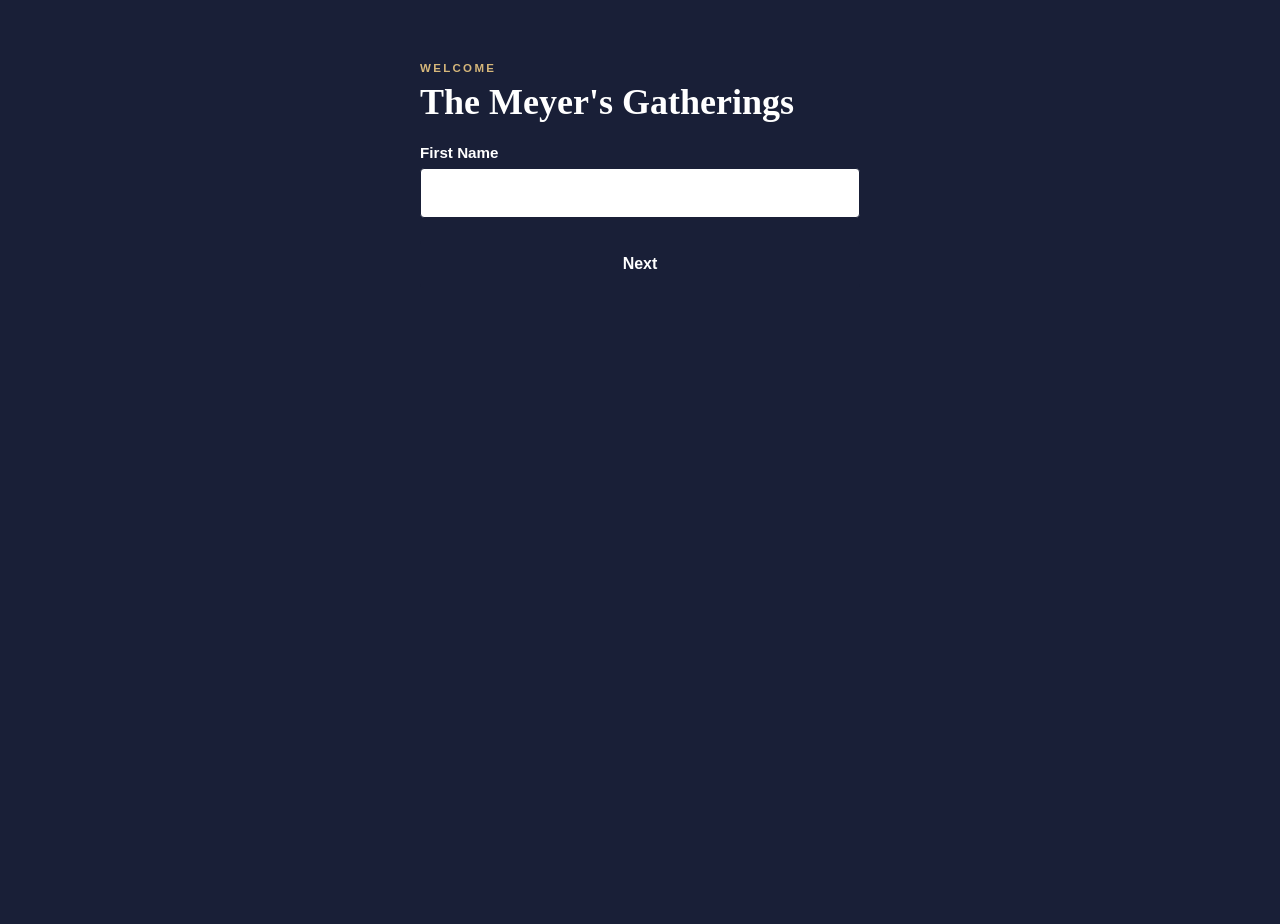
==== commit 003f34df: "Use wedding navy palette on entry and gathering-selection screens" ====
--- a/index.html
+++ b/index.html
@@ -11,7 +11,7 @@
     <link rel="shortcut icon" href="assets/icons/favicon.ico?v=4" />
     <link rel="apple-touch-icon" sizes="180x180" href="assets/icons/apple-touch-icon.png?v=4" />
     <meta name="apple-mobile-web-app-capable" content="yes" />
-    <link rel="manifest" href="site.webmanifest?v=4" />
+    <link rel="manifest" href="site.webmanifest?v=5" />
     <link rel="stylesheet" href="app-install.css" />
     <script src="app-install.js" defer></script>
     <meta name="description" content="The Meyers family holiday potluck and RSVP page." />
@@ -167,9 +167,9 @@
       <div class="modal-dialog-footer"><button class="primary-button" value="create">Create gathering</button></div>
     </form></dialog>
 
-    <dialog id="pastGatheringsDialog"><div class="modal-card history-card"><button type="button" class="dialog-close" data-close-lifecycle aria-label="Close">×</button><h2>Past Gatherings</h2><div id="pastGatheringDetails"></div></div></dialog>
-    <dialog id="manageGatheringsDialog" class="wide-dialog editor-dialog"><div class="modal-card"><button type="button" class="dialog-close" data-close-lifecycle aria-label="Close">×</button><h2>Manage Gatherings</h2><p>Changes apply only to the selected date. Other years are kept.</p><label>Gathering<select id="managedGathering"></select></label><label>Name<input id="managedGatheringName" maxlength="120" /></label><fieldset id="managedGatheringInformation"><legend>Gathering information</legend><label>Event date<input id="managedEventDate" type="date" required /></label><label>Time<input id="managedEventTime" type="text" placeholder="2:00 PM" /></label><label>RSVP by<input id="managedRsvpDate" type="date" /></label><label>Address<textarea id="managedAddress" rows="3"></textarea></label><div id="managedWeddingInformation" hidden><label>Reception time<input id="managedVenueTime" type="text" /></label><label>Reception address<textarea id="managedVenueAddress" rows="3"></textarea></label></div><p>Changing the date reschedules this occurrence and keeps its RSVPs. Use Start next occurrence for a new year with fresh RSVPs.</p><button type="button" data-manage-gathering="information">Save gathering information</button></fieldset><div class="gathering-archive-actions"><button type="button" data-manage-gathering="rename">Rename</button><button type="button" data-manage-gathering="cancel">Cancel gathering</button><button type="button" data-manage-gathering="delete">Delete gathering</button><button type="button" data-manage-gathering="restore">Restore</button><button type="button" data-manage-gathering="next">Start next occurrence</button></div><label>Photos &amp; Videos gallery link<input id="managedGalleryUrl" type="url" placeholder="https://…" /></label><button type="button" data-manage-gathering="gallery">Save gallery link</button><p id="managedGatheringStatus" role="status"></p></div></dialog>
-    <dialog id="confirmGatheringAction"><form id="confirmGatheringForm" class="modal-card"><button type="button" class="dialog-close" data-close-lifecycle aria-label="Close">×</button><h2 id="gatheringActionTitle"></h2><p id="gatheringActionWarning"></p><label id="gatheringActionPhrase"></label><input id="gatheringActionConfirmation" autocomplete="off" required /><button type="submit" id="gatheringActionSubmit">Confirm</button><p id="gatheringActionError" role="alert"></p></form></dialog>
+    <dialog id="pastGatheringsDialog"><div class="modal-card history-card"><button type="button" class="modal-close" data-close-lifecycle aria-label="Close">×</button><h2>Past Gatherings</h2><div id="pastGatheringDetails"></div></div></dialog>
+    <dialog id="manageGatheringsDialog" class="wide-dialog editor-dialog"><div class="modal-card"><button type="button" class="modal-close" data-close-lifecycle aria-label="Close">×</button><h2>Manage Gatherings</h2><p>Changes apply only to the selected date. Other years are kept.</p><label>Gathering<select id="managedGathering"></select></label><label>Name<input id="managedGatheringName" maxlength="120" /></label><fieldset id="managedGatheringInformation"><legend>Gathering information</legend><label>Event date<input id="managedEventDate" type="date" required /></label><label>Time<input id="managedEventTime" type="text" placeholder="2:00 PM" /></label><label>RSVP by<input id="managedRsvpDate" type="date" /></label><label>Address<textarea id="managedAddress" rows="3"></textarea></label><div id="managedWeddingInformation" hidden><label>Reception time<input id="managedVenueTime" type="text" /></label><label>Reception address<textarea id="managedVenueAddress" rows="3"></textarea></label></div><p>Changing the date reschedules this occurrence and keeps its RSVPs. Use Start next occurrence for a new year with fresh RSVPs.</p><button type="button" data-manage-gathering="information">Save gathering information</button></fieldset><div class="gathering-archive-actions"><button type="button" data-manage-gathering="rename">Rename</button><button type="button" data-manage-gathering="cancel">Cancel gathering</button><button type="button" data-manage-gathering="delete">Delete gathering</button><button type="button" data-manage-gathering="restore">Restore</button><button type="button" data-manage-gathering="next">Start next occurrence</button></div><label>Photos &amp; Videos gallery link<input id="managedGalleryUrl" type="url" placeholder="https://…" /></label><button type="button" data-manage-gathering="gallery">Save gallery link</button><p id="managedGatheringStatus" role="status"></p></div></dialog>
+    <dialog id="confirmGatheringAction" class="editor-dialog"><form id="confirmGatheringForm" class="modal-card"><button type="button" class="modal-close" data-close-lifecycle aria-label="Close">×</button><h2 id="gatheringActionTitle"></h2><p id="gatheringActionWarning"></p><label id="gatheringActionPhrase"></label><input id="gatheringActionConfirmation" autocomplete="off" required /><button type="submit" id="gatheringActionSubmit">Confirm</button><p id="gatheringActionError" role="alert"></p></form></dialog>
     <dialog id="gatheringHistoryDialog"><div class="modal-card history-card">
       <button id="closeGatheringHistory" class="modal-close" type="button" aria-label="Close">×</button>
       <h2>Gathering history</h2>
@@ -288,9 +288,8 @@
           </div>
           <div id="mediaUploadFeedback" class="media-upload-feedback" role="status" aria-live="polite" hidden><p id="mediaUploadSummary"></p><progress id="mediaUploadProgress" max="100" value="0" aria-label="Upload progress"></progress></div>
           <div id="weddingMediaView" aria-label="Your photos and videos">
-          <a id="sharedGalleryLink" class="primary-button" target="_blank" rel="noopener noreferrer" aria-disabled="true">View &amp; Download Photos &amp; Videos</a>
-          <p id="sharedGalleryPending">Photos and videos will be shared here after the gathering.</p>
-          <p id="mediaGalleryDescription">Photos and videos sent through Dropbox go directly to the hosts. This gallery shows upload confirmations, sharing links, and files previously shared on this website. New Dropbox uploads are stored in the hosts’ Dropbox.</p>
+          <a id="sharedGalleryLink" class="primary-button" target="_blank" rel="noopener noreferrer" aria-disabled="true">View &amp; Download</a>
+          <p id="mediaGalleryDescription">Share and enjoy memories from this gathering! We recommend waiting about a month before downloading to allow everyone time to upload. Memories will always be available to view here, so downloading is optional.</p>
           <p id="weddingMediaGalleryStatus" role="status" aria-live="polite"></p>
           <div id="weddingMediaGallery" class="wedding-media-gallery"></div>
           </div>
--- a/loading-screen.css
+++ b/loading-screen.css
@@ -1,5 +1,6 @@
+:root { --entry-navy: #191f37; }
 #meyersLoadingScreen { display: none; }
-html.meyers-loading { background: #132841; overflow: hidden; }
+html.meyers-loading { background: var(--entry-navy); overflow: hidden; }
 html.meyers-loading body > :not(#meyersLoadingScreen) { visibility: hidden; }
 html.meyers-loading #meyersLoadingScreen {
   position: fixed;
@@ -12,7 +13,7 @@
   gap: 16px;
   padding: 24px;
   box-sizing: border-box;
-  background: #132841;
+  background: var(--entry-navy);
   color: #fff;
   text-align: center;
 }
--- a/styles.css
+++ b/styles.css
@@ -1147,3 +1147,19 @@
   letter-spacing:.02em;
   cursor:pointer;
 }
+
+/* Fit authored RSVP information lines; retain explicit paragraph and BR breaks. */
+#rsvpFirstPageText,#rsvpFirstPageDetails{box-sizing:border-box;display:block;width:100%;max-width:100%;min-width:0}
+#rsvpFirstPageText,#rsvpFirstPageText :is(p,span,strong,em,a),#rsvpFirstPageDetails,#rsvpFirstPageDetails :is(p,span,strong,em,a){white-space:nowrap;overflow-wrap:normal;word-break:normal}
+
+/* Entry screens share a navy palette without inheriting any gathering design. */
+body:has(:is(#signInPage,#eventSelectionPage):not([hidden])){--navy:var(--entry-navy,#191f37);--navy-2:var(--entry-navy,#191f37);background:var(--entry-navy,#191f37)}
+#signInPage,#eventSelectionPage{--flow-background:var(--entry-navy,#191f37);background:var(--entry-navy,#191f37);color:#fff}
+#signInPage :is(.sign-in-card,.name-fields){background:transparent}
+#signInPage :is(.primary-button,.sign-in-back),#eventSelectionPage .event-selection-choices button{background:var(--entry-navy,#191f37);color:#fff;border-color:rgba(255,255,255,.3);box-shadow:none}
+#eventSelectionPage .event-selection-choices button:hover{background:var(--entry-navy,#191f37);box-shadow:0 0 0 2px rgba(255,255,255,.3)}
+#eventSelectionPage :is(small,.event-selection-intro),#signInPage .name-fields small{color:rgba(255,255,255,.8)}
+#signInPage input{color:var(--entry-navy,#191f37);border-color:var(--entry-navy,#191f37)}
+
+body:has(#eventSelectionPage:not([hidden])) #signedInAccount{color:rgba(255,255,255,.8)}
+:is(#signInPage,#eventSelectionPage) :is(button,a,input,summary):focus-visible{outline:2px solid rgba(255,255,255,.8);outline-offset:3px}
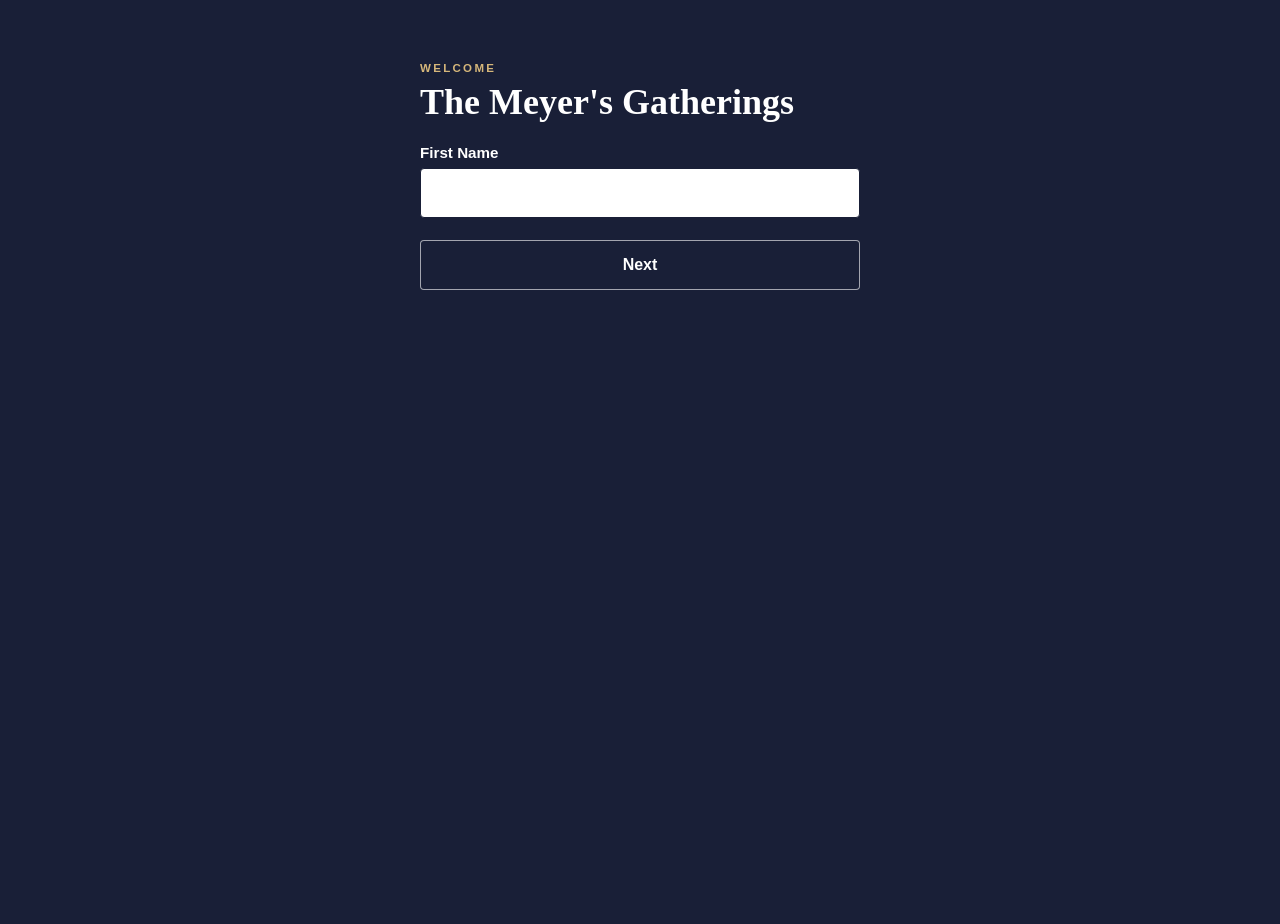
==== commit 7c4e5fc4: "Restore entry button borders and improve Your Dishes navigation" ====
--- a/index.html
+++ b/index.html
@@ -44,7 +44,7 @@
           </div>
           <p class="form-error" id="accountPasswordError" role="alert"></p>
           <button class="primary-button" id="signInSubmit" type="submit">Next</button>
-          <button id="signInBack" class="sign-in-back" type="button" hidden>Back</button>
+          <button id="signInBack" class="primary-button sign-in-back" type="button" hidden>Back</button>
         </form>
         <div id="installAppPrompt" class="app-install" hidden>
           <button id="installAppButton" type="button" aria-expanded="false" aria-controls="installAppHelp">Install The Meyers</button>
@@ -227,7 +227,7 @@
         <button class="summary-item" id="invitedListButton" type="button"><strong id="invitedCount">0/0</strong><span>Invited</span></button>
       </section>
           <div id="rsvpWeddingPages" hidden>
-      <section id="yourDishesSection" class="gathering-page rsvp-page-shell" hidden aria-labelledby="yourDishesHeading"><h2 id="yourDishesHeading">Your Dishes</h2><div class="gathering-inner-panel" id="yourDishesList"></div></section>
+      <section id="yourDishesSection" class="gathering-page rsvp-page-shell" hidden aria-labelledby="yourDishesHeading"><h2 id="yourDishesHeading">Your Dishes</h2><div class="gathering-inner-panel" id="yourDishesList"></div><button id="yourDishesChange" class="primary-button" type="button">Make Changes</button></section>
       <nav id="gatheringTabs" class="wedding-party-tabs" aria-label="Gathering pages" role="tablist" hidden>
         <button type="button" role="tab" data-gathering-tab="notes" aria-controls="hostNotesSection" aria-selected="false" hidden>Notes</button>
       </nav>
@@ -413,7 +413,7 @@
         <section id="rsvpCustomDishCategoryQuestion" data-custom-dish-part="category" data-rsvp-question hidden><label><span>Where does your dish belong?</span><select id="rsvpCustomDishCategory"></select></label><button type="button" data-add-custom-dish>Add another item</button></section>
         <section id="rsvpReview" aria-label="Review your RSVP" hidden></section>
         <p id="rsvpSaveError" class="form-error" role="alert" hidden></p>
-        <div class="modal-dialog-footer"><button id="rsvpNext" class="primary-button" value="default">Next</button><button id="rsvpBack" class="sign-in-back" type="button" hidden>Back</button></div>
+        <div class="modal-dialog-footer"><button id="rsvpNext" class="primary-button" value="default">Next</button><button id="rsvpBack" class="primary-button sign-in-back" type="button" hidden>Back</button></div>
       </form>
     </dialog>
 
--- a/styles.css
+++ b/styles.css
@@ -278,7 +278,7 @@
 
 .full-page-form label{font-size:.95rem}
 .sign-in-card [data-sign-in-step][hidden],.sign-in-back[hidden]{display:none}
-.sign-in-back{display:block;margin:14px auto 0;border:0;background:transparent;color:#fff;font:inherit;text-decoration:underline;cursor:pointer;padding:8px 16px}
+.sign-in-back{display:block}
 
 .account-address{font-size:.85rem;color:var(--muted);margin-bottom:6px;overflow-wrap:anywhere}
 
@@ -491,7 +491,7 @@
 .fullscreen-dialog .modal-dialog-footer{position:sticky;bottom:0;box-shadow:none;background:var(--flow-footer-background,rgba(11,31,58,.98));margin:24px 0 0;padding:14px 0}
 .fullscreen-dialog .primary-button{width:100%;margin:0}
 .fullscreen-dialog .primary-button:disabled{opacity:.6;cursor:wait}
-.fullscreen-dialog .sign-in-back{display:block;margin:16px auto 0;color:var(--flow-text)}
+
 #rsvpDialog [hidden],#rsvpDialog [data-rsvp-flow-hidden]{display:none!important}
 #rsvpDialog :where(#rsvpForm) :is(input:not([type="radio"]):not([type="checkbox"]),select,textarea){box-sizing:border-box;width:100%;padding:14px;font:inherit;background:#fff;color:var(--ink);border:1px solid var(--border);border-radius:4px}
 #rsvpDialog :where(#rsvpForm) label{color:var(--flow-text);font-size:1rem;font-weight:400}
@@ -1156,7 +1156,7 @@
 body:has(:is(#signInPage,#eventSelectionPage):not([hidden])){--navy:var(--entry-navy,#191f37);--navy-2:var(--entry-navy,#191f37);background:var(--entry-navy,#191f37)}
 #signInPage,#eventSelectionPage{--flow-background:var(--entry-navy,#191f37);background:var(--entry-navy,#191f37);color:#fff}
 #signInPage :is(.sign-in-card,.name-fields){background:transparent}
-#signInPage :is(.primary-button,.sign-in-back),#eventSelectionPage .event-selection-choices button{background:var(--entry-navy,#191f37);color:#fff;border-color:rgba(255,255,255,.3);box-shadow:none}
+#signInPage :is(.primary-button,.sign-in-back),#eventSelectionPage .event-selection-choices button{background:var(--entry-navy,#191f37);color:#fff;border:1px solid rgba(255,255,255,.6);box-shadow:none}
 #eventSelectionPage .event-selection-choices button:hover{background:var(--entry-navy,#191f37);box-shadow:0 0 0 2px rgba(255,255,255,.3)}
 #eventSelectionPage :is(small,.event-selection-intro),#signInPage .name-fields small{color:rgba(255,255,255,.8)}
 #signInPage input{color:var(--entry-navy,#191f37);border-color:var(--entry-navy,#191f37)}
